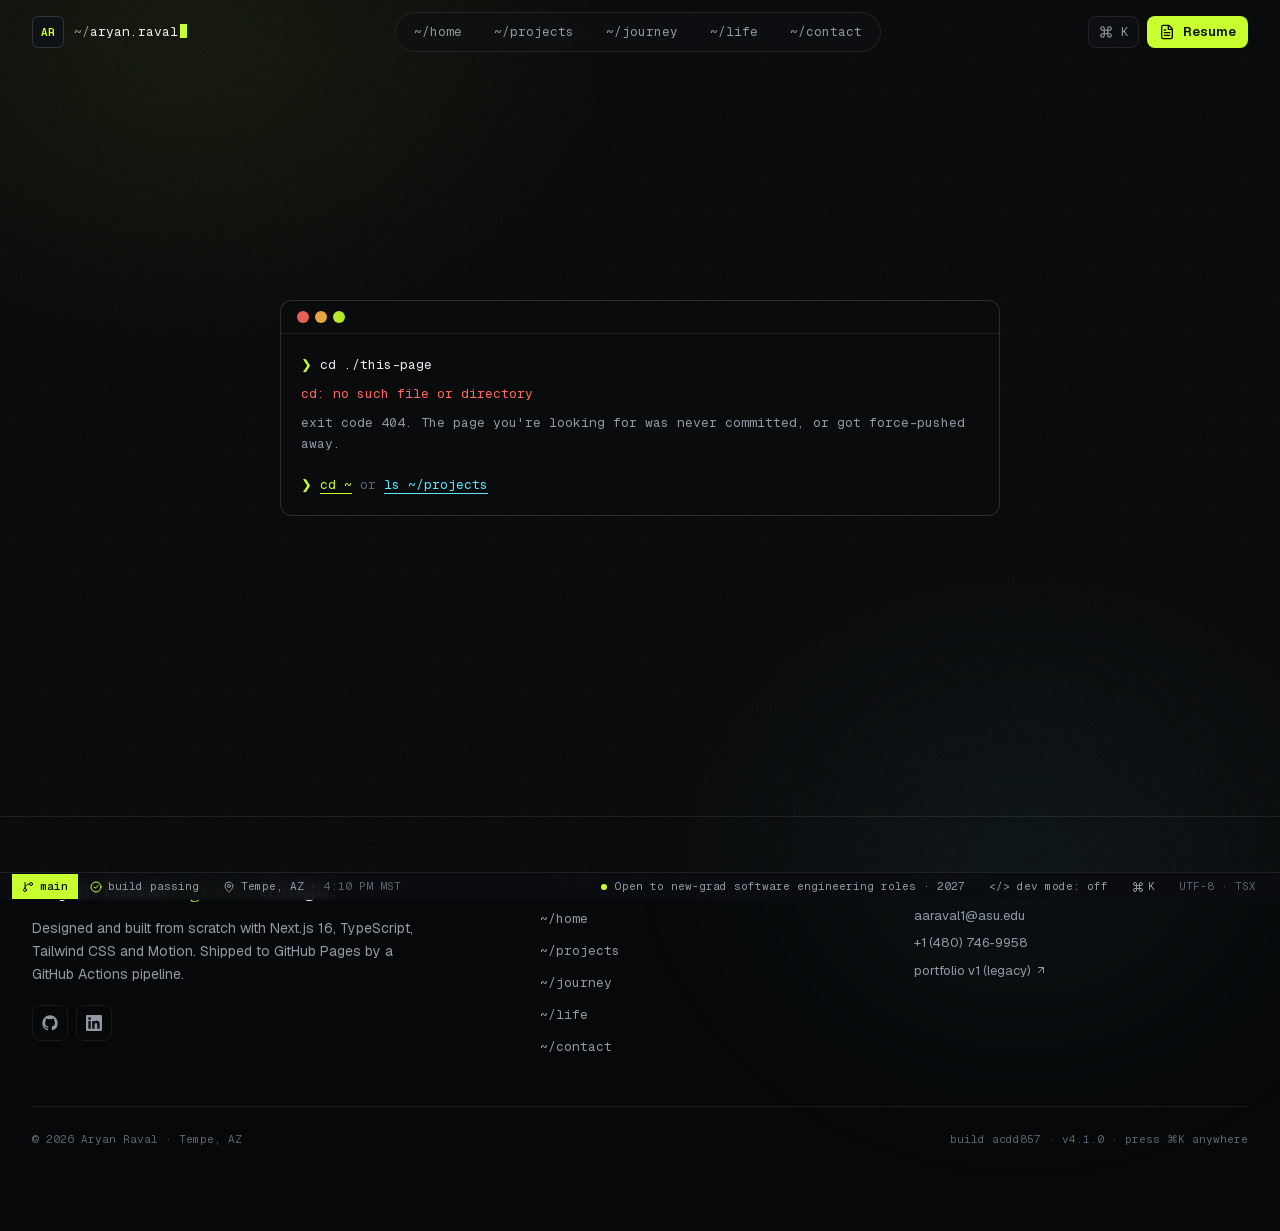
==== 404/index.html @ ae54e36a "Deploy acdd857" ====
<!DOCTYPE html><html lang="en" class="T19VSG_variable _8Li5zG_variable o_1SAq_variable"><head><meta charSet="utf-8"/><meta name="viewport" content="width=device-width, initial-scale=1"/><link rel="stylesheet" href="/_next/static/chunks/43nabo6de_yez.css" data-precedence="next"/><link rel="preload" as="script" fetchPriority="low" href="/_next/static/chunks/1ckvzn7sfprko.js"/><script src="/_next/static/chunks/2bzlqb104tejm.js" async=""></script><script src="/_next/static/chunks/2or1riwyasohw.js" async=""></script><script src="/_next/static/chunks/1-fibdkr3wypg.js" async=""></script><script src="/_next/static/chunks/turbopack-3-ry682tkyiqk.js" async=""></script><script src="/_next/static/chunks/42onvq6nokjl2.js" async=""></script><script src="/_next/static/chunks/1m4r3h1qzhj2j.js" async=""></script><script src="/_next/static/chunks/1aop6v17yoz2c.js" async=""></script><meta name="robots" content="noindex"/><meta name="theme-color" content="#070809"/><meta name="color-scheme" content="dark"/><title>Aryan Raval · Software Engineer</title><meta name="description" content="Aryan Raval: full-stack software engineer and CS senior at Arizona State (3.99 GPA). Next.js, TypeScript, Java, Python, Docker, Linux and CI/CD. SWE Intern at NSV, Inc."/><meta name="author" content="Aryan Raval"/><meta name="keywords" content="Aryan Raval,software engineer,full-stack,Next.js,TypeScript,DevOps,ASU,portfolio"/><meta name="referrer" content="strict-origin-when-cross-origin"/><meta property="og:title" content="Aryan Raval · Software Engineer"/><meta property="og:description" content="Full-stack products and the infrastructure they ship on."/><meta property="og:image" content="https://aryan1681.github.io/images/aryan-portrait.jpg"/><meta property="og:image:width" content="853"/><meta property="og:image:height" content="1280"/><meta property="og:image:alt" content="Aryan Raval"/><meta property="og:type" content="website"/><meta name="twitter:card" content="summary_large_image"/><meta name="twitter:title" content="Aryan Raval · Software Engineer"/><meta name="twitter:description" content="Full-stack products and the infrastructure they ship on."/><meta name="twitter:image" content="https://aryan1681.github.io/images/aryan-portrait.jpg"/><meta name="twitter:image:alt" content="Aryan Raval"/><meta name="twitter:image:width" content="853"/><meta name="twitter:image:height" content="1280"/><link rel="icon" href="/icon.svg?icon.2ribvxsm2359e.svg" sizes="any" type="image/svg+xml"/><meta name="next-size-adjust" content=""/><script>try{if(sessionStorage.getItem("booted"))document.documentElement.setAttribute("data-booted","")}catch(e){}</script><script src="/_next/static/chunks/0cz1d0mv5g_q7.js" noModule=""></script></head><body class="grain min-h-dvh"><div hidden=""><!--$--><!--/$--></div><a href="#main" class="sr-only z-[90] rounded-md bg-accent px-3 py-2 text-accent-ink focus:not-sr-only focus:fixed focus:left-4 focus:top-4">Skip to content</a><div id="boot-overlay" aria-hidden="true" class="fixed inset-0 z-[100] flex items-end bg-bg transition-[clip-path] duration-700 ease-[cubic-bezier(.77,0,.18,1)]" style="clip-path:inset(0 0 0% 0)"><div class="hairline-grid absolute inset-0 opacity-60"></div><div class="relative mx-auto w-full max-w-7xl px-5 pb-14 sm:px-8 sm:pb-20"><p class="mb-6 font-mono text-[11px] uppercase tracking-[0.2em] text-dim">aryan.raval · boot</p><div class="space-y-1.5 font-mono text-[12.5px] sm:text-sm"></div><div class="mt-8 h-px w-full overflow-hidden bg-line"><div class="h-full bg-accent transition-[width] duration-200" style="width:0%"></div></div><div class="mt-3 flex justify-between font-mono text-[10.5px] text-dim"><span>0<!-- -->%</span><span>press any key to skip</span></div></div></div><div aria-hidden="true" class="pointer-events-none fixed inset-0 z-0"><canvas class="absolute inset-0"></canvas><div class="absolute -left-[20%] -top-[30%] h-[70vh] w-[70vw] rounded-full bg-[radial-gradient(closest-side,rgb(200_255_46/0.07),transparent)] blur-2xl"></div><div class="absolute -bottom-[30%] -right-[10%] h-[70vh] w-[60vw] rounded-full bg-[radial-gradient(closest-side,rgb(94_231_255/0.05),transparent)] blur-2xl"></div></div><header class="fixed inset-x-0 top-0 z-40 transition-[background-color,border-color,backdrop-filter] duration-300 border-b border-transparent"><nav class="mx-auto flex h-16 max-w-7xl items-center justify-between px-4 sm:px-6 lg:px-8" aria-label="Main"><a class="group flex items-center gap-2.5" aria-label="Aryan Raval, home" href="/"><span class="grid size-8 place-items-center rounded-md border border-line-2 bg-panel font-mono text-[11px] font-semibold tracking-tight text-accent transition-colors group-hover:border-accent/60">AR</span><span class="hidden font-mono text-[13px] text-muted sm:inline">~/<span class="text-fg">aryan.raval</span><span class="ml-0.5 inline-block h-3.5 w-[7px] translate-y-[2px] animate-blink bg-accent"></span></span></a><ul class="hidden items-center gap-1 rounded-full border border-line bg-panel/60 p-1 backdrop-blur md:flex"><li class="relative"><a class="relative z-10 block rounded-full px-3.5 py-1.5 font-mono text-[12.5px] transition-colors text-muted hover:text-fg" href="/">~/<!-- -->home</a></li><li class="relative"><a class="relative z-10 block rounded-full px-3.5 py-1.5 font-mono text-[12.5px] transition-colors text-muted hover:text-fg" href="/projects/">~/<!-- -->projects</a></li><li class="relative"><a class="relative z-10 block rounded-full px-3.5 py-1.5 font-mono text-[12.5px] transition-colors text-muted hover:text-fg" href="/journey/">~/<!-- -->journey</a></li><li class="relative"><a class="relative z-10 block rounded-full px-3.5 py-1.5 font-mono text-[12.5px] transition-colors text-muted hover:text-fg" href="/life/">~/<!-- -->life</a></li><li class="relative"><a class="relative z-10 block rounded-full px-3.5 py-1.5 font-mono text-[12.5px] transition-colors text-muted hover:text-fg" href="/contact/">~/<!-- -->contact</a></li></ul><div class="flex items-center gap-2"><button class="hidden items-center gap-2 rounded-lg border border-line bg-panel/60 px-2.5 py-1.5 font-mono text-[12px] text-muted transition-colors hover:border-line-2 hover:text-fg sm:flex" aria-label="Open command palette"><svg xmlns="http://www.w3.org/2000/svg" width="24" height="24" viewBox="0 0 24 24" fill="none" stroke="currentColor" stroke-width="2" stroke-linecap="round" stroke-linejoin="round" class="lucide lucide-command size-3.5" aria-hidden="true"><path d="M15 6v12a3 3 0 1 0 3-3H6a3 3 0 1 0 3 3V6a3 3 0 1 0-3 3h12a3 3 0 1 0-3-3"></path></svg><span>K</span></button><button class="flex items-center gap-2 rounded-lg bg-accent px-3 py-1.5 text-[13px] font-semibold text-accent-ink transition-transform hover:-translate-y-px active:translate-y-0"><svg xmlns="http://www.w3.org/2000/svg" width="24" height="24" viewBox="0 0 24 24" fill="none" stroke="currentColor" stroke-width="2" stroke-linecap="round" stroke-linejoin="round" class="lucide lucide-file-text size-4" aria-hidden="true"><path d="M6 22a2 2 0 0 1-2-2V4a2 2 0 0 1 2-2h8a2.4 2.4 0 0 1 1.704.706l3.588 3.588A2.4 2.4 0 0 1 20 8v12a2 2 0 0 1-2 2z"></path><path d="M14 2v5a1 1 0 0 0 1 1h5"></path><path d="M10 9H8"></path><path d="M16 13H8"></path><path d="M16 17H8"></path></svg><span>Resume</span></button><button class="grid size-9 place-items-center rounded-lg border border-line text-fg md:hidden" aria-label="Open menu" aria-expanded="false"><svg xmlns="http://www.w3.org/2000/svg" width="24" height="24" viewBox="0 0 24 24" fill="none" stroke="currentColor" stroke-width="2" stroke-linecap="round" stroke-linejoin="round" class="lucide lucide-menu size-4" aria-hidden="true"><path d="M4 5h16"></path><path d="M4 12h16"></path><path d="M4 19h16"></path></svg></button></div></nav></header><main id="main" class="relative z-10"><section class="relative mx-auto flex min-h-[80vh] max-w-3xl flex-col justify-center px-4 pt-24 sm:px-6"><div class="overflow-hidden rounded-xl border border-line-2 bg-[#0a0c0e]/95 font-mono text-[13px]"><div class="flex items-center gap-1.5 border-b border-line px-4 py-2.5"><span class="size-3 rounded-full bg-danger/90"></span><span class="size-3 rounded-full bg-amber/90"></span><span class="size-3 rounded-full bg-accent/90"></span></div><div class="space-y-2 p-5 leading-relaxed"><p class="text-fg"><span class="text-accent">❯</span> cd ./this-page</p><p class="text-danger">cd: no such file or directory</p><p class="text-muted">exit code 404. The page you&#x27;re looking for was never committed, or got force-pushed away.</p><p class="pt-3 text-fg"><span class="text-accent">❯</span> <a class="text-accent underline underline-offset-4" href="/">cd ~</a> <span class="text-dim">or</span> <a class="text-cyan underline underline-offset-4" href="/projects/">ls ~/projects</a></p></div></div></section><!--$--><!--/$--></main><footer class="relative z-10 mt-24 border-t border-line" data-component="Footer"><div class="mx-auto max-w-7xl px-4 py-14 sm:px-6 lg:px-8"><div class="grid gap-10 md:grid-cols-[1.4fr_1fr_1fr]"><div><p class="text-2xl font-semibold tracking-tight">Aryan Raval<span class="serif-accent text-accent"> engineers</span> things.</p><p class="mt-3 max-w-sm text-[14px] leading-relaxed text-muted">Designed and built from scratch with Next.js 16, TypeScript, Tailwind CSS and Motion. Shipped to GitHub Pages by a GitHub Actions pipeline.</p><div class="mt-5 flex gap-2"><a href="https://github.com/Aryan1681" target="_blank" rel="noreferrer" aria-label="GitHub" class="grid size-9 place-items-center rounded-lg border border-line text-muted hover:border-line-2 hover:text-fg"><svg viewBox="0 0 24 24" width="16" height="16" fill="currentColor" aria-hidden="true"><path d="M12 .5C5.73.5.5 5.73.5 12a11.5 11.5 0 0 0 7.86 10.92c.58.1.79-.25.79-.56v-2c-3.2.7-3.87-1.37-3.87-1.37-.53-1.33-1.28-1.69-1.28-1.69-1.05-.72.08-.7.08-.7 1.16.08 1.77 1.19 1.77 1.19 1.03 1.77 2.7 1.26 3.36.96.1-.75.4-1.26.73-1.55-2.55-.29-5.24-1.28-5.24-5.68 0-1.26.45-2.28 1.19-3.09-.12-.29-.52-1.46.11-3.05 0 0 .97-.31 3.17 1.18a11 11 0 0 1 5.77 0c2.2-1.49 3.17-1.18 3.17-1.18.63 1.59.23 2.76.11 3.05.74.81 1.19 1.83 1.19 3.09 0 4.41-2.69 5.38-5.26 5.67.41.36.78 1.06.78 2.14v3.17c0 .31.21.67.8.56A11.5 11.5 0 0 0 23.5 12C23.5 5.73 18.27.5 12 .5Z"></path></svg></a><a href="https://www.linkedin.com/in/aryan-a-raval" target="_blank" rel="noreferrer" aria-label="LinkedIn" class="grid size-9 place-items-center rounded-lg border border-line text-muted hover:border-line-2 hover:text-fg"><svg viewBox="0 0 24 24" width="16" height="16" fill="currentColor" aria-hidden="true"><path d="M20.45 20.45h-3.56v-5.57c0-1.33-.02-3.04-1.85-3.04-1.86 0-2.14 1.45-2.14 2.94v5.67H9.35V9h3.41v1.56h.05c.48-.9 1.64-1.85 3.37-1.85 3.6 0 4.27 2.37 4.27 5.46v6.28ZM5.34 7.43a2.06 2.06 0 1 1 0-4.13 2.06 2.06 0 0 1 0 4.13ZM7.12 20.45H3.56V9h3.56v11.45ZM22.22 0H1.77C.79 0 0 .77 0 1.73v20.54C0 23.23.79 24 1.77 24h20.45c.98 0 1.78-.77 1.78-1.73V1.73C24 .77 23.2 0 22.22 0Z"></path></svg></a></div></div><div><p class="font-mono text-[11px] uppercase tracking-[0.16em] text-dim">sitemap</p><ul class="mt-4 space-y-2"><li><a class="font-mono text-[13px] text-muted hover:text-accent" href="/">~/<!-- -->home</a></li><li><a class="font-mono text-[13px] text-muted hover:text-accent" href="/projects/">~/<!-- -->projects</a></li><li><a class="font-mono text-[13px] text-muted hover:text-accent" href="/journey/">~/<!-- -->journey</a></li><li><a class="font-mono text-[13px] text-muted hover:text-accent" href="/life/">~/<!-- -->life</a></li><li><a class="font-mono text-[13px] text-muted hover:text-accent" href="/contact/">~/<!-- -->contact</a></li></ul></div><div><p class="font-mono text-[11px] uppercase tracking-[0.16em] text-dim">elsewhere</p><ul class="mt-4 space-y-2 text-[13px]"><li><a class="text-muted hover:text-fg" href="mailto:aaraval1@asu.edu">aaraval1@asu.edu</a></li><li><a class="text-muted hover:text-fg" href="tel:+14807469958">+1 (480) 746-9958</a></li><li><a class="inline-flex items-center gap-1 text-muted hover:text-fg" href="https://aryan1681.github.io/01-prj-personal-site/" target="_blank" rel="noreferrer">portfolio v1 (legacy) <svg xmlns="http://www.w3.org/2000/svg" width="24" height="24" viewBox="0 0 24 24" fill="none" stroke="currentColor" stroke-width="2" stroke-linecap="round" stroke-linejoin="round" class="lucide lucide-arrow-up-right size-3" aria-hidden="true"><path d="M7 7h10v10"></path><path d="M7 17 17 7"></path></svg></a></li></ul></div></div><div class="mt-12 flex flex-col justify-between gap-2 border-t border-line pt-6 font-mono text-[11px] text-dim sm:flex-row"><span>© <!-- -->2026<!-- --> <!-- -->Aryan Raval<!-- --> · <!-- -->Tempe, AZ</span><span>build <!-- -->acdd857<!-- --> · v4.1.0 · press ⌘K anywhere</span></div></div></footer><div class="fixed inset-x-0 bottom-0 z-40 hidden h-7 items-center justify-between border-t border-line bg-bg-2/90 px-3 font-mono text-[11px] text-muted backdrop-blur lg:flex"><div class="flex items-center"><span class="flex items-center gap-1.5 bg-accent px-2.5 py-1 font-medium text-accent-ink"><svg xmlns="http://www.w3.org/2000/svg" width="24" height="24" viewBox="0 0 24 24" fill="none" stroke="currentColor" stroke-width="2" stroke-linecap="round" stroke-linejoin="round" class="lucide lucide-git-branch size-3" aria-hidden="true"><path d="M15 6a9 9 0 0 0-9 9V3"></path><circle cx="18" cy="6" r="3"></circle><circle cx="6" cy="18" r="3"></circle></svg> main</span><span class="flex items-center gap-1.5 px-3"><svg xmlns="http://www.w3.org/2000/svg" width="24" height="24" viewBox="0 0 24 24" fill="none" stroke="currentColor" stroke-width="2" stroke-linecap="round" stroke-linejoin="round" class="lucide lucide-circle-check lucide-check-circle-2 size-3 text-accent" aria-hidden="true"><circle cx="12" cy="12" r="10"></circle><path d="m16 9-5.5 5.5L8 12"></path></svg> build passing</span><span class="hidden items-center gap-1.5 px-3 xl:flex"><svg xmlns="http://www.w3.org/2000/svg" width="24" height="24" viewBox="0 0 24 24" fill="none" stroke="currentColor" stroke-width="2" stroke-linecap="round" stroke-linejoin="round" class="lucide lucide-map-pin size-3" aria-hidden="true"><path d="M20 10c0 4.993-5.539 10.193-7.399 11.799a1 1 0 0 1-1.202 0C9.539 20.193 4 14.993 4 10a8 8 0 0 1 16 0"></path><circle cx="12" cy="10" r="3"></circle></svg> <!-- -->Tempe, AZ</span></div><div class="flex items-center"><span class="flex items-center gap-2 px-3"><span class="size-1.5 animate-pulse-dot rounded-full bg-accent"></span>Open to new-grad software engineering roles · 2027</span><button class="px-3 py-1 transition-colors hover:text-fg " aria-pressed="false" title="Outline every component on the page">&lt;/&gt;<!-- --> dev mode: <!-- -->off</button><button class="flex items-center gap-1 px-3 py-1 hover:text-fg"><svg xmlns="http://www.w3.org/2000/svg" width="24" height="24" viewBox="0 0 24 24" fill="none" stroke="currentColor" stroke-width="2" stroke-linecap="round" stroke-linejoin="round" class="lucide lucide-command size-3" aria-hidden="true"><path d="M15 6v12a3 3 0 1 0 3-3H6a3 3 0 1 0 3 3V6a3 3 0 1 0-3 3h12a3 3 0 1 0-3-3"></path></svg>K</button><span class="px-3 text-dim">UTF-8 · TSX</span></div></div><div class="pointer-events-none fixed inset-x-0 bottom-10 z-[80] flex justify-center px-4" aria-live="polite"></div><script id="_R_">(globalThis["TURBOPACK"] || (globalThis["TURBOPACK"] = [])).push({"otherChunks":["static/chunks/1ckvzn7sfprko.js","static/chunks/2bzlqb104tejm.js","static/chunks/2or1riwyasohw.js","static/chunks/1-fibdkr3wypg.js"],"runtimeModuleIds":[94553]});</script><script src="/_next/static/chunks/1ckvzn7sfprko.js" async=""></script><script>(self.__next_f=self.__next_f||[]).push([0])</script><script>self.__next_f.push([1,"1:\"$Sreact.fragment\"\n2:\"/_next/static/chunks/42onvq6nokjl2.js\"\n3:\"/_next/static/chunks/1m4r3h1qzhj2j.js\"\n4:\"/_next/static/chunks/1aop6v17yoz2c.js\"\n5:I[43716,[\"$2\",\"$3\",\"$4\"],\"UIProvider\"]\n6:I[75708,[\"$2\",\"$3\",\"$4\"],\"BootSequence\"]\n7:\"BackgroundCanvas\"\n8:I[45811,[\"$2\",\"$3\",\"$4\"],\"$7\"]\n9:I[49409,[\"$2\",\"$3\",\"$4\"],\"Nav\"]\na:I[39756,[\"$2\",\"$3\",\"$4\"],\"default\"]\nb:I[37457,[\"$2\",\"$3\",\"$4\"],\"default\"]\nc:I[22016,[\"$2\",\"$3\",\"$4\"],\"\"]\n1b:I[68027,[\"$2\",\"$3\",\"$4\"],\"default\",1]\n:HL[\"/_next/static/chunks/43nabo6de_yez.css\",\"style\"]\n17:X\n18:[[\"children\",{\"s\":\"__PAGE__\",\"h\":512,\"d\":{\"r\":\"$L19\",\"p\":false,\"v\":null}}]]\n15:[[\"children\",{\"s\":\"/_not-found\",\"h\":512,\"d\":{\"r\":\"$L16\",\"p\":false,\"v\":\"$17\"},\"c\":\"$Q18\"}]]\n0:{\"P\":null,\"c\":[\"\",\"_not-found\",\"\"],\"q\":\"\",\"i\":false,\"t\":{\"t\":{\"s\":\"\",\"h\":528,\"d\":{\"r\":[\"$\",\"$1\",\"c\",{\"children\":[[[\"$\",\"link\",\"0\",{\"rel\":\"stylesheet\",\"href\":\"/_next/static/chunks/43nabo6de_yez.css\",\"precedence\":\"next\",\"crossOrigin\":\"$undefined\",\"nonce\":\"$undefined\"}],[\"$\",\"script\",\"script-0\",{\"src\":\"/_next/static/chunks/42onvq6nokjl2.js\",\"async\":true,\"nonce\":\"$undefined\"}],[\"$\",\"script\",\"script-1\",{\"src\":\"/_next/static/chunks/1m4r3h1qzhj2j.js\",\"async\":true,\"nonce\":\"$undefined\"}],[\"$\",\"script\",\"script-2\",{\"src\":\"/_next/static/chunks/1aop6v17yoz2c.js\",\"async\":true,\"nonce\":\"$undefined\"}]],[\"$\",\"html\",null,{\"lang\":\"en\",\"className\":\"T19VSG_variable _8Li5zG_variable o_1SAq_variable\",\"suppressHydrationWarning\":true,\"children\":[[\"$\",\"head\",null,{\"children\":[\"$\",\"script\",null,{\"dangerouslySetInnerHTML\":{\"__html\":\"try{if(sessionStorage.getItem(\\\"booted\\\"))document.documentElement.setAttribute(\\\"data-booted\\\",\\\"\\\")}catch(e){}\"}}]}],[\"$\",\"body\",null,{\"className\":\"grain min-h-dvh\",\"children\":[[\"$\",\"a\",null,{\"href\":\"#main\",\"className\":\"sr-only z-[90] rounded-md bg-accent px-3 py-2 text-accent-ink focus:not-sr-only focus:fixed focus:left-4 focus:top-4\",\"children\":\"Skip to content\"}],[\"$\",\"$L5\",null,{\"children\":[[\"$\",\"$L6\",null,{}],[\"$\",\"$L8\",null,{}],[\"$\",\"$L9\",null,{}],[\"$\",\"main\",null,{\"id\":\"main\",\"className\":\"relative z-10\",\"children\":[\"$\",\"$La\",null,{\"parallelRouterKey\":\"children\",\"error\":\"$undefined\",\"errorStyles\":\"$undefined\",\"errorScripts\":\"$undefined\",\"template\":[\"$\",\"$Lb\",null,{}],\"templateStyles\":\"$undefined\",\"templateScripts\":\"$undefined\",\"notFound\":[[\"$\",\"section\",null,{\"className\":\"relative mx-auto flex min-h-[80vh] max-w-3xl flex-col justify-center px-4 pt-24 sm:px-6\",\"children\":[\"$\",\"div\",null,{\"className\":\"overflow-hidden rounded-xl border border-line-2 bg-[#0a0c0e]/95 font-mono text-[13px]\",\"children\":[[\"$\",\"div\",null,{\"className\":\"flex items-center gap-1.5 border-b border-line px-4 py-2.5\",\"children\":[[\"$\",\"span\",null,{\"className\":\"size-3 rounded-full bg-danger/90\"}],[\"$\",\"span\",null,{\"className\":\"size-3 rounded-full bg-amber/90\"}],[\"$\",\"span\",null,{\"className\":\"size-3 rounded-full bg-accent/90\"}]]}],[\"$\",\"div\",null,{\"className\":\"space-y-2 p-5 leading-relaxed\",\"children\":[[\"$\",\"p\",null,{\"className\":\"text-fg\",\"children\":[[\"$\",\"span\",null,{\"className\":\"text-accent\",\"children\":\"❯\"}],\" cd ./this-page\"]}],[\"$\",\"p\",null,{\"className\":\"text-danger\",\"children\":\"cd: no such file or directory\"}],[\"$\",\"p\",null,{\"className\":\"text-muted\",\"children\":\"exit code 404. The page you're looking for was never committed, or got force-pushed away.\"}],[\"$\",\"p\",null,{\"className\":\"pt-3 text-fg\",\"children\":[[\"$\",\"span\",null,{\"className\":\"text-accent\",\"children\":\"❯\"}],\" \",[\"$\",\"$Lc\",null,{\"href\":\"/\",\"className\":\"text-accent underline underline-offset-4\",\"children\":\"cd ~\"}],\" \",[\"$\",\"span\",null,{\"className\":\"text-dim\",\"children\":\"or\"}],\" \",[\"$\",\"$Lc\",null,{\"href\":\"/projects\",\"className\":\"text-cyan underline underline-offset-4\",\"children\":\"ls ~/projects\"}]]}]]}]]}]}],[]],\"forbidden\":\"$undefined\",\"unauthorized\":\"$undefined\"}]}],[\"$\",\"footer\",null,{\"className\":\"relative z-10 mt-24 border-t border-line\",\"data-component\":\"Footer\",\"children\":[\"$\",\"div\",null,{\"className\":\"mx-auto max-w-7xl px-4 py-14 sm:px-6 lg:px-8\",\"children\":[[\"$\",\"div\",null,{\"className\":\"grid gap-10 md:grid-cols-[1.4fr_1fr_1fr]\",\"children\":[[\"$\",\"div\",null,{\"children\":[[\"$\",\"p\",null,{\"className\":\"text-2xl font-semibold tracking-tight\",\"children\":[\"Aryan Raval\",[\"$\",\"span\",null,{\"className\":\"serif-accent text-accent\",\"children\":\" engineers\"}],\" things.\"]}],[\"$\",\"p\",null,{\"className\":\"mt-3 max-w-sm text-[14px] leading-relaxed text-muted\",\"children\":\"Designed and built from scratch with Next.js 16, TypeScript, Tailwind CSS and Motion. Shipped to GitHub Pages by a GitHub Actions pipeline.\"}],[\"$\",\"div\",null,{\"className\":\"mt-5 flex gap-2\",\"children\":[[\"$\",\"a\",null,{\"href\":\"https://github.com/Aryan1681\",\"target\":\"_blank\",\"rel\":\"noreferrer\",\"aria-label\":\"GitHub\",\"className\":\"grid size-9 place-items-center rounded-lg border border-line text-muted hover:border-line-2 hover:text-fg\",\"children\":[\"$\",\"svg\",null,{\"viewBox\":\"0 0 24 24\",\"width\":16,\"height\":16,\"fill\":\"currentColor\",\"aria-hidden\":\"true\",\"className\":\"$undefined\",\"children\":[\"$\",\"path\",null,{\"d\":\"M12 .5C5.73.5.5 5.73.5 12a11.5 11.5 0 0 0 7.86 10.92c.58.1.79-.25.79-.56v-2c-3.2.7-3.87-1.37-3.87-1.37-.53-1.33-1.28-1.69-1.28-1.69-1.05-.72.08-.7.08-.7 1.16.08 1.77 1.19 1.77 1.19 1.03 1.77 2.7 1.26 3.36.96.1-.75.4-1.26.73-1.55-2.55-.29-5.24-1.28-5.24-5.68 0-1.26.45-2.28 1.19-3.09-.12-.29-.52-1.46.11-3.05 0 0 .97-.31 3.17 1.18a11 11 0 0 1 5.77 0c2.2-1.49 3.17-1.18 3.17-1.18.63 1.59.23 2.76.11 3.05.74.81 1.19 1.83 1.19 3.09 0 4.41-2.69 5.38-5.26 5.67.41.36.78 1.06.78 2.14v3.17c0 .31.21.67.8.56A11.5 11.5 0 0 0 23.5 12C23.5 5.73 18.27.5 12 .5Z\"}]}]}],\"$Ld\"]}]]}],\"$Le\",\"$Lf\"]}],\"$L10\"]}]}],\"$L11\",\"$L12\",\"$L13\",\"$L14\"]}]]}]]}]]}],\"p\":false,\"v\":null},\"c\":\"$Q15\"},\"h\":{\"r\":\"$L1a\",\"p\":false,\"v\":null}},\"m\":\"$undefined\",\"G\":[\"$1b\",[\"$L1c\"]],\"S\":true,\"r\":\"$undefined\",\"s\":\"$undefined\",\"a\":\"$undefined\",\"l\":\"$undefined\",\"p\":\"$undefined\",\"d\":\"$undefined\",\"b\":\"28-L0OWMkVD_NwsTJmp02\"}\n1d:I[5014,[\"$2\",\"$3\",\"$4\"],\"default\"]\n1e:I[75608,[\"$2\",\"$3\",\"$4\"],\"StatusBar\"]\n1f:I[54560,[\"$2\",\"$3\",\"$4\"],\"CommandPalette\"]\n20:I[64669,[\"$2\",\"$3\",\"$4\"],\"ResumeModal\"]\n21:I[33812,[\"$2\",\"$3\",\"$4\"],\"Toast\"]\n22:I[97367,[\"$2\",\"$3\",\"$4\"],\"OutletBoundary\"]\n23:\"$Sreact.suspense\"\n25:\"ViewportBoundary\"\n26:I[97367,[\"$2\",\"$3\",\"$4\"],\"$25\"]\n28:\"MetadataBoundary\"\n29:I[97367,[\"$2\",\"$3\",\"$4\"],\"$28\"]\nd:[\"$\",\"a\",null,{\"href\":\"https://www.linkedin.com/in/aryan-a-raval\",\"target\":\"_blank\",\"rel\":\"noreferrer\",\"aria-label\":\"LinkedIn\",\"className\":\"grid size-9 place-items-center rounded-lg border border-line text-muted hover:border-line-2 hover:text-fg\",\"children\":[\"$\",\"svg\",null,{\"viewBox\":\"0 0 24 24\",\"width\":16,\"height\":16,\"fill\":\"currentColor\",\"aria-hidden\":\"true\",\"className\":\"$undefined\",\"children\":[\"$\",\"path\",null,{\"d\":\"M20.45 20.45h-3.56v-5.57c0-1.33-.02-3.04-1.85-3.04-1.86 0-2.14 1.45-2.14 2.94v5.67H9.35V9h3.41v1.56h.05c.48-.9 1.64-1.85 3.37-1.85 3.6 0 4.27 2.37 4.27 5.46v6.28ZM5.34 7.43a2.06 2.06 0 1 1 0-4.13 2.06 2.06 0 0 1 0 4.13ZM7.12 20.45H3.56V9h3.56v11.45ZM22.22 0H1.77C.79 0 0 .77 0 1.73v20.54C0 23.23.79 24 1.77 24h20.45c.98 0 1.78-.77 1.78-1.73V1.73C24 .77 23.2 0 22.22 0Z\"}]}]}]\ne:[\"$\",\"div\",null,{\"children\":[[\"$\",\"p\",null,{\"className\":\"font-mono text-[11px] uppercase tracking-[0.16em] text-dim\",\"children\":\"sitemap\"}],[\"$\",\"ul\",null,{\"className\":\"mt-4 space-y-2\",\"children\":[[\"$\",\"li\",\"/\",{\"children\":[\"$\",\"$Lc\",null,{\"href\":\"/\",\"className\":\"font-mono text-[13px] text-muted hover:text-accent\",\"children\":[\"~/\",\"home\"]}]}],[\"$\",\"li\",\"/projects\",{\"children\":[\"$\",\"$Lc\",null,{\"href\":\"/projects\",\"className\":\"font-mono text-[13px] text-muted hover:text-accent\",\"children\":[\"~/\",\"projects\"]}]}],[\"$\",\"li\",\"/journey\",{\"children\":[\"$\",\"$Lc\",null,{\"href\":\"/journey\",\"className\":\"font-mono text-[13px] text-muted hover:text-accent\",\"children\":[\"~/\",\"journey\"]}]}],[\"$\",\"li\",\"/life\",{\"children\":[\"$\",\"$Lc\",null,{\"href\":\"/life\",\"className\":\"font-mono text-[13px] text-muted hover:text-accent\",\"children\":[\"~/\",\"life\"]}]}],[\"$\",\"li\",\"/contact\",{\"children\":[\"$\",\"$Lc\",null,{\"href\":\"/contact\",\"className\":\"font-mono text-[13px] text-muted hover:text-accent\",\"children\":[\"~/\",\"contact\"]}]}]]}]]}]\nf:[\"$\",\"div\",null,{\"children\":[[\"$\",\"p\",null,{\"className\":\"font-mono text-[11px] uppercase tracking-[0.16em] text-dim\",\"children\":\"elsewhere\"}],[\"$\",\"ul\",null,{\"className\":\"mt-4 space-y-2 text-[13px]\",\"children\":[[\"$\",\"li\",null,{\"children\":[\"$\",\"a\",null,{\"className\":\"text-muted hover:text-fg\",\"href\":\"mailto:aaraval1@asu.edu\",\"children\":\"aaraval1@asu.edu\"}]}],[\"$\",\"li\",null,{\"children\":[\"$\",\"a\",null,{\"className\":\"text-muted hover:text-fg\",\"href\":\"tel:+14807469958\",\"children\":\"+1 (480) 746-9958\"}]}],[\"$\",\"li\",null,{\"children\":[\"$\",\"a\",null,{\"className\":\"inline-flex items-center gap-1 text-muted hover:text-fg\",\"href\":\"https://aryan1681.github.io/01-prj-personal-site/\",\"target\":\"_blank\",\"rel\":\"noreferrer\",\"children\":[\"portfolio v1 (legacy) \",[\"$\",\"$L1d\",null,{\"ref\":\"$undefined\",\"icon\":{\"name\":\"arrow-up-right\",\"size\":24,\"node\":[[\"path\",{\"d\":\"M7 7h10v10\",\"key\":\"1tivn9\"}],[\"path\",{\"d\":\"M7 17 17 7\",\"key\":\"1vkiza\"}]]},\"className\":\"size-3\"}]]}]}]]}]]}]\n10:[\"$\",\"div\",null,{\"className\":\"mt-12 flex flex-col justify-between gap-2 border-t border-line pt-6 font-mono text-[11px] text-dim sm:flex-row\",\"children\":[[\"$\",\"span\",null,{\"children\":[\"© \",2026,\" \",\"Aryan Raval\",\" · \",\"Tempe, AZ\"]}],[\"$\",\"span\",null,{\"children\":[\"build \",\"acdd857\",\" · v4.1.0 · press ⌘K anywhere\"]}]]}]\n11:[\"$\",\"$L1e\",null,{}]\n12:[\"$\",\"$L1f\",null,{}]\n13:[\"$\",\"$L20\",null,{}]\n14:[\"$\",\"$L21\",null,{}]\n16:[\"$\",\"$1\",\"c\",{\"children\":[null,[\"$\",\"$La\",null,{\"parallelRouterKey\":\"children\",\"error\":\"$undefined\",\"errorStyles\":\"$undefined\",\"errorScripts\":\"$undefined\",\"template\":[\"$\",\"$Lb\",null,{}],\"templateStyles\":\"$undefined\",\"templateScripts\":\"$undefined\",\"notFound\":\"$undefined\",\"forbidden\":\"$undefined\",\"unauthorized\":\"$undefined\"}]]}]\n19:[\"$\",\"$1\",\"c\",{\"children\":[[\"$\",\"section\",null,{\"className\":\"relative mx-auto flex min-h-[80vh] max-w-3xl flex-col justify-center px-4 pt-24 sm:px-6\",\"children\":[\"$\",\"div\",null,{\"className\":\"overflow-hidden rounded-xl border border-line-2 bg-[#0a0c0e]/95 font-mono text-[13px]\",\"children\":[[\"$\",\"div\",null,{\"className\":\"flex items-center gap-1.5 border-b border-line px-4 py-2.5\",\"children\":[[\"$\",\"span\",null,{\"className\":\"size-3 rounded-full bg-danger/90\"}],[\"$\",\"span\",null,{\"className\":\"size-3 rounded-full bg-amber/90\"}],[\"$\",\"span\",null,{\"className\":\"size-3 rounded-full bg-accent/90\"}]]}],[\"$\",\"div\",null,{\"className\":\"space-y-2 p-5 leading-relaxed\",\"children\":[[\"$\",\"p\",null,{\"className\":\"text-fg\",\"children\":[[\"$\",\"span\",null,{\"className\":\"text-accent\",\"children\":\"❯\"}],\" cd ./this-page\"]}],[\"$\",\"p\",null,{\"className\":\"text-danger\",\"children\":\"cd: no such file or directory\"}],[\"$\",\"p\",null,{\"className\":\"text-muted\",\"children\":\"exit code 404. The page you're looking for was never committed, or got force-pushed away.\"}],[\"$\",\"p\",null,{\"className\":\"pt-3 text-fg\",\"children\":[[\"$\",\"span\",null,{\"className\":\"text-accent\",\"children\":\"❯\"}],\" \",[\"$\",\"$Lc\",null,{\"href\":\"/\",\"className\":\"text-accent underline underline-offset-4\",\"children\":\"cd ~\"}],\" \",[\"$\",\"span\",null,{\"className\":\"text-dim\",\"children\":\"or\"}],\" \",[\"$\",\"$Lc\",null,{\"href\":\"/projects\",\"className\":\"text-cyan underline underline-offset-4\",\"children\":\"ls ~/projects\"}]]}]]}]]}]}],null,[\"$\",\"$L22\",null,{\"children\":[\"$\",\"$23\",null,{\"name\":\"Next.MetadataOutlet\",\"children\":\"$@24\"}]}]]}]\n1a:[\"$\",\"$1\",\"h\",{\"children\":[[\"$\",\"meta\",null,{\"name\":\"robots\",\"content\":\"noindex\"}],[\"$\",\"$L26\",null,{\"children\":\"$L27\"}],[\"$\",\"$L29\",null,{\"children\":[[\"$\",\"div\",null,{\"hidden\":true,\"children\":[\"$\",\"$23\",null,{\"name\":\"Next.Metadata\",\"children\":\"$L2a\"}]}],null]}],[\"$\",\"meta\",null,{\"name\":\"next-size-adjust\",\"content\":\"\"}]]}]\n1c:[\"$\",\"link\",\"0\",{\"rel\":\"stylesheet\",\"href\":\"/_next/static/chunks/43nabo6de_yez.css\",\"precedence\":\"next\",\"crossOrigin\":\"$undefined\",\"nonce\":\"$undefined\"}]\n17:C\n27:[[\"$\",\"meta\",\"0\",{\"charSet\":\"utf-8\"}],[\"$\",\"meta\",\"1\",{\"name\":\"viewport\",\"content\":\"width=device-width, initial-scale=1\"}],[\"$\",\"meta\",\"2\",{\"name\":\"theme-color\",\"content\":\"#070809\"}],[\"$\",\"meta\",\"3\",{\"name\":\"color-scheme\",\"content\":\"dark\"}]]\n2b:I[27201,[\"$2\",\"$3\",\"$4\"],\"IconMark\"]\n24:null\n2a:[[\"$\",\"title\",\"0\",{\"children\":\"Aryan Raval · Software Engineer\"}],[\"$\",\"meta\",\"1\",{\"name\":\"description\",\"content\":\"Aryan Raval: full-stack software engineer and CS senior at Arizona State (3.99 GPA). Next.js, TypeScript, Java, Python, Docker, Linux and CI/CD. SWE Intern at NSV, Inc.\"}],[\"$\",\"meta\",\"2\",{\"name\":\"author\",\"content\":\"Aryan Raval\"}],[\"$\",\"meta\",\"3\",{\"name\":\"keywords\",\"content\":\"Aryan Raval,software engineer,full-stack,Next.js,TypeScript,DevOps,ASU,portfolio\"}],[\"$\",\"meta\",\"4\",{\"name\":\"referrer\",\"content\":\"strict-origin-when-cross-origin\"}],[\"$\",\"meta\",\"5\",{\"property\":\"og:title\",\"content\":\"Aryan Raval · Software Engineer\"}],[\"$\",\"meta\",\"6\",{\"property\":\"og:description\",\"content\":\"Full-stack products and the infrastructure they ship on.\"}],[\"$\",\"meta\",\"7\",{\"property\":\"og:image\",\"content\":\"https://aryan1681.github.io/images/aryan-portrait.jpg\"}],[\"$\",\"meta\",\"8\",{\"property\":\"og:image:width\",\"content\":\"853\"}],[\"$\",\"meta\",\"9\",{\"property\":\"og:image:height\",\"content\":\"1280\"}],[\"$\",\"meta\",\"10\",{\"property\":\"og:image:alt\",\"content\":\"Aryan Raval\"}],[\"$\",\"meta\",\"11\",{\"property\":\"og:type\",\"content\":\"website\"}],[\"$\",\"meta\",\"12\",{\"name\":\"twitter:card\",\"content\":\"summary_large_image\"}],[\"$\",\"meta\",\"13\",{\"name\":\"twitter:title\",\"content\":\"Aryan Raval · Software Engineer\"}],[\"$\",\"meta\",\"14\",{\"name\":\"twitter:description\",\"content\":\"Full-stack products and the infrastructure they ship on.\"}],[\"$\",\"meta\",\"15\",{\"name\":\"twitter:image\",\"content\":\"https://aryan1681.github.io/images/aryan-portrait.jpg\"}],[\"$\",\"meta\",\"16\",{\"name\":\"twitter:image:alt\",\"content\":\"Aryan Raval\"}],[\"$\",\"meta\",\"17\",{\"name\":\"twitter:image:width\",\"content\":\"853\"}],[\"$\",\"meta\",\"18\",{\"name\":\"twitter:image:height\",\"content\":\"1280\"}],[\"$\",\"link\",\"19\",{\"rel\":\"icon\",\"href\":\"/icon.svg?icon.2ribvxsm2359e.svg\",\"sizes\":\"any\",\"type\":\"image/svg+xml\"}],[\"$\",\"$L2b\",\"20\",{}]]\n"])</script></body></html>
---- _next/static/chunks/43nabo6de_yez.css ----
@font-face{font-family:Geist;font-style:normal;font-weight:100 900;font-display:swap;src:url(../media/fef07dbb0973bf53-s.3p2_lha1f2xer.woff2)format("woff2");unicode-range:U+460-52F,U+1C80-1C8A,U+20B4,U+2DE0-2DFF,U+A640-A69F,U+FE2E-FE2F}@font-face{font-family:Geist;font-style:normal;font-weight:100 900;font-display:swap;src:url(../media/8a480f0b521d4e75-s.1qq4vpdcun5oj.woff2)format("woff2");unicode-range:U+301,U+400-45F,U+490-491,U+4B0-4B1,U+2116}@font-face{font-family:Geist;font-style:normal;font-weight:100 900;font-display:swap;src:url(../media/53b9e256198e5412-s.390ncx5urfkfu.woff2)format("woff2");unicode-range:U+102-103,U+110-111,U+128-129,U+168-169,U+1A0-1A1,U+1AF-1B0,U+300-301,U+303-304,U+308-309,U+323,U+329,U+1EA0-1EF9,U+20AB}@font-face{font-family:Geist;font-style:normal;font-weight:100 900;font-display:swap;src:url(../media/7178b3e590c64307-s.21jp631_3pja2.woff2)format("woff2");unicode-range:U+100-2BA,U+2BD-2C5,U+2C7-2CC,U+2CE-2D7,U+2DD-2FF,U+304,U+308,U+329,U+1D00-1DBF,U+1E00-1E9F,U+1EF2-1EFF,U+2020,U+20A0-20AB,U+20AD-20C4,U+2113,U+2C60-2C7F,U+A720-A7FF}@font-face{font-family:Geist;font-style:normal;font-weight:100 900;font-display:swap;src:url(../media/caa3a2e1cccd8315-s.p.0wgildi0cnwt9.woff2)format("woff2");unicode-range:U+??,U+131,U+152-153,U+2BB-2BC,U+2C6,U+2DA,U+2DC,U+304,U+308,U+329,U+2000-206F,U+20AC,U+2122,U+2191,U+2193,U+2212,U+2215,U+FEFF,U+FFFD}@font-face{font-family:Geist Fallback;src:local(Arial);ascent-override:95.94%;descent-override:28.16%;line-gap-override:0.0%;size-adjust:104.76%}.T19VSG_className{font-family:Geist,Geist Fallback;font-style:normal}.T19VSG_variable{--font-geist-sans:"Geist", "Geist Fallback"}
@font-face{font-family:Geist Mono;font-style:normal;font-weight:100 900;font-display:swap;src:url(../media/5ce348bf30bf5439-s.31988l_ccedte.woff2)format("woff2");unicode-range:U+460-52F,U+1C80-1C8A,U+20B4,U+2DE0-2DFF,U+A640-A69F,U+FE2E-FE2F}@font-face{font-family:Geist Mono;font-style:normal;font-weight:100 900;font-display:swap;src:url(../media/4fa387ec64143e14-s.2tuy5pz7dlieh.woff2)format("woff2");unicode-range:U+301,U+400-45F,U+490-491,U+4B0-4B1,U+2116}@font-face{font-family:Geist Mono;font-style:normal;font-weight:100 900;font-display:swap;src:url(../media/6306c77e7c8268e4-s.2dbetqa9o8jxf.woff2)format("woff2");unicode-range:U+2000-2001,U+2004-2008,U+200A,U+23B8-23BD,U+2500-259F}@font-face{font-family:Geist Mono;font-style:normal;font-weight:100 900;font-display:swap;src:url(../media/7d817b4c03b0c5f1-s.1uyisp29ctx0d.woff2)format("woff2");unicode-range:U+102-103,U+110-111,U+128-129,U+168-169,U+1A0-1A1,U+1AF-1B0,U+300-301,U+303-304,U+308-309,U+323,U+329,U+1EA0-1EF9,U+20AB}@font-face{font-family:Geist Mono;font-style:normal;font-weight:100 900;font-display:swap;src:url(../media/bbc41e54d2fcbd21-s.1rgnod-3esatf.woff2)format("woff2");unicode-range:U+100-2BA,U+2BD-2C5,U+2C7-2CC,U+2CE-2D7,U+2DD-2FF,U+304,U+308,U+329,U+1D00-1DBF,U+1E00-1E9F,U+1EF2-1EFF,U+2020,U+20A0-20AB,U+20AD-20C4,U+2113,U+2C60-2C7F,U+A720-A7FF}@font-face{font-family:Geist Mono;font-style:normal;font-weight:100 900;font-display:swap;src:url(../media/797e433ab948586e-s.p.0r6juujl39pe6.woff2)format("woff2");unicode-range:U+??,U+131,U+152-153,U+2BB-2BC,U+2C6,U+2DA,U+2DC,U+304,U+308,U+329,U+2000-206F,U+20AC,U+2122,U+2191,U+2193,U+2212,U+2215,U+FEFF,U+FFFD}@font-face{font-family:Geist Mono Fallback;src:local(Arial);ascent-override:74.67%;descent-override:21.92%;line-gap-override:0.0%;size-adjust:134.59%}._8Li5zG_className{font-family:Geist Mono,Geist Mono Fallback;font-style:normal}._8Li5zG_variable{--font-geist-mono:"Geist Mono", "Geist Mono Fallback"}
@font-face{font-family:Instrument Serif;font-style:italic;font-weight:400;font-display:swap;src:url(../media/fc0a7394b875fa43-s.2ytmazkdrg7t9.woff2)format("woff2");unicode-range:U+100-2BA,U+2BD-2C5,U+2C7-2CC,U+2CE-2D7,U+2DD-2FF,U+304,U+308,U+329,U+1D00-1DBF,U+1E00-1E9F,U+1EF2-1EFF,U+2020,U+20A0-20AB,U+20AD-20C4,U+2113,U+2C60-2C7F,U+A720-A7FF}@font-face{font-family:Instrument Serif;font-style:italic;font-weight:400;font-display:swap;src:url(../media/7ebf22b5a21034f8-s.p.3j3877k49yy0l.woff2)format("woff2");unicode-range:U+??,U+131,U+152-153,U+2BB-2BC,U+2C6,U+2DA,U+2DC,U+304,U+308,U+329,U+2000-206F,U+20AC,U+2122,U+2191,U+2193,U+2212,U+2215,U+FEFF,U+FFFD}@font-face{font-family:Instrument Serif;font-style:normal;font-weight:400;font-display:swap;src:url(../media/ccf27e5a7366fb23-s.1icgra-w5i50b.woff2)format("woff2");unicode-range:U+100-2BA,U+2BD-2C5,U+2C7-2CC,U+2CE-2D7,U+2DD-2FF,U+304,U+308,U+329,U+1D00-1DBF,U+1E00-1E9F,U+1EF2-1EFF,U+2020,U+20A0-20AB,U+20AD-20C4,U+2113,U+2C60-2C7F,U+A720-A7FF}@font-face{font-family:Instrument Serif;font-style:normal;font-weight:400;font-display:swap;src:url(../media/e41d5df559864f9e-s.p.1g73gv09-xcb6.woff2)format("woff2");unicode-range:U+??,U+131,U+152-153,U+2BB-2BC,U+2C6,U+2DA,U+2DC,U+304,U+308,U+329,U+2000-206F,U+20AC,U+2122,U+2191,U+2193,U+2212,U+2215,U+FEFF,U+FFFD}@font-face{font-family:Instrument Serif Fallback;src:local(Times New Roman);ascent-override:117.94%;descent-override:36.93%;line-gap-override:0.0%;size-adjust:83.94%}.o_1SAq_className{font-family:Instrument Serif,Instrument Serif Fallback;font-weight:400}.o_1SAq_variable{--font-instrument:"Instrument Serif", "Instrument Serif Fallback"}
@layer properties{@supports (((-webkit-hyphens:none)) and (not (margin-trim:inline))) or ((-moz-orient:inline) and (not (color:rgb(from red r g b)))){:root,:host{--lens:0px}*,:before,:after,::backdrop{--tw-translate-x:0;--tw-translate-y:0;--tw-translate-z:0;--tw-space-y-reverse:0;--tw-divide-y-reverse:0;--tw-border-style:solid;--tw-gradient-position:initial;--tw-gradient-from:#0000;--tw-gradient-via:#0000;--tw-gradient-to:#0000;--tw-gradient-stops:initial;--tw-gradient-via-stops:initial;--tw-gradient-from-position:0%;--tw-gradient-via-position:50%;--tw-gradient-to-position:100%;--tw-leading:initial;--tw-font-weight:initial;--tw-tracking:initial;--tw-ordinal:initial;--tw-slashed-zero:initial;--tw-numeric-figure:initial;--tw-numeric-spacing:initial;--tw-numeric-fraction:initial;--tw-shadow:0 0 #0000;--tw-shadow-color:initial;--tw-shadow-alpha:100%;--tw-inset-shadow:0 0 #0000;--tw-inset-shadow-color:initial;--tw-inset-shadow-alpha:100%;--tw-ring-color:initial;--tw-ring-shadow:0 0 #0000;--tw-inset-ring-color:initial;--tw-inset-ring-shadow:0 0 #0000;--tw-ring-inset:initial;--tw-ring-offset-width:0px;--tw-ring-offset-color:#fff;--tw-ring-offset-shadow:0 0 #0000;--tw-outline-style:solid;--tw-blur:initial;--tw-brightness:initial;--tw-contrast:initial;--tw-grayscale:initial;--tw-hue-rotate:initial;--tw-invert:initial;--tw-opacity:initial;--tw-saturate:initial;--tw-sepia:initial;--tw-drop-shadow:initial;--tw-drop-shadow-color:initial;--tw-drop-shadow-alpha:100%;--tw-drop-shadow-size:initial;--tw-backdrop-blur:initial;--tw-backdrop-brightness:initial;--tw-backdrop-contrast:initial;--tw-backdrop-grayscale:initial;--tw-backdrop-hue-rotate:initial;--tw-backdrop-invert:initial;--tw-backdrop-opacity:initial;--tw-backdrop-saturate:initial;--tw-backdrop-sepia:initial;--tw-duration:initial;--tw-ease:initial}}}@layer theme{:root,:host{--font-sans:var(--font-geist-sans), ui-sans-serif, system-ui, sans-serif;--font-serif:var(--font-instrument), "Iowan Old Style", Georgia, serif;--font-mono:var(--font-geist-mono), ui-monospace, "SFMono-Regular", Menlo, monospace;--color-black:#000;--color-white:#fff;--spacing:.25rem;--container-sm:24rem;--container-md:28rem;--container-xl:36rem;--container-2xl:42rem;--container-3xl:48rem;--container-4xl:56rem;--container-7xl:80rem;--text-sm:.875rem;--text-sm--line-height:calc(1.25 / .875);--text-lg:1.125rem;--text-lg--line-height:calc(1.75 / 1.125);--text-xl:1.25rem;--text-xl--line-height:calc(1.75 / 1.25);--text-2xl:1.5rem;--text-2xl--line-height:calc(2 / 1.5);--text-3xl:1.875rem;--text-3xl--line-height:calc(2.25 / 1.875);--text-4xl:2.25rem;--text-4xl--line-height:calc(2.5 / 2.25);--text-5xl:3rem;--text-5xl--line-height:1;--text-6xl:3.75rem;--text-6xl--line-height:1;--font-weight-normal:400;--font-weight-medium:500;--font-weight-semibold:600;--font-weight-bold:700;--tracking-tighter:-.05em;--tracking-tight:-.025em;--tracking-normal:0em;--tracking-wider:.05em;--leading-tight:1.25;--leading-snug:1.375;--leading-relaxed:1.625;--radius-md:.375rem;--radius-lg:.5rem;--radius-xl:.75rem;--radius-2xl:1rem;--radius-3xl:1.5rem;--animate-spin:spin 1s linear infinite;--animate-pulse:pulse 2s cubic-bezier(.4, 0, .6, 1) infinite;--animate-bounce:bounce 1s infinite;--blur-sm:8px;--blur-xl:24px;--blur-2xl:40px;--default-transition-duration:.15s;--default-transition-timing-function:cubic-bezier(.4, 0, .2, 1);--default-font-family:var(--font-geist-sans), ui-sans-serif, system-ui, sans-serif;--default-mono-font-family:var(--font-geist-mono), ui-monospace, "SFMono-Regular", Menlo, monospace;--color-bg:#070809;--color-line:#ffffff14;--color-fg:#eceef1;--color-muted:#9198a3;--color-dim:#5d646e;--color-accent:#c8ff2e;--color-accent-ink:#0b0f00;--color-cyan:#5ee7ff;--color-amber:#ffb547}}@layer base{*,:after,:before,::backdrop{box-sizing:border-box;border:0 solid;margin:0;padding:0}::file-selector-button{box-sizing:border-box;border:0 solid;margin:0;padding:0}html,:host{-webkit-text-size-adjust:100%;tab-size:4;line-height:1.5;font-family:var(--default-font-family,-apple-system, BlinkMacSystemFont, "Segoe UI", Roboto, "Helvetica Neue", "Noto Sans", Arial, sans-serif, "Apple Color Emoji", "Segoe UI Emoji", "Segoe UI Symbol", "Noto Color Emoji");font-feature-settings:var(--default-font-feature-settings,normal);font-variation-settings:var(--default-font-variation-settings,normal);-webkit-tap-highlight-color:transparent}hr{height:0;color:inherit;border-top-width:1px}abbr:where([title]){-webkit-text-decoration:underline dotted;text-decoration:underline dotted}h1,h2,h3,h4,h5,h6{font-size:inherit;font-weight:inherit}a{color:inherit;-webkit-text-decoration:inherit;-webkit-text-decoration:inherit;-webkit-text-decoration:inherit;-webkit-text-decoration:inherit;text-decoration:inherit}b,strong{font-weight:bolder}code,kbd,samp,pre{font-family:var(--default-mono-font-family,ui-monospace, SFMono-Regular, Menlo, Monaco, Consolas, "Liberation Mono", "Courier New", monospace);font-feature-settings:var(--default-mono-font-feature-settings,normal);font-variation-settings:var(--default-mono-font-variation-settings,normal);font-size:1em}small{font-size:80%}sub,sup{vertical-align:baseline;font-size:75%;line-height:0;position:relative}sub{bottom:-.25em}sup{top:-.5em}table{text-indent:0;border-color:inherit;border-collapse:collapse}:-moz-focusring:where(:not(iframe)){outline:auto}progress{vertical-align:baseline}summary{display:list-item}ol,ul,menu{list-style:none}img,svg,video,canvas,audio,iframe,embed,object{vertical-align:middle;display:block}img,video{max-width:100%;height:auto}button,input,select,optgroup,textarea{font:inherit;font-feature-settings:inherit;font-variation-settings:inherit;letter-spacing:inherit;color:inherit;opacity:1;background-color:#0000;border-radius:0}::file-selector-button{font:inherit;font-feature-settings:inherit;font-variation-settings:inherit;letter-spacing:inherit;color:inherit;opacity:1;background-color:#0000;border-radius:0}:where(select:is([multiple],[size])) optgroup{font-weight:bolder}:where(select:is([multiple],[size])) optgroup option{padding-inline-start:20px}::file-selector-button{margin-inline-end:4px}::placeholder{opacity:1}@supports (not ((-webkit-appearance:-apple-pay-button))) or (contain-intrinsic-size:1px){::placeholder{color:currentColor}@supports (color:color-mix(in lab, red, red)){::placeholder{color:color-mix(in oklab, currentcolor 50%, transparent)}}}textarea{resize:vertical}::-webkit-search-decoration{-webkit-appearance:none}::-webkit-date-and-time-value{min-height:1lh;text-align:inherit}::-webkit-datetime-edit{display:inline-flex}::-webkit-datetime-edit-fields-wrapper{padding:0}::-webkit-datetime-edit{padding-block:0}::-webkit-datetime-edit-year-field{padding-block:0}::-webkit-datetime-edit-month-field{padding-block:0}::-webkit-datetime-edit-day-field{padding-block:0}::-webkit-datetime-edit-hour-field{padding-block:0}::-webkit-datetime-edit-minute-field{padding-block:0}::-webkit-datetime-edit-second-field{padding-block:0}::-webkit-datetime-edit-millisecond-field{padding-block:0}::-webkit-datetime-edit-meridiem-field{padding-block:0}::-webkit-calendar-picker-indicator{line-height:1}:-moz-ui-invalid{box-shadow:none}button,input:where([type=button],[type=reset],[type=submit]){appearance:button}::file-selector-button{appearance:button}::-webkit-inner-spin-button{height:auto}::-webkit-outer-spin-button{height:auto}[hidden]:where(:not([hidden=until-found])){display:none!important}}@layer components;@layer utilities{.pointer-events-none{pointer-events:none}.visible{visibility:visible}.sr-only{clip-path:inset(50%);white-space:nowrap;border-width:0;width:1px;height:1px;margin:-1px;padding:0;position:absolute;overflow:hidden}.absolute{position:absolute}.fixed{position:fixed}.relative{position:relative}.static{position:static}.sticky{position:sticky}.inset-0{inset:0}.inset-x-0{inset-inline:0}.inset-y-0{inset-block:0}.-top-\[3px\]{top:-3px}.-top-\[30\%\]{top:-30%}.top-0{top:0}.top-0\.5{top:calc(var(--spacing) * .5)}.top-1\.5{top:calc(var(--spacing) * 1.5)}.top-2{top:calc(var(--spacing) * 2)}.top-3{top:calc(var(--spacing) * 3)}.top-5{top:calc(var(--spacing) * 5)}.top-28{top:calc(var(--spacing) * 28)}.top-\[6\%\]{top:6%}.top-\[14\%\]{top:14%}.top-\[16\%\]{top:16%}.top-\[46\%\]{top:46%}.top-\[58\%\]{top:58%}.-right-6{right:calc(var(--spacing) * -6)}.-right-10{right:calc(var(--spacing) * -10)}.-right-20{right:calc(var(--spacing) * -20)}.-right-\[10\%\]{right:-10%}.right-2{right:calc(var(--spacing) * 2)}.right-3{right:calc(var(--spacing) * 3)}.-bottom-6{bottom:calc(var(--spacing) * -6)}.-bottom-\[30\%\]{bottom:-30%}.bottom-0{bottom:0}.bottom-2{bottom:calc(var(--spacing) * 2)}.bottom-3{bottom:calc(var(--spacing) * 3)}.bottom-6{bottom:calc(var(--spacing) * 6)}.bottom-10{bottom:calc(var(--spacing) * 10)}.bottom-\[4\%\]{bottom:4%}.bottom-full{bottom:100%}.-left-6{left:calc(var(--spacing) * -6)}.-left-16{left:calc(var(--spacing) * -16)}.-left-24{left:calc(var(--spacing) * -24)}.-left-\[20\%\]{left:-20%}.-left-\[25px\]{left:-25px}.-left-\[9999px\]{left:-9999px}.left-0{left:0}.left-1\/2{left:50%}.left-2{left:calc(var(--spacing) * 2)}.left-3{left:calc(var(--spacing) * 3)}.left-5{left:calc(var(--spacing) * 5)}.left-\[15px\]{left:15px}.z-0{z-index:0}.z-10{z-index:10}.z-20{z-index:20}.z-30{z-index:30}.z-40{z-index:40}.z-\[60\]{z-index:60}.z-\[65\]{z-index:65}.z-\[70\]{z-index:70}.z-\[80\]{z-index:80}.z-\[90\]{z-index:90}.z-\[100\]{z-index:100}.container{width:100%}@media (min-width:40rem){.container{max-width:40rem}}@media (min-width:48rem){.container{max-width:48rem}}@media (min-width:64rem){.container{max-width:64rem}}@media (min-width:80rem){.container{max-width:80rem}}@media (min-width:96rem){.container{max-width:96rem}}.-mx-4{margin-inline:calc(var(--spacing) * -4)}.mx-auto{margin-inline:auto}.mt-0\.5{margin-top:calc(var(--spacing) * .5)}.mt-1{margin-top:var(--spacing)}.mt-1\.5{margin-top:calc(var(--spacing) * 1.5)}.mt-2{margin-top:calc(var(--spacing) * 2)}.mt-2\.5{margin-top:calc(var(--spacing) * 2.5)}.mt-3{margin-top:calc(var(--spacing) * 3)}.mt-4{margin-top:calc(var(--spacing) * 4)}.mt-5{margin-top:calc(var(--spacing) * 5)}.mt-6{margin-top:calc(var(--spacing) * 6)}.mt-7{margin-top:calc(var(--spacing) * 7)}.mt-8{margin-top:calc(var(--spacing) * 8)}.mt-10{margin-top:calc(var(--spacing) * 10)}.mt-12{margin-top:calc(var(--spacing) * 12)}.mt-14{margin-top:calc(var(--spacing) * 14)}.mt-24{margin-top:calc(var(--spacing) * 24)}.mt-auto{margin-top:auto}.mb-2{margin-bottom:calc(var(--spacing) * 2)}.mb-3{margin-bottom:calc(var(--spacing) * 3)}.mb-6{margin-bottom:calc(var(--spacing) * 6)}.ml-0\.5{margin-left:calc(var(--spacing) * .5)}.ml-1{margin-left:var(--spacing)}.ml-2{margin-left:calc(var(--spacing) * 2)}.ml-3{margin-left:calc(var(--spacing) * 3)}.ml-auto{margin-left:auto}.line-clamp-2{-webkit-line-clamp:2;-webkit-box-orient:vertical;display:-webkit-box;overflow:hidden}.block{display:block}.contents{display:contents}.flex{display:flex}.grid{display:grid}.hidden{display:none}.inline{display:inline}.inline-block{display:inline-block}.inline-flex{display:inline-flex}.aspect-\[3\/4\]{aspect-ratio:3/4}.aspect-\[4\/3\]{aspect-ratio:4/3}.aspect-\[4\/5\]{aspect-ratio:4/5}.aspect-\[16\/9\]{aspect-ratio:16/9}.size-1\.5{width:calc(var(--spacing) * 1.5);height:calc(var(--spacing) * 1.5)}.size-2{width:calc(var(--spacing) * 2);height:calc(var(--spacing) * 2)}.size-2\.5{width:calc(var(--spacing) * 2.5);height:calc(var(--spacing) * 2.5)}.size-3{width:calc(var(--spacing) * 3);height:calc(var(--spacing) * 3)}.size-3\.5{width:calc(var(--spacing) * 3.5);height:calc(var(--spacing) * 3.5)}.size-4{width:calc(var(--spacing) * 4);height:calc(var(--spacing) * 4)}.size-5{width:calc(var(--spacing) * 5);height:calc(var(--spacing) * 5)}.size-8{width:calc(var(--spacing) * 8);height:calc(var(--spacing) * 8)}.size-9{width:calc(var(--spacing) * 9);height:calc(var(--spacing) * 9)}.size-10{width:calc(var(--spacing) * 10);height:calc(var(--spacing) * 10)}.size-11{width:calc(var(--spacing) * 11);height:calc(var(--spacing) * 11)}.size-16{width:calc(var(--spacing) * 16);height:calc(var(--spacing) * 16)}.size-\[7px\]{width:7px;height:7px}.size-\[18px\]{width:18px;height:18px}.size-full{width:100%;height:100%}.h-0{height:0}.h-1{height:var(--spacing)}.h-2{height:calc(var(--spacing) * 2)}.h-3{height:calc(var(--spacing) * 3)}.h-3\.5{height:calc(var(--spacing) * 3.5)}.h-4{height:calc(var(--spacing) * 4)}.h-7{height:calc(var(--spacing) * 7)}.h-12{height:calc(var(--spacing) * 12)}.h-16{height:calc(var(--spacing) * 16)}.h-64{height:calc(var(--spacing) * 64)}.h-\[1\.05em\]{height:1.05em}.h-\[70vh\]{height:70vh}.h-\[380px\]{height:380px}.h-auto{height:auto}.h-full{height:100%}.h-px{height:1px}.max-h-\[52vh\]{max-height:52vh}.max-h-\[92vh\]{max-height:92vh}.min-h-\[3em\]{min-height:3em}.min-h-\[80vh\]{min-height:80vh}.min-h-\[100svh\]{min-height:100svh}.min-h-\[560px\]{min-height:560px}.min-h-dvh{min-height:100dvh}.w-0{width:0}.w-2{width:calc(var(--spacing) * 2)}.w-5{width:calc(var(--spacing) * 5)}.w-8{width:calc(var(--spacing) * 8)}.w-12{width:calc(var(--spacing) * 12)}.w-\[0\.5em\]{width:.5em}.w-\[7px\]{width:7px}.w-\[60vw\]{width:60vw}.w-\[70vw\]{width:70vw}.w-\[86px\]{width:86px}.w-\[118px\]{width:118px}.w-\[124px\]{width:124px}.w-fit{width:fit-content}.w-full{width:100%}.w-max{width:max-content}.w-px{width:1px}.max-w-2xl{max-width:var(--container-2xl)}.max-w-3xl{max-width:var(--container-3xl)}.max-w-4xl{max-width:var(--container-4xl)}.max-w-7xl{max-width:var(--container-7xl)}.max-w-\[240px\]{max-width:240px}.max-w-\[340px\]{max-width:340px}.max-w-md{max-width:var(--container-md)}.max-w-sm{max-width:var(--container-sm)}.max-w-xl{max-width:var(--container-xl)}.min-w-0{min-width:0}.flex-1{flex:1}.shrink-0{flex-shrink:0}.origin-top{transform-origin:top}.-translate-x-1\/2{--tw-translate-x:calc(calc(1 / 2 * 100%) * -1);translate:var(--tw-translate-x) var(--tw-translate-y)}.translate-y-\[0\.18em\]{--tw-translate-y:.18em;translate:var(--tw-translate-x) var(--tw-translate-y)}.translate-y-\[2px\]{--tw-translate-y:2px;translate:var(--tw-translate-x) var(--tw-translate-y)}.translate-y-\[3px\]{--tw-translate-y:3px;translate:var(--tw-translate-x) var(--tw-translate-y)}.animate-blink{animation:1.1s step-end infinite blink}.animate-bounce{animation:var(--animate-bounce)}.animate-float{animation:6s ease-in-out infinite float}.animate-marquee{animation:40s linear infinite marquee}.animate-marquee-rev{animation:46s linear infinite reverse marquee}.animate-pulse{animation:var(--animate-pulse)}.animate-pulse-dot{animation:1.8s ease-out infinite pulse-dot}.animate-spin{animation:var(--animate-spin)}.cursor-crosshair{cursor:crosshair}.cursor-grab{cursor:grab}.cursor-pointer{cursor:pointer}.touch-none{touch-action:none}.resize{resize:both}.resize-y{resize:vertical}.scroll-mt-20{scroll-margin-top:calc(var(--spacing) * 20)}.scroll-mt-28{scroll-margin-top:calc(var(--spacing) * 28)}.list-none{list-style-type:none}.grid-cols-2{grid-template-columns:repeat(2,minmax(0,1fr))}.grid-cols-3{grid-template-columns:repeat(3,minmax(0,1fr))}.grid-cols-\[1\.4fr_repeat\(4\,1fr\)\]{grid-template-columns:1.4fr repeat(4,1fr)}.grid-cols-\[110px_1fr\]{grid-template-columns:110px 1fr}.grid-cols-\[auto_1fr\]{grid-template-columns:auto 1fr}.flex-col{flex-direction:column}.flex-wrap{flex-wrap:wrap}.place-items-center{place-items:center}.items-baseline{align-items:baseline}.items-center{align-items:center}.items-end{align-items:flex-end}.items-start{align-items:flex-start}.items-stretch{align-items:stretch}.justify-between{justify-content:space-between}.justify-center{justify-content:center}.justify-end{justify-content:flex-end}.gap-0{gap:0}.gap-1{gap:var(--spacing)}.gap-1\.5{gap:calc(var(--spacing) * 1.5)}.gap-2{gap:calc(var(--spacing) * 2)}.gap-2\.5{gap:calc(var(--spacing) * 2.5)}.gap-3{gap:calc(var(--spacing) * 3)}.gap-4{gap:calc(var(--spacing) * 4)}.gap-6{gap:calc(var(--spacing) * 6)}.gap-8{gap:calc(var(--spacing) * 8)}.gap-10{gap:calc(var(--spacing) * 10)}.gap-14{gap:calc(var(--spacing) * 14)}.gap-px{gap:1px}:where(.space-y-0\.5>:not(:last-child)){--tw-space-y-reverse:0;margin-block-start:calc(calc(var(--spacing) * .5) * var(--tw-space-y-reverse));margin-block-end:calc(calc(var(--spacing) * .5) * calc(1 - var(--tw-space-y-reverse)))}:where(.space-y-1>:not(:last-child)){--tw-space-y-reverse:0;margin-block-start:calc(var(--spacing) * var(--tw-space-y-reverse));margin-block-end:calc(var(--spacing) * calc(1 - var(--tw-space-y-reverse)))}:where(.space-y-1\.5>:not(:last-child)){--tw-space-y-reverse:0;margin-block-start:calc(calc(var(--spacing) * 1.5) * var(--tw-space-y-reverse));margin-block-end:calc(calc(var(--spacing) * 1.5) * calc(1 - var(--tw-space-y-reverse)))}:where(.space-y-2>:not(:last-child)){--tw-space-y-reverse:0;margin-block-start:calc(calc(var(--spacing) * 2) * var(--tw-space-y-reverse));margin-block-end:calc(calc(var(--spacing) * 2) * calc(1 - var(--tw-space-y-reverse)))}:where(.space-y-2\.5>:not(:last-child)){--tw-space-y-reverse:0;margin-block-start:calc(calc(var(--spacing) * 2.5) * var(--tw-space-y-reverse));margin-block-end:calc(calc(var(--spacing) * 2.5) * calc(1 - var(--tw-space-y-reverse)))}:where(.space-y-3>:not(:last-child)){--tw-space-y-reverse:0;margin-block-start:calc(calc(var(--spacing) * 3) * var(--tw-space-y-reverse));margin-block-end:calc(calc(var(--spacing) * 3) * calc(1 - var(--tw-space-y-reverse)))}:where(.space-y-3\.5>:not(:last-child)){--tw-space-y-reverse:0;margin-block-start:calc(calc(var(--spacing) * 3.5) * var(--tw-space-y-reverse));margin-block-end:calc(calc(var(--spacing) * 3.5) * calc(1 - var(--tw-space-y-reverse)))}:where(.space-y-4>:not(:last-child)){--tw-space-y-reverse:0;margin-block-start:calc(calc(var(--spacing) * 4) * var(--tw-space-y-reverse));margin-block-end:calc(calc(var(--spacing) * 4) * calc(1 - var(--tw-space-y-reverse)))}:where(.space-y-5>:not(:last-child)){--tw-space-y-reverse:0;margin-block-start:calc(calc(var(--spacing) * 5) * var(--tw-space-y-reverse));margin-block-end:calc(calc(var(--spacing) * 5) * calc(1 - var(--tw-space-y-reverse)))}:where(.space-y-6>:not(:last-child)){--tw-space-y-reverse:0;margin-block-start:calc(calc(var(--spacing) * 6) * var(--tw-space-y-reverse));margin-block-end:calc(calc(var(--spacing) * 6) * calc(1 - var(--tw-space-y-reverse)))}:where(.space-y-10>:not(:last-child)){--tw-space-y-reverse:0;margin-block-start:calc(calc(var(--spacing) * 10) * var(--tw-space-y-reverse));margin-block-end:calc(calc(var(--spacing) * 10) * calc(1 - var(--tw-space-y-reverse)))}.gap-x-2{column-gap:calc(var(--spacing) * 2)}.gap-x-3{column-gap:calc(var(--spacing) * 3)}.gap-x-4{column-gap:calc(var(--spacing) * 4)}.gap-x-5{column-gap:calc(var(--spacing) * 5)}.gap-x-6{column-gap:calc(var(--spacing) * 6)}.gap-y-0\.5{row-gap:calc(var(--spacing) * .5)}.gap-y-1{row-gap:var(--spacing)}.gap-y-2{row-gap:calc(var(--spacing) * 2)}:where(.divide-y>:not(:last-child)){--tw-divide-y-reverse:0;border-bottom-style:var(--tw-border-style);border-top-style:var(--tw-border-style);border-top-width:calc(1px * var(--tw-divide-y-reverse));border-bottom-width:calc(1px * calc(1 - var(--tw-divide-y-reverse)))}:where(.divide-line>:not(:last-child)){border-color:#ffffff14}.truncate{text-overflow:ellipsis;white-space:nowrap;overflow:hidden}.overflow-hidden{overflow:hidden}.overflow-x-auto{overflow-x:auto}.overflow-y-auto{overflow-y:auto}.rounded{border-radius:.25rem}.rounded-2xl{border-radius:var(--radius-2xl)}.rounded-3xl{border-radius:var(--radius-3xl)}.rounded-\[5px\]{border-radius:5px}.rounded-full{border-radius:2147483647px}.rounded-lg{border-radius:var(--radius-lg)}.rounded-md{border-radius:var(--radius-md)}.rounded-xl{border-radius:var(--radius-xl)}.rounded-t-2xl{border-top-left-radius:var(--radius-2xl);border-top-right-radius:var(--radius-2xl)}.rounded-t-xl{border-top-left-radius:var(--radius-xl);border-top-right-radius:var(--radius-xl)}.rounded-b-xl{border-bottom-right-radius:var(--radius-xl);border-bottom-left-radius:var(--radius-xl)}.border{border-style:var(--tw-border-style);border-width:1px}.border-x{border-inline-style:var(--tw-border-style);border-inline-width:1px}.border-y{border-block-style:var(--tw-border-style);border-block-width:1px}.border-t{border-top-style:var(--tw-border-style);border-top-width:1px}.border-r{border-right-style:var(--tw-border-style);border-right-width:1px}.border-b{border-bottom-style:var(--tw-border-style);border-bottom-width:1px}.border-l{border-left-style:var(--tw-border-style);border-left-width:1px}.border-dashed{--tw-border-style:dashed;border-style:dashed}.border-accent{border-color:#c8ff2e}.border-accent\/30{border-color:#c8ff2e4d;border-color:lab(93.7559% -36.7354 82.7207/.3)}.border-accent\/60{border-color:#c8ff2e99;border-color:lab(93.7559% -36.7354 82.7207/.6)}.border-accent\/70{border-color:#c8ff2eb3;border-color:lab(93.7559% -36.7354 82.7207/.7)}.border-amber\/30{border-color:#ffb5474d;border-color:lab(79.4753% 20.7245 64.4059/.3)}.border-amber\/60{border-color:#ffb54799;border-color:lab(79.4753% 20.7245 64.4059/.6)}.border-cyan\/30{border-color:#5ee7ff4d;border-color:lab(84.9143% -33.3762 -23.4011/.3)}.border-danger\/30{border-color:#ff6b5e4d;border-color:lab(64.5381% 56.8607 37.2713/.3)}.border-danger\/60{border-color:#ff6b5e99;border-color:lab(64.5381% 56.8607 37.2713/.6)}.border-line{border-color:#ffffff14}.border-line-2{border-color:#ffffff24}.border-line\/60{border-color:#ffffff0c;border-color:lab(100% -.0000298023 .0000119209/.0470588)}.border-transparent{border-color:#0000}.border-violet\/30{border-color:#b69cff4d;border-color:lab(69.6847% 25.5784 -46.2537/.3)}.bg-\[\#0a0c0e\]{background-color:#0a0c0e}.bg-\[\#0a0c0e\]\/90{background-color:#0a0c0ee6;background-color:lab(3.23125% -.329249 -1.1015/.9)}.bg-\[\#0a0c0e\]\/95{background-color:#0a0c0ef2;background-color:lab(3.23125% -.329249 -1.1015/.95)}.bg-\[\#525659\]{background-color:#525659}.bg-accent{background-color:#c8ff2e}.bg-accent\/5{background-color:#c8ff2e0d;background-color:lab(93.7559% -36.7354 82.7207/.05)}.bg-accent\/10{background-color:#c8ff2e1a;background-color:lab(93.7559% -36.7354 82.7207/.1)}.bg-accent\/15{background-color:#c8ff2e26;background-color:lab(93.7559% -36.7354 82.7207/.15)}.bg-accent\/80{background-color:#c8ff2ecc;background-color:lab(93.7559% -36.7354 82.7207/.8)}.bg-accent\/90{background-color:#c8ff2ee6;background-color:lab(93.7559% -36.7354 82.7207/.9)}.bg-amber{background-color:#ffb547}.bg-amber\/5{background-color:#ffb5470d;background-color:lab(79.4753% 20.7245 64.4059/.05)}.bg-amber\/15{background-color:#ffb54726;background-color:lab(79.4753% 20.7245 64.4059/.15)}.bg-amber\/80{background-color:#ffb547cc;background-color:lab(79.4753% 20.7245 64.4059/.8)}.bg-amber\/90{background-color:#ffb547e6;background-color:lab(79.4753% 20.7245 64.4059/.9)}.bg-bg{background-color:#070809}.bg-bg-2{background-color:#0b0d10}.bg-bg-2\/60{background-color:#0b0d1099;background-color:lab(3.56256% -.211306 -1.6672/.6)}.bg-bg-2\/70{background-color:#0b0d10b3;background-color:lab(3.56256% -.211306 -1.6672/.7)}.bg-bg-2\/80{background-color:#0b0d10cc;background-color:lab(3.56256% -.211306 -1.6672/.8)}.bg-bg-2\/90{background-color:#0b0d10e6;background-color:lab(3.56256% -.211306 -1.6672/.9)}.bg-bg-2\/95{background-color:#0b0d10f2;background-color:lab(3.56256% -.211306 -1.6672/.95)}.bg-bg\/60{background-color:#07080999;background-color:lab(2.14902% -.167765 -.477666/.6)}.bg-bg\/70{background-color:#070809b3;background-color:lab(2.14902% -.167765 -.477666/.7)}.bg-bg\/75{background-color:#070809bf;background-color:lab(2.14902% -.167765 -.477666/.75)}.bg-bg\/80{background-color:#070809cc;background-color:lab(2.14902% -.167765 -.477666/.8)}.bg-bg\/90{background-color:#070809e6;background-color:lab(2.14902% -.167765 -.477666/.9)}.bg-bg\/95{background-color:#070809f2;background-color:lab(2.14902% -.167765 -.477666/.95)}.bg-black\/60{background-color:#0009}@supports (color:color-mix(in lab, red, red)){.bg-black\/60{background-color:color-mix(in oklab, var(--color-black) 60%, transparent)}}.bg-black\/70{background-color:#000000b3}@supports (color:color-mix(in lab, red, red)){.bg-black\/70{background-color:color-mix(in oklab, var(--color-black) 70%, transparent)}}.bg-cyan{background-color:#5ee7ff}.bg-cyan\/5{background-color:#5ee7ff0d;background-color:lab(84.9143% -33.3762 -23.4011/.05)}.bg-cyan\/15{background-color:#5ee7ff26;background-color:lab(84.9143% -33.3762 -23.4011/.15)}.bg-danger{background-color:#ff6b5e}.bg-danger\/5{background-color:#ff6b5e0d;background-color:lab(64.5381% 56.8607 37.2713/.05)}.bg-danger\/15{background-color:#ff6b5e26;background-color:lab(64.5381% 56.8607 37.2713/.15)}.bg-danger\/80{background-color:#ff6b5ecc;background-color:lab(64.5381% 56.8607 37.2713/.8)}.bg-danger\/90{background-color:#ff6b5ee6;background-color:lab(64.5381% 56.8607 37.2713/.9)}.bg-fg{background-color:#eceef1}.bg-line{background-color:#ffffff14}.bg-line-2{background-color:#ffffff24}.bg-panel{background-color:#0f1215}.bg-panel-2{background-color:#14181d}.bg-panel-2\/60{background-color:#14181d99;background-color:lab(7.99356% -.835709 -4.19834/.6)}.bg-panel\/50{background-color:#0f121580;background-color:lab(5.28766% -.642076 -2.22507/.5)}.bg-panel\/60{background-color:#0f121599;background-color:lab(5.28766% -.642076 -2.22507/.6)}.bg-panel\/70{background-color:#0f1215b3;background-color:lab(5.28766% -.642076 -2.22507/.7)}.bg-panel\/80{background-color:#0f1215cc;background-color:lab(5.28766% -.642076 -2.22507/.8)}.bg-panel\/95{background-color:#0f1215f2;background-color:lab(5.28766% -.642076 -2.22507/.95)}.bg-transparent{background-color:#0000}.bg-violet{background-color:#b69cff}.bg-violet\/5{background-color:#b69cff0d;background-color:lab(69.6847% 25.5784 -46.2537/.05)}.bg-white{background-color:var(--color-white)}.bg-white\/\[0\.04\]{background-color:#ffffff0a}@supports (color:color-mix(in lab, red, red)){.bg-white\/\[0\.04\]{background-color:color-mix(in oklab, var(--color-white) 4%, transparent)}}.bg-gradient-to-r{--tw-gradient-position:to right in oklab;background-image:linear-gradient(var(--tw-gradient-stops))}.bg-gradient-to-t{--tw-gradient-position:to top in oklab;background-image:linear-gradient(var(--tw-gradient-stops))}.bg-\[radial-gradient\(closest-side\,rgb\(94_231_255\/0\.05\)\,transparent\)\]{background-image:radial-gradient(closest-side,#5ee7ff0d,#0000)}.bg-\[radial-gradient\(closest-side\,rgb\(200_255_46\/0\.07\)\,transparent\)\]{background-image:radial-gradient(closest-side,#c8ff2e12,#0000)}.bg-\[radial-gradient\(ellipse_at_top\,transparent_40\%\,rgb\(7_8_9\/0\.75\)\)\]{background-image:radial-gradient(at top,#0000 40%,#070809bf)}.from-bg{--tw-gradient-from:#070809;--tw-gradient-stops:var(--tw-gradient-via-stops,var(--tw-gradient-position), var(--tw-gradient-from) var(--tw-gradient-from-position), var(--tw-gradient-to) var(--tw-gradient-to-position))}.from-bg\/60{--tw-gradient-from:#07080999;--tw-gradient-stops:var(--tw-gradient-via-stops,var(--tw-gradient-position), var(--tw-gradient-from) var(--tw-gradient-from-position), var(--tw-gradient-to) var(--tw-gradient-to-position))}@supports (color:lab(0% 0 0)){.from-bg\/60{--tw-gradient-from:lab(2.14902% -.167765 -.477666/.6)}}.from-transparent{--tw-gradient-from:transparent;--tw-gradient-stops:var(--tw-gradient-via-stops,var(--tw-gradient-position), var(--tw-gradient-from) var(--tw-gradient-from-position), var(--tw-gradient-to) var(--tw-gradient-to-position))}.via-bg\/20{--tw-gradient-via:#07080933;--tw-gradient-via-stops:var(--tw-gradient-position), var(--tw-gradient-from) var(--tw-gradient-from-position), var(--tw-gradient-via) var(--tw-gradient-via-position), var(--tw-gradient-to) var(--tw-gradient-to-position);--tw-gradient-stops:var(--tw-gradient-via-stops)}@supports (color:lab(0% 0 0)){.via-bg\/20{--tw-gradient-via:lab(2.14902% -.167765 -.477666/.2)}}.via-transparent{--tw-gradient-via:transparent;--tw-gradient-via-stops:var(--tw-gradient-position), var(--tw-gradient-from) var(--tw-gradient-from-position), var(--tw-gradient-via) var(--tw-gradient-via-position), var(--tw-gradient-to) var(--tw-gradient-to-position);--tw-gradient-stops:var(--tw-gradient-via-stops)}.to-panel\/90{--tw-gradient-to:#0f1215e6;--tw-gradient-stops:var(--tw-gradient-via-stops,var(--tw-gradient-position), var(--tw-gradient-from) var(--tw-gradient-from-position), var(--tw-gradient-to) var(--tw-gradient-to-position))}@supports (color:lab(0% 0 0)){.to-panel\/90{--tw-gradient-to:lab(5.28766% -.642076 -2.22507/.9)}}.to-transparent{--tw-gradient-to:transparent;--tw-gradient-stops:var(--tw-gradient-via-stops,var(--tw-gradient-position), var(--tw-gradient-from) var(--tw-gradient-from-position), var(--tw-gradient-to) var(--tw-gradient-to-position))}.\[mask-image\:radial-gradient\(ellipse_at_center\,\#000_30\%\,transparent_75\%\)\]{-webkit-mask-image:radial-gradient(#000 30%,#0000 75%);mask-image:radial-gradient(#000 30%,#0000 75%)}.object-cover{object-fit:cover}.object-\[50\%_15\%\]{object-position:50% 15%}.object-\[50\%_20\%\]{object-position:50% 20%}.object-\[50\%_25\%\]{object-position:50% 25%}.object-\[50\%_28\%\]{object-position:50% 28%}.object-\[50\%_30\%\]{object-position:50% 30%}.p-1{padding:var(--spacing)}.p-2{padding:calc(var(--spacing) * 2)}.p-3{padding:calc(var(--spacing) * 3)}.p-4{padding:calc(var(--spacing) * 4)}.p-5{padding:calc(var(--spacing) * 5)}.p-6{padding:calc(var(--spacing) * 6)}.p-7{padding:calc(var(--spacing) * 7)}.p-8{padding:calc(var(--spacing) * 8)}.px-0\.5{padding-inline:calc(var(--spacing) * .5)}.px-1{padding-inline:var(--spacing)}.px-1\.5{padding-inline:calc(var(--spacing) * 1.5)}.px-2{padding-inline:calc(var(--spacing) * 2)}.px-2\.5{padding-inline:calc(var(--spacing) * 2.5)}.px-3{padding-inline:calc(var(--spacing) * 3)}.px-3\.5{padding-inline:calc(var(--spacing) * 3.5)}.px-4{padding-inline:calc(var(--spacing) * 4)}.px-5{padding-inline:calc(var(--spacing) * 5)}.px-6{padding-inline:calc(var(--spacing) * 6)}.py-0\.5{padding-block:calc(var(--spacing) * .5)}.py-1{padding-block:var(--spacing)}.py-1\.5{padding-block:calc(var(--spacing) * 1.5)}.py-2{padding-block:calc(var(--spacing) * 2)}.py-2\.5{padding-block:calc(var(--spacing) * 2.5)}.py-3{padding-block:calc(var(--spacing) * 3)}.py-3\.5{padding-block:calc(var(--spacing) * 3.5)}.py-4{padding-block:calc(var(--spacing) * 4)}.py-5{padding-block:calc(var(--spacing) * 5)}.py-6{padding-block:calc(var(--spacing) * 6)}.py-8{padding-block:calc(var(--spacing) * 8)}.py-14{padding-block:calc(var(--spacing) * 14)}.py-16{padding-block:calc(var(--spacing) * 16)}.py-24{padding-block:calc(var(--spacing) * 24)}.py-28{padding-block:calc(var(--spacing) * 28)}.py-px{padding-block:1px}.pt-1{padding-top:var(--spacing)}.pt-2{padding-top:calc(var(--spacing) * 2)}.pt-3{padding-top:calc(var(--spacing) * 3)}.pt-4{padding-top:calc(var(--spacing) * 4)}.pt-5{padding-top:calc(var(--spacing) * 5)}.pt-6{padding-top:calc(var(--spacing) * 6)}.pt-24{padding-top:calc(var(--spacing) * 24)}.pt-28{padding-top:calc(var(--spacing) * 28)}.pt-36{padding-top:calc(var(--spacing) * 36)}.pt-\[12vh\]{padding-top:12vh}.pr-3\.5{padding-right:calc(var(--spacing) * 3.5)}.pr-8{padding-right:calc(var(--spacing) * 8)}.pb-1{padding-bottom:var(--spacing)}.pb-2{padding-bottom:calc(var(--spacing) * 2)}.pb-8{padding-bottom:calc(var(--spacing) * 8)}.pb-14{padding-bottom:calc(var(--spacing) * 14)}.pb-16{padding-bottom:calc(var(--spacing) * 16)}.pl-2{padding-left:calc(var(--spacing) * 2)}.pl-4{padding-left:calc(var(--spacing) * 4)}.pl-5{padding-left:calc(var(--spacing) * 5)}.pl-12{padding-left:calc(var(--spacing) * 12)}.text-center{text-align:center}.text-left{text-align:left}.text-right{text-align:right}.font-mono{font-family:var(--font-geist-mono), ui-monospace, "SFMono-Regular", Menlo, monospace}.text-2xl{font-size:var(--text-2xl);line-height:var(--tw-leading,var(--text-2xl--line-height))}.text-3xl{font-size:var(--text-3xl);line-height:var(--tw-leading,var(--text-3xl--line-height))}.text-4xl{font-size:var(--text-4xl);line-height:var(--tw-leading,var(--text-4xl--line-height))}.text-5xl{font-size:var(--text-5xl);line-height:var(--tw-leading,var(--text-5xl--line-height))}.text-lg{font-size:var(--text-lg);line-height:var(--tw-leading,var(--text-lg--line-height))}.text-sm{font-size:var(--text-sm);line-height:var(--tw-leading,var(--text-sm--line-height))}.text-xl{font-size:var(--text-xl);line-height:var(--tw-leading,var(--text-xl--line-height))}.text-\[0\.9em\]{font-size:.9em}.text-\[0\.45em\]{font-size:.45em}.text-\[1\.15em\]{font-size:1.15em}.text-\[8\.5px\]{font-size:8.5px}.text-\[8px\]{font-size:8px}.text-\[9\.5px\]{font-size:9.5px}.text-\[10\.5px\]{font-size:10.5px}.text-\[10px\]{font-size:10px}.text-\[11\.5px\]{font-size:11.5px}.text-\[11px\]{font-size:11px}.text-\[11vw\]{font-size:11vw}.text-\[12\.5px\]{font-size:12.5px}.text-\[12px\]{font-size:12px}.text-\[13\.5px\]{font-size:13.5px}.text-\[13px\]{font-size:13px}.text-\[14\.5px\]{font-size:14.5px}.text-\[14px\]{font-size:14px}.text-\[15\.5px\]{font-size:15.5px}.text-\[15px\]{font-size:15px}.text-\[16\.5px\]{font-size:16.5px}.text-\[16px\]{font-size:16px}.text-\[17px\]{font-size:17px}.text-\[22vw\]{font-size:22vw}.text-\[clamp\(1\.2rem\,2\.2vw\,1\.55rem\)\]{font-size:clamp(1.2rem,2.2vw,1.55rem)}.text-\[clamp\(2\.6rem\,8vw\,6\.2rem\)\]{font-size:clamp(2.6rem,8vw,6.2rem)}.text-\[clamp\(2rem\,4\.5vw\,3\.2rem\)\]{font-size:clamp(2rem,4.5vw,3.2rem)}.text-\[clamp\(2rem\,4\.5vw\,3rem\)\]{font-size:clamp(2rem,4.5vw,3rem)}.text-\[clamp\(2rem\,5vw\,3\.6rem\)\]{font-size:clamp(2rem,5vw,3.6rem)}.text-\[clamp\(3\.6rem\,11vw\,8\.4rem\)\]{font-size:clamp(3.6rem,11vw,8.4rem)}.text-\[clamp\(3rem\,9vw\,7rem\)\]{font-size:clamp(3rem,9vw,7rem)}.leading-\[0\.9\]{--tw-leading:.9;line-height:.9}.leading-\[0\.88\]{--tw-leading:.88;line-height:.88}.leading-\[0\.95\]{--tw-leading:.95;line-height:.95}.leading-\[1\.02\]{--tw-leading:1.02;line-height:1.02}.leading-\[1\.8\]{--tw-leading:1.8;line-height:1.8}.leading-\[1\.75\]{--tw-leading:1.75;line-height:1.75}.leading-none{--tw-leading:1;line-height:1}.leading-relaxed{--tw-leading:var(--leading-relaxed);line-height:var(--leading-relaxed)}.leading-snug{--tw-leading:var(--leading-snug);line-height:var(--leading-snug)}.leading-tight{--tw-leading:var(--leading-tight);line-height:var(--leading-tight)}.font-bold{--tw-font-weight:var(--font-weight-bold);font-weight:var(--font-weight-bold)}.font-medium{--tw-font-weight:var(--font-weight-medium);font-weight:var(--font-weight-medium)}.font-normal{--tw-font-weight:var(--font-weight-normal);font-weight:var(--font-weight-normal)}.font-semibold{--tw-font-weight:var(--font-weight-semibold);font-weight:var(--font-weight-semibold)}.tracking-\[-0\.01em\]{--tw-tracking:-.01em;letter-spacing:-.01em}.tracking-\[-0\.04em\]{--tw-tracking:-.04em;letter-spacing:-.04em}.tracking-\[-0\.05em\]{--tw-tracking:-.05em;letter-spacing:-.05em}.tracking-\[-0\.06em\]{--tw-tracking:-.06em;letter-spacing:-.06em}.tracking-\[-0\.035em\]{--tw-tracking:-.035em;letter-spacing:-.035em}.tracking-\[-0\.055em\]{--tw-tracking:-.055em;letter-spacing:-.055em}.tracking-\[0\.2em\]{--tw-tracking:.2em;letter-spacing:.2em}.tracking-\[0\.14em\]{--tw-tracking:.14em;letter-spacing:.14em}.tracking-\[0\.16em\]{--tw-tracking:.16em;letter-spacing:.16em}.tracking-\[0\.18em\]{--tw-tracking:.18em;letter-spacing:.18em}.tracking-normal{--tw-tracking:var(--tracking-normal);letter-spacing:var(--tracking-normal)}.tracking-tight{--tw-tracking:var(--tracking-tight);letter-spacing:var(--tracking-tight)}.tracking-tighter{--tw-tracking:var(--tracking-tighter);letter-spacing:var(--tracking-tighter)}.tracking-wider{--tw-tracking:var(--tracking-wider);letter-spacing:var(--tracking-wider)}.break-words{overflow-wrap:break-word}.whitespace-nowrap{white-space:nowrap}.whitespace-pre-wrap{white-space:pre-wrap}.text-accent{color:#c8ff2e}.text-accent-ink{color:#0b0f00}.text-accent\/60{color:#c8ff2e99;color:lab(93.7559% -36.7354 82.7207/.6)}.text-accent\/70{color:#c8ff2eb3;color:lab(93.7559% -36.7354 82.7207/.7)}.text-accent\/80{color:#c8ff2ecc;color:lab(93.7559% -36.7354 82.7207/.8)}.text-amber{color:#ffb547}.text-cyan{color:#5ee7ff}.text-danger{color:#ff6b5e}.text-dim{color:#5d646e}.text-dim\/50{color:#5d646e80;color:lab(42.0256% -1.09005 -6.64296/.5)}.text-dim\/80{color:#5d646ecc;color:lab(42.0256% -1.09005 -6.64296/.8)}.text-fg{color:#eceef1}.text-muted{color:#9198a3}.text-violet{color:#b69cff}.normal-case{text-transform:none}.uppercase{text-transform:uppercase}.italic{font-style:italic}.tabular-nums{--tw-numeric-spacing:tabular-nums;font-variant-numeric:var(--tw-ordinal,) var(--tw-slashed-zero,) var(--tw-numeric-figure,) var(--tw-numeric-spacing,) var(--tw-numeric-fraction,)}.line-through{text-decoration-line:line-through}.underline{text-decoration-line:underline}.decoration-danger\/60{text-decoration-color:#ff6b5e99;text-decoration-color:lab(64.5381% 56.8607 37.2713/.6)}.decoration-line-2{text-decoration-color:#ffffff24}.underline-offset-2{text-underline-offset:2px}.underline-offset-4{text-underline-offset:4px}.caret-accent{caret-color:#c8ff2e}.opacity-50{opacity:.5}.opacity-60{opacity:.6}.opacity-80{opacity:.8}.shadow-2xl{--tw-shadow:0 25px 50px -12px var(--tw-shadow-color,#00000040);box-shadow:var(--tw-inset-shadow), var(--tw-inset-ring-shadow), var(--tw-ring-offset-shadow), var(--tw-ring-shadow), var(--tw-shadow)}.shadow-\[0_0_8px_rgb\(200_255_46\)\]{--tw-shadow:0 0 8px var(--tw-shadow-color,#c8ff2e);box-shadow:var(--tw-inset-shadow), var(--tw-inset-ring-shadow), var(--tw-ring-offset-shadow), var(--tw-ring-shadow), var(--tw-shadow)}.shadow-\[0_0_8px_rgb\(200_255_46\/0\.6\)\]{--tw-shadow:0 0 8px var(--tw-shadow-color,#c8ff2e99);box-shadow:var(--tw-inset-shadow), var(--tw-inset-ring-shadow), var(--tw-ring-offset-shadow), var(--tw-ring-shadow), var(--tw-shadow)}.shadow-\[0_0_12px_rgb\(200_255_46\/0\.6\)\]{--tw-shadow:0 0 12px var(--tw-shadow-color,#c8ff2e99);box-shadow:var(--tw-inset-shadow), var(--tw-inset-ring-shadow), var(--tw-ring-offset-shadow), var(--tw-ring-shadow), var(--tw-shadow)}.shadow-\[0_0_24px_4px_rgb\(200_255_46\/0\.55\)\]{--tw-shadow:0 0 24px 4px var(--tw-shadow-color,#c8ff2e8c);box-shadow:var(--tw-inset-shadow), var(--tw-inset-ring-shadow), var(--tw-ring-offset-shadow), var(--tw-ring-shadow), var(--tw-shadow)}.shadow-\[0_24px_60px_-12px_rgb\(0_0_0\/0\.8\)\,0_0_0_1px_rgb\(255_255_255\/0\.1\)\]{--tw-shadow:0 24px 60px -12px var(--tw-shadow-color,#000c), 0 0 0 1px var(--tw-shadow-color,#ffffff1a);box-shadow:var(--tw-inset-shadow), var(--tw-inset-ring-shadow), var(--tw-ring-offset-shadow), var(--tw-ring-shadow), var(--tw-shadow)}.shadow-\[1px_0_0_0_var\(--color-line\)\,0_1px_0_0_var\(--color-line\)\]{--tw-shadow:1px 0 0 0 var(--tw-shadow-color,var(--color-line)), 0 1px 0 0 var(--tw-shadow-color,var(--color-line));box-shadow:var(--tw-inset-shadow), var(--tw-inset-ring-shadow), var(--tw-ring-offset-shadow), var(--tw-ring-shadow), var(--tw-shadow)}.shadow-lg{--tw-shadow:0 10px 15px -3px var(--tw-shadow-color,#0000001a), 0 4px 6px -4px var(--tw-shadow-color,#0000001a);box-shadow:var(--tw-inset-shadow), var(--tw-inset-ring-shadow), var(--tw-ring-offset-shadow), var(--tw-ring-shadow), var(--tw-shadow)}.shadow-xl{--tw-shadow:0 20px 25px -5px var(--tw-shadow-color,#0000001a), 0 8px 10px -6px var(--tw-shadow-color,#0000001a);box-shadow:var(--tw-inset-shadow), var(--tw-inset-ring-shadow), var(--tw-ring-offset-shadow), var(--tw-ring-shadow), var(--tw-shadow)}.ring-1{--tw-ring-shadow:var(--tw-ring-inset,) 0 0 0 calc(1px + var(--tw-ring-offset-width)) var(--tw-ring-color,currentcolor);box-shadow:var(--tw-inset-shadow), var(--tw-inset-ring-shadow), var(--tw-ring-offset-shadow), var(--tw-ring-shadow), var(--tw-shadow)}.shadow-black\/50{--tw-shadow-color:#00000080}@supports (color:color-mix(in lab, red, red)){.shadow-black\/50{--tw-shadow-color:color-mix(in oklab, color-mix(in oklab, var(--color-black) 50%, transparent) var(--tw-shadow-alpha), transparent)}}.shadow-black\/60{--tw-shadow-color:#0009}@supports (color:color-mix(in lab, red, red)){.shadow-black\/60{--tw-shadow-color:color-mix(in oklab, color-mix(in oklab, var(--color-black) 60%, transparent) var(--tw-shadow-alpha), transparent)}}.ring-current{--tw-ring-color:currentcolor}.outline{outline-style:var(--tw-outline-style);outline-width:1px}.blur-2xl{--tw-blur:blur(var(--blur-2xl));filter:var(--tw-blur,) var(--tw-brightness,) var(--tw-contrast,) var(--tw-grayscale,) var(--tw-hue-rotate,) var(--tw-invert,) var(--tw-saturate,) var(--tw-sepia,) var(--tw-drop-shadow,)}.grayscale-\[35\%\]{--tw-grayscale:grayscale(35%);filter:var(--tw-blur,) var(--tw-brightness,) var(--tw-contrast,) var(--tw-grayscale,) var(--tw-hue-rotate,) var(--tw-invert,) var(--tw-saturate,) var(--tw-sepia,) var(--tw-drop-shadow,)}.filter{filter:var(--tw-blur,) var(--tw-brightness,) var(--tw-contrast,) var(--tw-grayscale,) var(--tw-hue-rotate,) var(--tw-invert,) var(--tw-saturate,) var(--tw-sepia,) var(--tw-drop-shadow,)}.backdrop-blur{--tw-backdrop-blur:blur(8px);-webkit-backdrop-filter:var(--tw-backdrop-blur,) var(--tw-backdrop-brightness,) var(--tw-backdrop-contrast,) var(--tw-backdrop-grayscale,) var(--tw-backdrop-hue-rotate,) var(--tw-backdrop-invert,) var(--tw-backdrop-opacity,) var(--tw-backdrop-saturate,) var(--tw-backdrop-sepia,);backdrop-filter:var(--tw-backdrop-blur,) var(--tw-backdrop-brightness,) var(--tw-backdrop-contrast,) var(--tw-backdrop-grayscale,) var(--tw-backdrop-hue-rotate,) var(--tw-backdrop-invert,) var(--tw-backdrop-opacity,) var(--tw-backdrop-saturate,) var(--tw-backdrop-sepia,)}.backdrop-blur-sm{--tw-backdrop-blur:blur(var(--blur-sm));-webkit-backdrop-filter:var(--tw-backdrop-blur,) var(--tw-backdrop-brightness,) var(--tw-backdrop-contrast,) var(--tw-backdrop-grayscale,) var(--tw-backdrop-hue-rotate,) var(--tw-backdrop-invert,) var(--tw-backdrop-opacity,) var(--tw-backdrop-saturate,) var(--tw-backdrop-sepia,);backdrop-filter:var(--tw-backdrop-blur,) var(--tw-backdrop-brightness,) var(--tw-backdrop-contrast,) var(--tw-backdrop-grayscale,) var(--tw-backdrop-hue-rotate,) var(--tw-backdrop-invert,) var(--tw-backdrop-opacity,) var(--tw-backdrop-saturate,) var(--tw-backdrop-sepia,)}.backdrop-blur-xl{--tw-backdrop-blur:blur(var(--blur-xl));-webkit-backdrop-filter:var(--tw-backdrop-blur,) var(--tw-backdrop-brightness,) var(--tw-backdrop-contrast,) var(--tw-backdrop-grayscale,) var(--tw-backdrop-hue-rotate,) var(--tw-backdrop-invert,) var(--tw-backdrop-opacity,) var(--tw-backdrop-saturate,) var(--tw-backdrop-sepia,);backdrop-filter:var(--tw-backdrop-blur,) var(--tw-backdrop-brightness,) var(--tw-backdrop-contrast,) var(--tw-backdrop-grayscale,) var(--tw-backdrop-hue-rotate,) var(--tw-backdrop-invert,) var(--tw-backdrop-opacity,) var(--tw-backdrop-saturate,) var(--tw-backdrop-sepia,)}.transition{transition-property:color,background-color,border-color,outline-color,text-decoration-color,fill,stroke,--tw-gradient-from,--tw-gradient-via,--tw-gradient-to,opacity,box-shadow,transform,translate,scale,rotate,filter,-webkit-backdrop-filter,backdrop-filter,display,content-visibility,overlay,pointer-events;transition-timing-function:var(--tw-ease,var(--default-transition-timing-function));transition-duration:var(--tw-duration,var(--default-transition-duration))}.transition-\[background-color\,border-color\,backdrop-filter\]{transition-property:background-color,border-color,-webkit-backdrop-filter,backdrop-filter;transition-timing-function:var(--tw-ease,var(--default-transition-timing-function));transition-duration:var(--tw-duration,var(--default-transition-duration))}.transition-\[clip-path\]{transition-property:clip-path;transition-timing-function:var(--tw-ease,var(--default-transition-timing-function));transition-duration:var(--tw-duration,var(--default-transition-duration))}.transition-\[width\]{transition-property:width;transition-timing-function:var(--tw-ease,var(--default-transition-timing-function));transition-duration:var(--tw-duration,var(--default-transition-duration))}.transition-all{transition-property:all;transition-timing-function:var(--tw-ease,var(--default-transition-timing-function));transition-duration:var(--tw-duration,var(--default-transition-duration))}.transition-colors{transition-property:color,background-color,border-color,outline-color,text-decoration-color,fill,stroke,--tw-gradient-from,--tw-gradient-via,--tw-gradient-to;transition-timing-function:var(--tw-ease,var(--default-transition-timing-function));transition-duration:var(--tw-duration,var(--default-transition-duration))}.transition-opacity{transition-property:opacity;transition-timing-function:var(--tw-ease,var(--default-transition-timing-function));transition-duration:var(--tw-duration,var(--default-transition-duration))}.transition-transform{transition-property:transform,translate,scale,rotate;transition-timing-function:var(--tw-ease,var(--default-transition-timing-function));transition-duration:var(--tw-duration,var(--default-transition-duration))}.duration-200{--tw-duration:.2s;transition-duration:.2s}.duration-300{--tw-duration:.3s;transition-duration:.3s}.duration-700{--tw-duration:.7s;transition-duration:.7s}.ease-\[cubic-bezier\(\.77\,0\,\.18\,1\)\]{--tw-ease:cubic-bezier(.77,0,.18,1);transition-timing-function:cubic-bezier(.77,0,.18,1)}.outline-none{--tw-outline-style:none;outline-style:none}.select-none{-webkit-user-select:none;user-select:none}.\[transition\:--lens_\.35s_cubic-bezier\(\.22\,1\,\.36\,1\)\]{transition:--lens .35s cubic-bezier(.22,1,.36,1)}.\[writing-mode\:vertical-rl\]{writing-mode:vertical-rl}.group-open\:rotate-90:is(:where(.group):is([open],:popover-open,:open) *){rotate:90deg}@media (hover:hover){.group-hover\:translate-x-0\.5:is(:where(.group):hover *){--tw-translate-x:calc(var(--spacing) * .5);translate:var(--tw-translate-x) var(--tw-translate-y)}.group-hover\:translate-x-1:is(:where(.group):hover *){--tw-translate-x:var(--spacing);translate:var(--tw-translate-x) var(--tw-translate-y)}.group-hover\:-translate-y-0\.5:is(:where(.group):hover *){--tw-translate-y:calc(var(--spacing) * -.5);translate:var(--tw-translate-x) var(--tw-translate-y)}.group-hover\:scale-\[1\.03\]:is(:where(.group):hover *){scale:1.03}.group-hover\:-rotate-6:is(:where(.group):hover *){rotate:-6deg}.group-hover\:border-accent\/60:is(:where(.group):hover *){border-color:#c8ff2e99;border-color:lab(93.7559% -36.7354 82.7207/.6)}.group-hover\:text-accent:is(:where(.group):hover *){color:#c8ff2e}.group-hover\:opacity-100:is(:where(.group):hover *){opacity:1}.group-hover\:grayscale-0:is(:where(.group):hover *){--tw-grayscale:grayscale(0%);filter:var(--tw-blur,) var(--tw-brightness,) var(--tw-contrast,) var(--tw-grayscale,) var(--tw-hue-rotate,) var(--tw-invert,) var(--tw-saturate,) var(--tw-sepia,) var(--tw-drop-shadow,)}}.placeholder\:text-dim::placeholder{color:#5d646e}.first\:mt-0:first-child{margin-top:0}.last\:col-span-2:last-child{grid-column:span 2/span 2}.last\:border-0:last-child{border-style:var(--tw-border-style);border-width:0}.open\:bg-panel\/70:is([open],:popover-open,:open){background-color:#0f1215b3;background-color:lab(5.28766% -.642076 -2.22507/.7)}@media (hover:hover){.hover\:-translate-y-0\.5:hover{--tw-translate-y:calc(var(--spacing) * -.5);translate:var(--tw-translate-x) var(--tw-translate-y)}.hover\:-translate-y-px:hover{--tw-translate-y:-1px;translate:var(--tw-translate-x) var(--tw-translate-y)}.hover\:border-accent\/40:hover{border-color:#c8ff2e66;border-color:lab(93.7559% -36.7354 82.7207/.4)}.hover\:border-accent\/50:hover{border-color:#c8ff2e80;border-color:lab(93.7559% -36.7354 82.7207/.5)}.hover\:border-line-2:hover{border-color:#ffffff24}.hover\:bg-panel-2:hover{background-color:#14181d}.hover\:bg-white\/5:hover{background-color:#ffffff0d}@supports (color:color-mix(in lab, red, red)){.hover\:bg-white\/5:hover{background-color:color-mix(in oklab, var(--color-white) 5%, transparent)}}.hover\:text-accent:hover{color:#c8ff2e}.hover\:text-fg:hover{color:#eceef1}.hover\:underline:hover{text-decoration-line:underline}.hover\:\[animation-play-state\:paused\]:hover{animation-play-state:paused}}.focus\:not-sr-only:focus{clip-path:none;white-space:normal;width:auto;height:auto;margin:0;padding:0;position:static;overflow:visible}.focus\:fixed:focus{position:fixed}.focus\:top-4:focus{top:calc(var(--spacing) * 4)}.focus\:left-4:focus{left:calc(var(--spacing) * 4)}.focus\:border-accent\/60:focus{border-color:#c8ff2e99;border-color:lab(93.7559% -36.7354 82.7207/.6)}.focus\:ring-2:focus{--tw-ring-shadow:var(--tw-ring-inset,) 0 0 0 calc(2px + var(--tw-ring-offset-width)) var(--tw-ring-color,currentcolor);box-shadow:var(--tw-inset-shadow), var(--tw-inset-ring-shadow), var(--tw-ring-offset-shadow), var(--tw-ring-shadow), var(--tw-shadow)}.focus\:ring-accent\/15:focus{--tw-ring-color:#c8ff2e26}@supports (color:lab(0% 0 0)){.focus\:ring-accent\/15:focus{--tw-ring-color:lab(93.7559% -36.7354 82.7207/.15)}}.active\:translate-y-0:active,.disabled\:translate-y-0:disabled{--tw-translate-y:0px;translate:var(--tw-translate-x) var(--tw-translate-y)}.disabled\:opacity-70:disabled{opacity:.7}@media not all and (min-width:48rem){.max-md\:bg-gradient-to-t{--tw-gradient-position:to top in oklab;background-image:linear-gradient(var(--tw-gradient-stops))}}@media (min-width:40rem){.sm\:-left-20{left:calc(var(--spacing) * -20)}.sm\:mx-0{margin-inline:0}.sm\:block{display:block}.sm\:flex{display:flex}.sm\:hidden{display:none}.sm\:inline{display:inline}.sm\:h-\[420px\]{height:420px}.sm\:min-h-0{min-height:0}.sm\:w-\[74px\]{width:74px}.sm\:w-\[148px\]{width:148px}.sm\:max-w-\[380px\]{max-width:380px}.sm\:grid-cols-2{grid-template-columns:repeat(2,minmax(0,1fr))}.sm\:grid-cols-3{grid-template-columns:repeat(3,minmax(0,1fr))}.sm\:grid-cols-4{grid-template-columns:repeat(4,minmax(0,1fr))}.sm\:grid-cols-\[auto_1fr\]{grid-template-columns:auto 1fr}.sm\:flex-row{flex-direction:row}.sm\:flex-wrap{flex-wrap:wrap}.sm\:items-baseline{align-items:baseline}.sm\:items-center{align-items:center}.sm\:gap-3{gap:calc(var(--spacing) * 3)}.sm\:gap-6{gap:calc(var(--spacing) * 6)}.sm\:rounded-2xl{border-radius:var(--radius-2xl)}.sm\:p-6{padding:calc(var(--spacing) * 6)}.sm\:p-7{padding:calc(var(--spacing) * 7)}.sm\:p-8{padding:calc(var(--spacing) * 8)}.sm\:p-10{padding:calc(var(--spacing) * 10)}.sm\:px-0{padding-inline:0}.sm\:px-4{padding-inline:calc(var(--spacing) * 4)}.sm\:px-6{padding-inline:calc(var(--spacing) * 6)}.sm\:px-7{padding-inline:calc(var(--spacing) * 7)}.sm\:px-8{padding-inline:calc(var(--spacing) * 8)}.sm\:px-12{padding-inline:calc(var(--spacing) * 12)}.sm\:py-7{padding-block:calc(var(--spacing) * 7)}.sm\:py-24{padding-block:calc(var(--spacing) * 24)}.sm\:pb-20{padding-bottom:calc(var(--spacing) * 20)}.sm\:pl-11{padding-left:calc(var(--spacing) * 11)}.sm\:text-center{text-align:center}.sm\:text-2xl{font-size:var(--text-2xl);line-height:var(--tw-leading,var(--text-2xl--line-height))}.sm\:text-4xl{font-size:var(--text-4xl);line-height:var(--tw-leading,var(--text-4xl--line-height))}.sm\:text-6xl{font-size:var(--text-6xl);line-height:var(--tw-leading,var(--text-6xl--line-height))}.sm\:text-sm{font-size:var(--text-sm);line-height:var(--tw-leading,var(--text-sm--line-height))}.sm\:text-\[13\.5px\]{font-size:13.5px}.sm\:text-\[13px\]{font-size:13px}.sm\:text-\[14px\]{font-size:14px}.sm\:text-\[17px\]{font-size:17px}.sm\:text-\[28px\]{font-size:28px}.sm\:last\:col-span-1:last-child{grid-column:span 1/span 1}}@media (min-width:48rem){.md\:block{display:block}.md\:flex{display:flex}.md\:hidden{display:none}.md\:aspect-auto{aspect-ratio:auto}.md\:min-h-\[380px\]{min-height:380px}.md\:flex-1{flex:1}.md\:grid-cols-2{grid-template-columns:repeat(2,minmax(0,1fr))}.md\:grid-cols-\[0\.8fr_1\.2fr\]{grid-template-columns:.8fr 1.2fr}.md\:grid-cols-\[1\.4fr_1fr_1fr\]{grid-template-columns:1.4fr 1fr 1fr}.md\:flex-row{flex-direction:row}.md\:items-center{align-items:center}.md\:items-end{align-items:flex-end}}@media (min-width:64rem){.lg\:top-\[10\%\]{top:10%}.lg\:-left-24{left:calc(var(--spacing) * -24)}.lg\:col-span-5{grid-column:span 5/span 5}.lg\:col-span-7{grid-column:span 7/span 7}.lg\:block{display:block}.lg\:flex{display:flex}.lg\:max-w-\[410px\]{max-width:410px}.lg\:grid-cols-3{grid-template-columns:repeat(3,minmax(0,1fr))}.lg\:grid-cols-4{grid-template-columns:repeat(4,minmax(0,1fr))}.lg\:grid-cols-12{grid-template-columns:repeat(12,minmax(0,1fr))}.lg\:grid-cols-\[0\.8fr_1\.2fr\]{grid-template-columns:.8fr 1.2fr}.lg\:grid-cols-\[0\.9fr_1\.1fr\]{grid-template-columns:.9fr 1.1fr}.lg\:grid-cols-\[0\.75fr_1\.25fr\]{grid-template-columns:.75fr 1.25fr}.lg\:grid-cols-\[0\.95fr_1\.05fr\]{grid-template-columns:.95fr 1.05fr}.lg\:grid-cols-\[1\.2fr_0\.8fr\]{grid-template-columns:1.2fr .8fr}.lg\:grid-cols-\[220px_1fr\]{grid-template-columns:220px 1fr}.lg\:gap-10{gap:calc(var(--spacing) * 10)}.lg\:gap-16{gap:calc(var(--spacing) * 16)}.lg\:px-8{padding-inline:calc(var(--spacing) * 8)}.lg\:pt-20{padding-top:calc(var(--spacing) * 20)}.lg\:pt-40{padding-top:calc(var(--spacing) * 40)}.lg\:text-\[5\.5vw\]{font-size:5.5vw}.lg\:text-\[17vw\]{font-size:17vw}}@media (min-width:80rem){.xl\:block{display:block}.xl\:flex{display:flex}}.\[\&\:\:-webkit-details-marker\]\:hidden::-webkit-details-marker{display:none}}@keyframes blink{50%{opacity:0}}@keyframes marquee{0%{transform:translate(0)}to{transform:translate(-50%)}}@keyframes float{0%,to{transform:translate(0)}50%{transform:translateY(-10px)}}@keyframes pulse-dot{0%{box-shadow:0 0 #c8ff2e8c}to{box-shadow:0 0 0 9px #c8ff2e00}}@property --lens{syntax:"<length>";inherits:true;initial-value:0}:root{--lightningcss-light: ;--lightningcss-dark:initial;color-scheme:dark;--statusbar-h:0px}@media (min-width:1024px){:root{--statusbar-h:28px}}html{background:var(--color-bg);scroll-behavior:smooth;-webkit-text-size-adjust:100%}body{background:var(--color-bg);color:var(--color-fg);font-family:var(--font-sans);font-feature-settings:"ss01", "cv11";-webkit-font-smoothing:antialiased;-moz-osx-font-smoothing:grayscale;text-rendering:optimizelegibility;padding-bottom:var(--statusbar-h);overflow-x:hidden}::selection{background:var(--color-accent);color:var(--color-accent-ink)}:focus-visible{outline:2px solid var(--color-accent);outline-offset:3px;border-radius:4px}.grain:after{content:"";z-index:1;pointer-events:none;opacity:.05;background-image:url("data:image/svg+xml,%3Csvg xmlns='http://www.w3.org/2000/svg' width='160' height='160'%3E%3Cfilter id='n'%3E%3CfeTurbulence type='fractalNoise' baseFrequency='.9' numOctaves='3' stitchTiles='stitch'/%3E%3C/filter%3E%3Crect width='100%25' height='100%25' filter='url(%23n)'/%3E%3C/svg%3E");position:fixed;inset:0}.serif-accent{font-family:var(--font-serif);letter-spacing:-.01em;font-style:italic;font-weight:400}.text-outline{color:#0000;-webkit-text-stroke:1px #ffffff17}.mask-fade-x{-webkit-mask-image:linear-gradient(90deg,#0000,#000 8% 92%,#0000);mask-image:linear-gradient(90deg,#0000,#000 8% 92%,#0000)}.hairline-grid{background-image:linear-gradient(#ffffff09 1px,#0000 1px),linear-gradient(90deg,#ffffff09 1px,#0000 1px);background-size:48px 48px}.spotlight{isolation:isolate;position:relative}.spotlight:before{content:"";border-radius:inherit;z-index:-1;opacity:0;background:radial-gradient(420px circle at var(--mx,50%) var(--my,50%), #c8ff2e17, transparent 45%);transition:opacity .3s;position:absolute;inset:0}.spotlight:hover:before{opacity:1}html[data-devmode] [data-component]{outline-offset:-1px;outline:1px dashed #c8ff2e8c}html[data-devmode] [data-component]:after{content:"<" attr(data-component) " />";z-index:60;font:500 10px/1.4 var(--font-mono);color:var(--color-accent-ink);background:var(--color-accent);pointer-events:none;padding:2px 6px;position:absolute;top:0;left:0}html[data-devmode] [data-component]:not(.absolute):not(.fixed):not(.sticky){position:relative}html[data-booted] #boot-overlay{display:none}@media (prefers-reduced-motion:reduce){#boot-overlay{display:none}html{scroll-behavior:auto}*,:before,:after{transition-duration:.001ms!important;animation-duration:.001ms!important;animation-iteration-count:1!important}}.no-scrollbar::-webkit-scrollbar{display:none}.no-scrollbar{scrollbar-width:none}.tok-key{color:var(--color-cyan)}.tok-str{color:var(--color-accent)}.tok-num{color:var(--color-amber)}.tok-com{color:var(--color-dim);font-style:italic}.tok-pun{color:var(--color-muted)}@property --tw-translate-x{syntax:"*";inherits:false;initial-value:0}@property --tw-translate-y{syntax:"*";inherits:false;initial-value:0}@property --tw-translate-z{syntax:"*";inherits:false;initial-value:0}@property --tw-space-y-reverse{syntax:"*";inherits:false;initial-value:0}@property --tw-divide-y-reverse{syntax:"*";inherits:false;initial-value:0}@property --tw-border-style{syntax:"*";inherits:false;initial-value:solid}@property --tw-gradient-position{syntax:"*";inherits:false}@property --tw-gradient-from{syntax:"<color>";inherits:false;initial-value:#0000}@property --tw-gradient-via{syntax:"<color>";inherits:false;initial-value:#0000}@property --tw-gradient-to{syntax:"<color>";inherits:false;initial-value:#0000}@property --tw-gradient-stops{syntax:"*";inherits:false}@property --tw-gradient-via-stops{syntax:"*";inherits:false}@property --tw-gradient-from-position{syntax:"<length-percentage>";inherits:false;initial-value:0%}@property --tw-gradient-via-position{syntax:"<length-percentage>";inherits:false;initial-value:50%}@property --tw-gradient-to-position{syntax:"<length-percentage>";inherits:false;initial-value:100%}@property --tw-leading{syntax:"*";inherits:false}@property --tw-font-weight{syntax:"*";inherits:false}@property --tw-tracking{syntax:"*";inherits:false}@property --tw-ordinal{syntax:"*";inherits:false}@property --tw-slashed-zero{syntax:"*";inherits:false}@property --tw-numeric-figure{syntax:"*";inherits:false}@property --tw-numeric-spacing{syntax:"*";inherits:false}@property --tw-numeric-fraction{syntax:"*";inherits:false}@property --tw-shadow{syntax:"*";inherits:false;initial-value:0 0 #0000}@property --tw-shadow-color{syntax:"*";inherits:false}@property --tw-shadow-alpha{syntax:"<percentage>";inherits:false;initial-value:100%}@property --tw-inset-shadow{syntax:"*";inherits:false;initial-value:0 0 #0000}@property --tw-inset-shadow-color{syntax:"*";inherits:false}@property --tw-inset-shadow-alpha{syntax:"<percentage>";inherits:false;initial-value:100%}@property --tw-ring-color{syntax:"*";inherits:false}@property --tw-ring-shadow{syntax:"*";inherits:false;initial-value:0 0 #0000}@property --tw-inset-ring-color{syntax:"*";inherits:false}@property --tw-inset-ring-shadow{syntax:"*";inherits:false;initial-value:0 0 #0000}@property --tw-ring-inset{syntax:"*";inherits:false}@property --tw-ring-offset-width{syntax:"<length>";inherits:false;initial-value:0}@property --tw-ring-offset-color{syntax:"*";inherits:false;initial-value:#fff}@property --tw-ring-offset-shadow{syntax:"*";inherits:false;initial-value:0 0 #0000}@property --tw-outline-style{syntax:"*";inherits:false;initial-value:solid}@property --tw-blur{syntax:"*";inherits:false}@property --tw-brightness{syntax:"*";inherits:false}@property --tw-contrast{syntax:"*";inherits:false}@property --tw-grayscale{syntax:"*";inherits:false}@property --tw-hue-rotate{syntax:"*";inherits:false}@property --tw-invert{syntax:"*";inherits:false}@property --tw-opacity{syntax:"*";inherits:false}@property --tw-saturate{syntax:"*";inherits:false}@property --tw-sepia{syntax:"*";inherits:false}@property --tw-drop-shadow{syntax:"*";inherits:false}@property --tw-drop-shadow-color{syntax:"*";inherits:false}@property --tw-drop-shadow-alpha{syntax:"<percentage>";inherits:false;initial-value:100%}@property --tw-drop-shadow-size{syntax:"*";inherits:false}@property --tw-backdrop-blur{syntax:"*";inherits:false}@property --tw-backdrop-brightness{syntax:"*";inherits:false}@property --tw-backdrop-contrast{syntax:"*";inherits:false}@property --tw-backdrop-grayscale{syntax:"*";inherits:false}@property --tw-backdrop-hue-rotate{syntax:"*";inherits:false}@property --tw-backdrop-invert{syntax:"*";inherits:false}@property --tw-backdrop-opacity{syntax:"*";inherits:false}@property --tw-backdrop-saturate{syntax:"*";inherits:false}@property --tw-backdrop-sepia{syntax:"*";inherits:false}@property --tw-duration{syntax:"*";inherits:false}@property --tw-ease{syntax:"*";inherits:false}@keyframes spin{to{transform:rotate(360deg)}}@keyframes pulse{50%{opacity:.5}}@keyframes bounce{0%,to{animation-timing-function:cubic-bezier(.8,0,1,1);transform:translateY(-25%)}50%{animation-timing-function:cubic-bezier(0,0,.2,1);transform:none}}
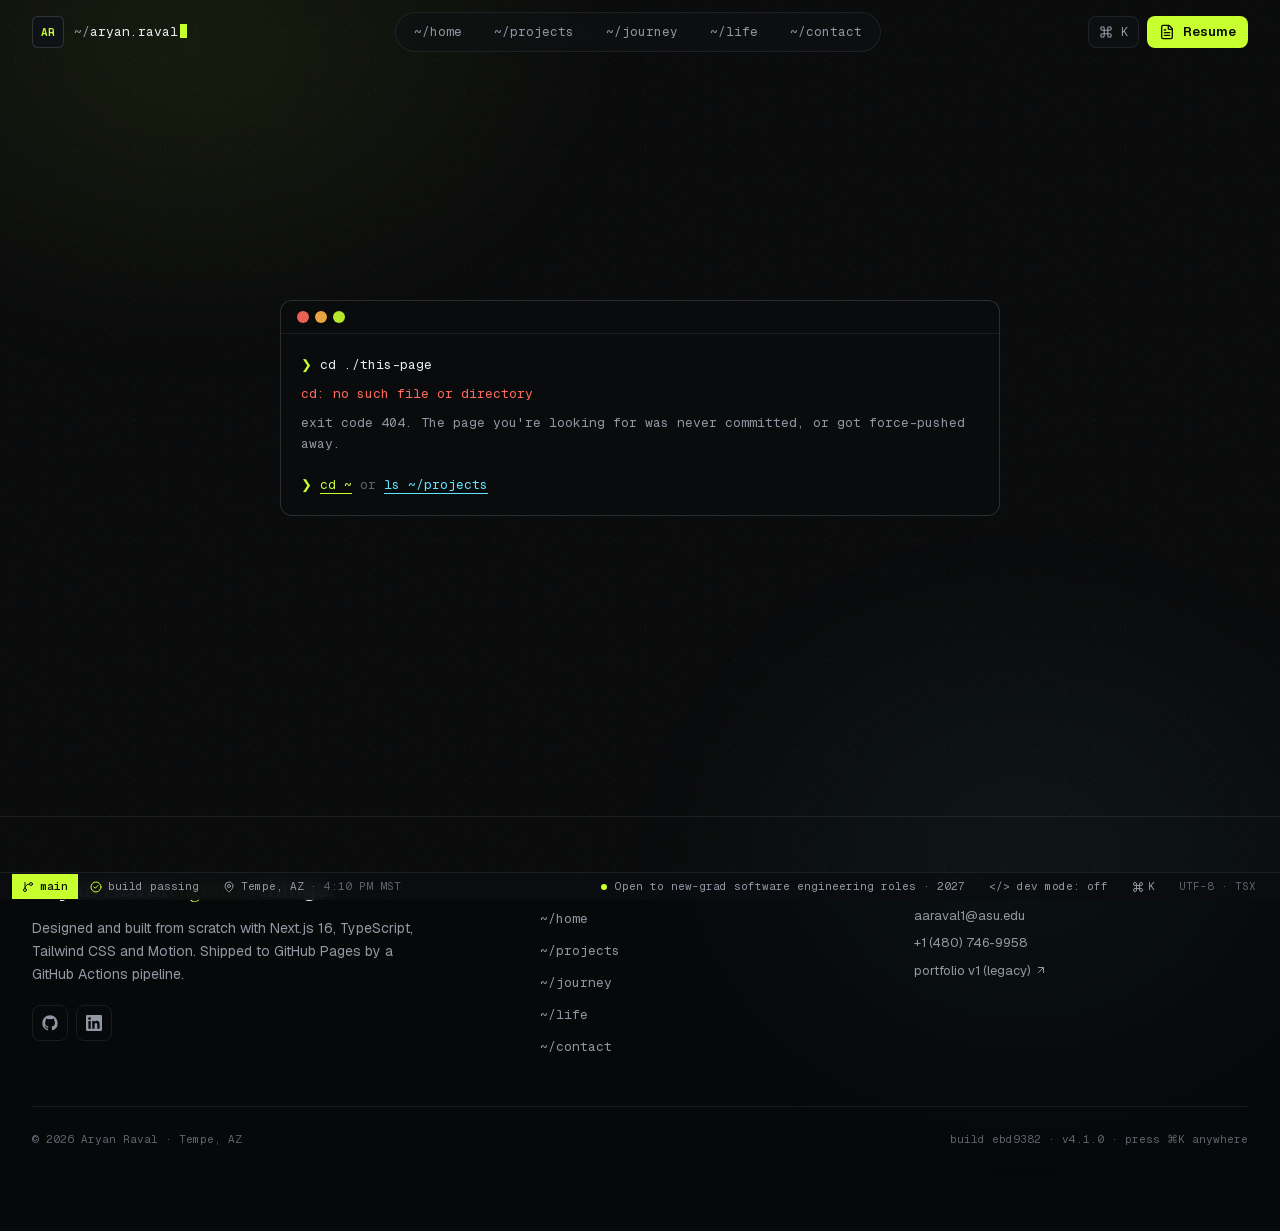
==== commit f47d0b8f: "Deploy ebd9382" ====
--- a/404/index.html
+++ b/404/index.html
@@ -1 +1 @@
-<!DOCTYPE html><html lang="en" class="T19VSG_variable _8Li5zG_variable o_1SAq_variable"><head><meta charSet="utf-8"/><meta name="viewport" content="width=device-width, initial-scale=1"/><link rel="stylesheet" href="/_next/static/chunks/43nabo6de_yez.css" data-precedence="next"/><link rel="preload" as="script" fetchPriority="low" href="/_next/static/chunks/1ckvzn7sfprko.js"/><script src="/_next/static/chunks/2bzlqb104tejm.js" async=""></script><script src="/_next/static/chunks/2or1riwyasohw.js" async=""></script><script src="/_next/static/chunks/1-fibdkr3wypg.js" async=""></script><script src="/_next/static/chunks/turbopack-3-ry682tkyiqk.js" async=""></script><script src="/_next/static/chunks/42onvq6nokjl2.js" async=""></script><script src="/_next/static/chunks/1m4r3h1qzhj2j.js" async=""></script><script src="/_next/static/chunks/1aop6v17yoz2c.js" async=""></script><meta name="robots" content="noindex"/><meta name="theme-color" content="#070809"/><meta name="color-scheme" content="dark"/><title>Aryan Raval · Software Engineer</title><meta name="description" content="Aryan Raval: full-stack software engineer and CS senior at Arizona State (3.99 GPA). Next.js, TypeScript, Java, Python, Docker, Linux and CI/CD. SWE Intern at NSV, Inc."/><meta name="author" content="Aryan Raval"/><meta name="keywords" content="Aryan Raval,software engineer,full-stack,Next.js,TypeScript,DevOps,ASU,portfolio"/><meta name="referrer" content="strict-origin-when-cross-origin"/><meta property="og:title" content="Aryan Raval · Software Engineer"/><meta property="og:description" content="Full-stack products and the infrastructure they ship on."/><meta property="og:image" content="https://aryan1681.github.io/images/aryan-portrait.jpg"/><meta property="og:image:width" content="853"/><meta property="og:image:height" content="1280"/><meta property="og:image:alt" content="Aryan Raval"/><meta property="og:type" content="website"/><meta name="twitter:card" content="summary_large_image"/><meta name="twitter:title" content="Aryan Raval · Software Engineer"/><meta name="twitter:description" content="Full-stack products and the infrastructure they ship on."/><meta name="twitter:image" content="https://aryan1681.github.io/images/aryan-portrait.jpg"/><meta name="twitter:image:alt" content="Aryan Raval"/><meta name="twitter:image:width" content="853"/><meta name="twitter:image:height" content="1280"/><link rel="icon" href="/icon.svg?icon.2ribvxsm2359e.svg" sizes="any" type="image/svg+xml"/><meta name="next-size-adjust" content=""/><script>try{if(sessionStorage.getItem("booted"))document.documentElement.setAttribute("data-booted","")}catch(e){}</script><script src="/_next/static/chunks/0cz1d0mv5g_q7.js" noModule=""></script></head><body class="grain min-h-dvh"><div hidden=""><!--$--><!--/$--></div><a href="#main" class="sr-only z-[90] rounded-md bg-accent px-3 py-2 text-accent-ink focus:not-sr-only focus:fixed focus:left-4 focus:top-4">Skip to content</a><div id="boot-overlay" aria-hidden="true" class="fixed inset-0 z-[100] flex items-end bg-bg transition-[clip-path] duration-700 ease-[cubic-bezier(.77,0,.18,1)]" style="clip-path:inset(0 0 0% 0)"><div class="hairline-grid absolute inset-0 opacity-60"></div><div class="relative mx-auto w-full max-w-7xl px-5 pb-14 sm:px-8 sm:pb-20"><p class="mb-6 font-mono text-[11px] uppercase tracking-[0.2em] text-dim">aryan.raval · boot</p><div class="space-y-1.5 font-mono text-[12.5px] sm:text-sm"></div><div class="mt-8 h-px w-full overflow-hidden bg-line"><div class="h-full bg-accent transition-[width] duration-200" style="width:0%"></div></div><div class="mt-3 flex justify-between font-mono text-[10.5px] text-dim"><span>0<!-- -->%</span><span>press any key to skip</span></div></div></div><div aria-hidden="true" class="pointer-events-none fixed inset-0 z-0"><canvas class="absolute inset-0"></canvas><div class="absolute -left-[20%] -top-[30%] h-[70vh] w-[70vw] rounded-full bg-[radial-gradient(closest-side,rgb(200_255_46/0.07),transparent)] blur-2xl"></div><div class="absolute -bottom-[30%] -right-[10%] h-[70vh] w-[60vw] rounded-full bg-[radial-gradient(closest-side,rgb(94_231_255/0.05),transparent)] blur-2xl"></div></div><header class="fixed inset-x-0 top-0 z-40 transition-[background-color,border-color,backdrop-filter] duration-300 border-b border-transparent"><nav class="mx-auto flex h-16 max-w-7xl items-center justify-between px-4 sm:px-6 lg:px-8" aria-label="Main"><a class="group flex items-center gap-2.5" aria-label="Aryan Raval, home" href="/"><span class="grid size-8 place-items-center rounded-md border border-line-2 bg-panel font-mono text-[11px] font-semibold tracking-tight text-accent transition-colors group-hover:border-accent/60">AR</span><span class="hidden font-mono text-[13px] text-muted sm:inline">~/<span class="text-fg">aryan.raval</span><span class="ml-0.5 inline-block h-3.5 w-[7px] translate-y-[2px] animate-blink bg-accent"></span></span></a><ul class="hidden items-center gap-1 rounded-full border border-line bg-panel/60 p-1 backdrop-blur md:flex"><li class="relative"><a class="relative z-10 block rounded-full px-3.5 py-1.5 font-mono text-[12.5px] transition-colors text-muted hover:text-fg" href="/">~/<!-- -->home</a></li><li class="relative"><a class="relative z-10 block rounded-full px-3.5 py-1.5 font-mono text-[12.5px] transition-colors text-muted hover:text-fg" href="/projects/">~/<!-- -->projects</a></li><li class="relative"><a class="relative z-10 block rounded-full px-3.5 py-1.5 font-mono text-[12.5px] transition-colors text-muted hover:text-fg" href="/journey/">~/<!-- -->journey</a></li><li class="relative"><a class="relative z-10 block rounded-full px-3.5 py-1.5 font-mono text-[12.5px] transition-colors text-muted hover:text-fg" href="/life/">~/<!-- -->life</a></li><li class="relative"><a class="relative z-10 block rounded-full px-3.5 py-1.5 font-mono text-[12.5px] transition-colors text-muted hover:text-fg" href="/contact/">~/<!-- -->contact</a></li></ul><div class="flex items-center gap-2"><button class="hidden items-center gap-2 rounded-lg border border-line bg-panel/60 px-2.5 py-1.5 font-mono text-[12px] text-muted transition-colors hover:border-line-2 hover:text-fg sm:flex" aria-label="Open command palette"><svg xmlns="http://www.w3.org/2000/svg" width="24" height="24" viewBox="0 0 24 24" fill="none" stroke="currentColor" stroke-width="2" stroke-linecap="round" stroke-linejoin="round" class="lucide lucide-command size-3.5" aria-hidden="true"><path d="M15 6v12a3 3 0 1 0 3-3H6a3 3 0 1 0 3 3V6a3 3 0 1 0-3 3h12a3 3 0 1 0-3-3"></path></svg><span>K</span></button><button class="flex items-center gap-2 rounded-lg bg-accent px-3 py-1.5 text-[13px] font-semibold text-accent-ink transition-transform hover:-translate-y-px active:translate-y-0"><svg xmlns="http://www.w3.org/2000/svg" width="24" height="24" viewBox="0 0 24 24" fill="none" stroke="currentColor" stroke-width="2" stroke-linecap="round" stroke-linejoin="round" class="lucide lucide-file-text size-4" aria-hidden="true"><path d="M6 22a2 2 0 0 1-2-2V4a2 2 0 0 1 2-2h8a2.4 2.4 0 0 1 1.704.706l3.588 3.588A2.4 2.4 0 0 1 20 8v12a2 2 0 0 1-2 2z"></path><path d="M14 2v5a1 1 0 0 0 1 1h5"></path><path d="M10 9H8"></path><path d="M16 13H8"></path><path d="M16 17H8"></path></svg><span>Resume</span></button><button class="grid size-9 place-items-center rounded-lg border border-line text-fg md:hidden" aria-label="Open menu" aria-expanded="false"><svg xmlns="http://www.w3.org/2000/svg" width="24" height="24" viewBox="0 0 24 24" fill="none" stroke="currentColor" stroke-width="2" stroke-linecap="round" stroke-linejoin="round" class="lucide lucide-menu size-4" aria-hidden="true"><path d="M4 5h16"></path><path d="M4 12h16"></path><path d="M4 19h16"></path></svg></button></div></nav></header><main id="main" class="relative z-10"><section class="relative mx-auto flex min-h-[80vh] max-w-3xl flex-col justify-center px-4 pt-24 sm:px-6"><div class="overflow-hidden rounded-xl border border-line-2 bg-[#0a0c0e]/95 font-mono text-[13px]"><div class="flex items-center gap-1.5 border-b border-line px-4 py-2.5"><span class="size-3 rounded-full bg-danger/90"></span><span class="size-3 rounded-full bg-amber/90"></span><span class="size-3 rounded-full bg-accent/90"></span></div><div class="space-y-2 p-5 leading-relaxed"><p class="text-fg"><span class="text-accent">❯</span> cd ./this-page</p><p class="text-danger">cd: no such file or directory</p><p class="text-muted">exit code 404. The page you&#x27;re looking for was never committed, or got force-pushed away.</p><p class="pt-3 text-fg"><span class="text-accent">❯</span> <a class="text-accent underline underline-offset-4" href="/">cd ~</a> <span class="text-dim">or</span> <a class="text-cyan underline underline-offset-4" href="/projects/">ls ~/projects</a></p></div></div></section><!--$--><!--/$--></main><footer class="relative z-10 mt-24 border-t border-line" data-component="Footer"><div class="mx-auto max-w-7xl px-4 py-14 sm:px-6 lg:px-8"><div class="grid gap-10 md:grid-cols-[1.4fr_1fr_1fr]"><div><p class="text-2xl font-semibold tracking-tight">Aryan Raval<span class="serif-accent text-accent"> engineers</span> things.</p><p class="mt-3 max-w-sm text-[14px] leading-relaxed text-muted">Designed and built from scratch with Next.js 16, TypeScript, Tailwind CSS and Motion. Shipped to GitHub Pages by a GitHub Actions pipeline.</p><div class="mt-5 flex gap-2"><a href="https://github.com/Aryan1681" target="_blank" rel="noreferrer" aria-label="GitHub" class="grid size-9 place-items-center rounded-lg border border-line text-muted hover:border-line-2 hover:text-fg"><svg viewBox="0 0 24 24" width="16" height="16" fill="currentColor" aria-hidden="true"><path d="M12 .5C5.73.5.5 5.73.5 12a11.5 11.5 0 0 0 7.86 10.92c.58.1.79-.25.79-.56v-2c-3.2.7-3.87-1.37-3.87-1.37-.53-1.33-1.28-1.69-1.28-1.69-1.05-.72.08-.7.08-.7 1.16.08 1.77 1.19 1.77 1.19 1.03 1.77 2.7 1.26 3.36.96.1-.75.4-1.26.73-1.55-2.55-.29-5.24-1.28-5.24-5.68 0-1.26.45-2.28 1.19-3.09-.12-.29-.52-1.46.11-3.05 0 0 .97-.31 3.17 1.18a11 11 0 0 1 5.77 0c2.2-1.49 3.17-1.18 3.17-1.18.63 1.59.23 2.76.11 3.05.74.81 1.19 1.83 1.19 3.09 0 4.41-2.69 5.38-5.26 5.67.41.36.78 1.06.78 2.14v3.17c0 .31.21.67.8.56A11.5 11.5 0 0 0 23.5 12C23.5 5.73 18.27.5 12 .5Z"></path></svg></a><a href="https://www.linkedin.com/in/aryan-a-raval" target="_blank" rel="noreferrer" aria-label="LinkedIn" class="grid size-9 place-items-center rounded-lg border border-line text-muted hover:border-line-2 hover:text-fg"><svg viewBox="0 0 24 24" width="16" height="16" fill="currentColor" aria-hidden="true"><path d="M20.45 20.45h-3.56v-5.57c0-1.33-.02-3.04-1.85-3.04-1.86 0-2.14 1.45-2.14 2.94v5.67H9.35V9h3.41v1.56h.05c.48-.9 1.64-1.85 3.37-1.85 3.6 0 4.27 2.37 4.27 5.46v6.28ZM5.34 7.43a2.06 2.06 0 1 1 0-4.13 2.06 2.06 0 0 1 0 4.13ZM7.12 20.45H3.56V9h3.56v11.45ZM22.22 0H1.77C.79 0 0 .77 0 1.73v20.54C0 23.23.79 24 1.77 24h20.45c.98 0 1.78-.77 1.78-1.73V1.73C24 .77 23.2 0 22.22 0Z"></path></svg></a></div></div><div><p class="font-mono text-[11px] uppercase tracking-[0.16em] text-dim">sitemap</p><ul class="mt-4 space-y-2"><li><a class="font-mono text-[13px] text-muted hover:text-accent" href="/">~/<!-- -->home</a></li><li><a class="font-mono text-[13px] text-muted hover:text-accent" href="/projects/">~/<!-- -->projects</a></li><li><a class="font-mono text-[13px] text-muted hover:text-accent" href="/journey/">~/<!-- -->journey</a></li><li><a class="font-mono text-[13px] text-muted hover:text-accent" href="/life/">~/<!-- -->life</a></li><li><a class="font-mono text-[13px] text-muted hover:text-accent" href="/contact/">~/<!-- -->contact</a></li></ul></div><div><p class="font-mono text-[11px] uppercase tracking-[0.16em] text-dim">elsewhere</p><ul class="mt-4 space-y-2 text-[13px]"><li><a class="text-muted hover:text-fg" href="mailto:aaraval1@asu.edu">aaraval1@asu.edu</a></li><li><a class="text-muted hover:text-fg" href="tel:+14807469958">+1 (480) 746-9958</a></li><li><a class="inline-flex items-center gap-1 text-muted hover:text-fg" href="https://aryan1681.github.io/01-prj-personal-site/" target="_blank" rel="noreferrer">portfolio v1 (legacy) <svg xmlns="http://www.w3.org/2000/svg" width="24" height="24" viewBox="0 0 24 24" fill="none" stroke="currentColor" stroke-width="2" stroke-linecap="round" stroke-linejoin="round" class="lucide lucide-arrow-up-right size-3" aria-hidden="true"><path d="M7 7h10v10"></path><path d="M7 17 17 7"></path></svg></a></li></ul></div></div><div class="mt-12 flex flex-col justify-between gap-2 border-t border-line pt-6 font-mono text-[11px] text-dim sm:flex-row"><span>© <!-- -->2026<!-- --> <!-- -->Aryan Raval<!-- --> · <!-- -->Tempe, AZ</span><span>build <!-- -->acdd857<!-- --> · v4.1.0 · press ⌘K anywhere</span></div></div></footer><div class="fixed inset-x-0 bottom-0 z-40 hidden h-7 items-center justify-between border-t border-line bg-bg-2/90 px-3 font-mono text-[11px] text-muted backdrop-blur lg:flex"><div class="flex items-center"><span class="flex items-center gap-1.5 bg-accent px-2.5 py-1 font-medium text-accent-ink"><svg xmlns="http://www.w3.org/2000/svg" width="24" height="24" viewBox="0 0 24 24" fill="none" stroke="currentColor" stroke-width="2" stroke-linecap="round" stroke-linejoin="round" class="lucide lucide-git-branch size-3" aria-hidden="true"><path d="M15 6a9 9 0 0 0-9 9V3"></path><circle cx="18" cy="6" r="3"></circle><circle cx="6" cy="18" r="3"></circle></svg> main</span><span class="flex items-center gap-1.5 px-3"><svg xmlns="http://www.w3.org/2000/svg" width="24" height="24" viewBox="0 0 24 24" fill="none" stroke="currentColor" stroke-width="2" stroke-linecap="round" stroke-linejoin="round" class="lucide lucide-circle-check lucide-check-circle-2 size-3 text-accent" aria-hidden="true"><circle cx="12" cy="12" r="10"></circle><path d="m16 9-5.5 5.5L8 12"></path></svg> build passing</span><span class="hidden items-center gap-1.5 px-3 xl:flex"><svg xmlns="http://www.w3.org/2000/svg" width="24" height="24" viewBox="0 0 24 24" fill="none" stroke="currentColor" stroke-width="2" stroke-linecap="round" stroke-linejoin="round" class="lucide lucide-map-pin size-3" aria-hidden="true"><path d="M20 10c0 4.993-5.539 10.193-7.399 11.799a1 1 0 0 1-1.202 0C9.539 20.193 4 14.993 4 10a8 8 0 0 1 16 0"></path><circle cx="12" cy="10" r="3"></circle></svg> <!-- -->Tempe, AZ</span></div><div class="flex items-center"><span class="flex items-center gap-2 px-3"><span class="size-1.5 animate-pulse-dot rounded-full bg-accent"></span>Open to new-grad software engineering roles · 2027</span><button class="px-3 py-1 transition-colors hover:text-fg " aria-pressed="false" title="Outline every component on the page">&lt;/&gt;<!-- --> dev mode: <!-- -->off</button><button class="flex items-center gap-1 px-3 py-1 hover:text-fg"><svg xmlns="http://www.w3.org/2000/svg" width="24" height="24" viewBox="0 0 24 24" fill="none" stroke="currentColor" stroke-width="2" stroke-linecap="round" stroke-linejoin="round" class="lucide lucide-command size-3" aria-hidden="true"><path d="M15 6v12a3 3 0 1 0 3-3H6a3 3 0 1 0 3 3V6a3 3 0 1 0-3 3h12a3 3 0 1 0-3-3"></path></svg>K</button><span class="px-3 text-dim">UTF-8 · TSX</span></div></div><div class="pointer-events-none fixed inset-x-0 bottom-10 z-[80] flex justify-center px-4" aria-live="polite"></div><script id="_R_">(globalThis["TURBOPACK"] || (globalThis["TURBOPACK"] = [])).push({"otherChunks":["static/chunks/1ckvzn7sfprko.js","static/chunks/2bzlqb104tejm.js","static/chunks/2or1riwyasohw.js","static/chunks/1-fibdkr3wypg.js"],"runtimeModuleIds":[94553]});</script><script src="/_next/static/chunks/1ckvzn7sfprko.js" async=""></script><script>(self.__next_f=self.__next_f||[]).push([0])</script><script>self.__next_f.push([1,"1:\"$Sreact.fragment\"\n2:\"/_next/static/chunks/42onvq6nokjl2.js\"\n3:\"/_next/static/chunks/1m4r3h1qzhj2j.js\"\n4:\"/_next/static/chunks/1aop6v17yoz2c.js\"\n5:I[43716,[\"$2\",\"$3\",\"$4\"],\"UIProvider\"]\n6:I[75708,[\"$2\",\"$3\",\"$4\"],\"BootSequence\"]\n7:\"BackgroundCanvas\"\n8:I[45811,[\"$2\",\"$3\",\"$4\"],\"$7\"]\n9:I[49409,[\"$2\",\"$3\",\"$4\"],\"Nav\"]\na:I[39756,[\"$2\",\"$3\",\"$4\"],\"default\"]\nb:I[37457,[\"$2\",\"$3\",\"$4\"],\"default\"]\nc:I[22016,[\"$2\",\"$3\",\"$4\"],\"\"]\n1b:I[68027,[\"$2\",\"$3\",\"$4\"],\"default\",1]\n:HL[\"/_next/static/chunks/43nabo6de_yez.css\",\"style\"]\n17:X\n18:[[\"children\",{\"s\":\"__PAGE__\",\"h\":512,\"d\":{\"r\":\"$L19\",\"p\":false,\"v\":null}}]]\n15:[[\"children\",{\"s\":\"/_not-found\",\"h\":512,\"d\":{\"r\":\"$L16\",\"p\":false,\"v\":\"$17\"},\"c\":\"$Q18\"}]]\n0:{\"P\":null,\"c\":[\"\",\"_not-found\",\"\"],\"q\":\"\",\"i\":false,\"t\":{\"t\":{\"s\":\"\",\"h\":528,\"d\":{\"r\":[\"$\",\"$1\",\"c\",{\"children\":[[[\"$\",\"link\",\"0\",{\"rel\":\"stylesheet\",\"href\":\"/_next/static/chunks/43nabo6de_yez.css\",\"precedence\":\"next\",\"crossOrigin\":\"$undefined\",\"nonce\":\"$undefined\"}],[\"$\",\"script\",\"script-0\",{\"src\":\"/_next/static/chunks/42onvq6nokjl2.js\",\"async\":true,\"nonce\":\"$undefined\"}],[\"$\",\"script\",\"script-1\",{\"src\":\"/_next/static/chunks/1m4r3h1qzhj2j.js\",\"async\":true,\"nonce\":\"$undefined\"}],[\"$\",\"script\",\"script-2\",{\"src\":\"/_next/static/chunks/1aop6v17yoz2c.js\",\"async\":true,\"nonce\":\"$undefined\"}]],[\"$\",\"html\",null,{\"lang\":\"en\",\"className\":\"T19VSG_variable _8Li5zG_variable o_1SAq_variable\",\"suppressHydrationWarning\":true,\"children\":[[\"$\",\"head\",null,{\"children\":[\"$\",\"script\",null,{\"dangerouslySetInnerHTML\":{\"__html\":\"try{if(sessionStorage.getItem(\\\"booted\\\"))document.documentElement.setAttribute(\\\"data-booted\\\",\\\"\\\")}catch(e){}\"}}]}],[\"$\",\"body\",null,{\"className\":\"grain min-h-dvh\",\"children\":[[\"$\",\"a\",null,{\"href\":\"#main\",\"className\":\"sr-only z-[90] rounded-md bg-accent px-3 py-2 text-accent-ink focus:not-sr-only focus:fixed focus:left-4 focus:top-4\",\"children\":\"Skip to content\"}],[\"$\",\"$L5\",null,{\"children\":[[\"$\",\"$L6\",null,{}],[\"$\",\"$L8\",null,{}],[\"$\",\"$L9\",null,{}],[\"$\",\"main\",null,{\"id\":\"main\",\"className\":\"relative z-10\",\"children\":[\"$\",\"$La\",null,{\"parallelRouterKey\":\"children\",\"error\":\"$undefined\",\"errorStyles\":\"$undefined\",\"errorScripts\":\"$undefined\",\"template\":[\"$\",\"$Lb\",null,{}],\"templateStyles\":\"$undefined\",\"templateScripts\":\"$undefined\",\"notFound\":[[\"$\",\"section\",null,{\"className\":\"relative mx-auto flex min-h-[80vh] max-w-3xl flex-col justify-center px-4 pt-24 sm:px-6\",\"children\":[\"$\",\"div\",null,{\"className\":\"overflow-hidden rounded-xl border border-line-2 bg-[#0a0c0e]/95 font-mono text-[13px]\",\"children\":[[\"$\",\"div\",null,{\"className\":\"flex items-center gap-1.5 border-b border-line px-4 py-2.5\",\"children\":[[\"$\",\"span\",null,{\"className\":\"size-3 rounded-full bg-danger/90\"}],[\"$\",\"span\",null,{\"className\":\"size-3 rounded-full bg-amber/90\"}],[\"$\",\"span\",null,{\"className\":\"size-3 rounded-full bg-accent/90\"}]]}],[\"$\",\"div\",null,{\"className\":\"space-y-2 p-5 leading-relaxed\",\"children\":[[\"$\",\"p\",null,{\"className\":\"text-fg\",\"children\":[[\"$\",\"span\",null,{\"className\":\"text-accent\",\"children\":\"❯\"}],\" cd ./this-page\"]}],[\"$\",\"p\",null,{\"className\":\"text-danger\",\"children\":\"cd: no such file or directory\"}],[\"$\",\"p\",null,{\"className\":\"text-muted\",\"children\":\"exit code 404. The page you're looking for was never committed, or got force-pushed away.\"}],[\"$\",\"p\",null,{\"className\":\"pt-3 text-fg\",\"children\":[[\"$\",\"span\",null,{\"className\":\"text-accent\",\"children\":\"❯\"}],\" \",[\"$\",\"$Lc\",null,{\"href\":\"/\",\"className\":\"text-accent underline underline-offset-4\",\"children\":\"cd ~\"}],\" \",[\"$\",\"span\",null,{\"className\":\"text-dim\",\"children\":\"or\"}],\" \",[\"$\",\"$Lc\",null,{\"href\":\"/projects\",\"className\":\"text-cyan underline underline-offset-4\",\"children\":\"ls ~/projects\"}]]}]]}]]}]}],[]],\"forbidden\":\"$undefined\",\"unauthorized\":\"$undefined\"}]}],[\"$\",\"footer\",null,{\"className\":\"relative z-10 mt-24 border-t border-line\",\"data-component\":\"Footer\",\"children\":[\"$\",\"div\",null,{\"className\":\"mx-auto max-w-7xl px-4 py-14 sm:px-6 lg:px-8\",\"children\":[[\"$\",\"div\",null,{\"className\":\"grid gap-10 md:grid-cols-[1.4fr_1fr_1fr]\",\"children\":[[\"$\",\"div\",null,{\"children\":[[\"$\",\"p\",null,{\"className\":\"text-2xl font-semibold tracking-tight\",\"children\":[\"Aryan Raval\",[\"$\",\"span\",null,{\"className\":\"serif-accent text-accent\",\"children\":\" engineers\"}],\" things.\"]}],[\"$\",\"p\",null,{\"className\":\"mt-3 max-w-sm text-[14px] leading-relaxed text-muted\",\"children\":\"Designed and built from scratch with Next.js 16, TypeScript, Tailwind CSS and Motion. Shipped to GitHub Pages by a GitHub Actions pipeline.\"}],[\"$\",\"div\",null,{\"className\":\"mt-5 flex gap-2\",\"children\":[[\"$\",\"a\",null,{\"href\":\"https://github.com/Aryan1681\",\"target\":\"_blank\",\"rel\":\"noreferrer\",\"aria-label\":\"GitHub\",\"className\":\"grid size-9 place-items-center rounded-lg border border-line text-muted hover:border-line-2 hover:text-fg\",\"children\":[\"$\",\"svg\",null,{\"viewBox\":\"0 0 24 24\",\"width\":16,\"height\":16,\"fill\":\"currentColor\",\"aria-hidden\":\"true\",\"className\":\"$undefined\",\"children\":[\"$\",\"path\",null,{\"d\":\"M12 .5C5.73.5.5 5.73.5 12a11.5 11.5 0 0 0 7.86 10.92c.58.1.79-.25.79-.56v-2c-3.2.7-3.87-1.37-3.87-1.37-.53-1.33-1.28-1.69-1.28-1.69-1.05-.72.08-.7.08-.7 1.16.08 1.77 1.19 1.77 1.19 1.03 1.77 2.7 1.26 3.36.96.1-.75.4-1.26.73-1.55-2.55-.29-5.24-1.28-5.24-5.68 0-1.26.45-2.28 1.19-3.09-.12-.29-.52-1.46.11-3.05 0 0 .97-.31 3.17 1.18a11 11 0 0 1 5.77 0c2.2-1.49 3.17-1.18 3.17-1.18.63 1.59.23 2.76.11 3.05.74.81 1.19 1.83 1.19 3.09 0 4.41-2.69 5.38-5.26 5.67.41.36.78 1.06.78 2.14v3.17c0 .31.21.67.8.56A11.5 11.5 0 0 0 23.5 12C23.5 5.73 18.27.5 12 .5Z\"}]}]}],\"$Ld\"]}]]}],\"$Le\",\"$Lf\"]}],\"$L10\"]}]}],\"$L11\",\"$L12\",\"$L13\",\"$L14\"]}]]}]]}]]}],\"p\":false,\"v\":null},\"c\":\"$Q15\"},\"h\":{\"r\":\"$L1a\",\"p\":false,\"v\":null}},\"m\":\"$undefined\",\"G\":[\"$1b\",[\"$L1c\"]],\"S\":true,\"r\":\"$undefined\",\"s\":\"$undefined\",\"a\":\"$undefined\",\"l\":\"$undefined\",\"p\":\"$undefined\",\"d\":\"$undefined\",\"b\":\"28-L0OWMkVD_NwsTJmp02\"}\n1d:I[5014,[\"$2\",\"$3\",\"$4\"],\"default\"]\n1e:I[75608,[\"$2\",\"$3\",\"$4\"],\"StatusBar\"]\n1f:I[54560,[\"$2\",\"$3\",\"$4\"],\"CommandPalette\"]\n20:I[64669,[\"$2\",\"$3\",\"$4\"],\"ResumeModal\"]\n21:I[33812,[\"$2\",\"$3\",\"$4\"],\"Toast\"]\n22:I[97367,[\"$2\",\"$3\",\"$4\"],\"OutletBoundary\"]\n23:\"$Sreact.suspense\"\n25:\"ViewportBoundary\"\n26:I[97367,[\"$2\",\"$3\",\"$4\"],\"$25\"]\n28:\"MetadataBoundary\"\n29:I[97367,[\"$2\",\"$3\",\"$4\"],\"$28\"]\nd:[\"$\",\"a\",null,{\"href\":\"https://www.linkedin.com/in/aryan-a-raval\",\"target\":\"_blank\",\"rel\":\"noreferrer\",\"aria-label\":\"LinkedIn\",\"className\":\"grid size-9 place-items-center rounded-lg border border-line text-muted hover:border-line-2 hover:text-fg\",\"children\":[\"$\",\"svg\",null,{\"viewBox\":\"0 0 24 24\",\"width\":16,\"height\":16,\"fill\":\"currentColor\",\"aria-hidden\":\"true\",\"className\":\"$undefined\",\"children\":[\"$\",\"path\",null,{\"d\":\"M20.45 20.45h-3.56v-5.57c0-1.33-.02-3.04-1.85-3.04-1.86 0-2.14 1.45-2.14 2.94v5.67H9.35V9h3.41v1.56h.05c.48-.9 1.64-1.85 3.37-1.85 3.6 0 4.27 2.37 4.27 5.46v6.28ZM5.34 7.43a2.06 2.06 0 1 1 0-4.13 2.06 2.06 0 0 1 0 4.13ZM7.12 20.45H3.56V9h3.56v11.45ZM22.22 0H1.77C.79 0 0 .77 0 1.73v20.54C0 23.23.79 24 1.77 24h20.45c.98 0 1.78-.77 1.78-1.73V1.73C24 .77 23.2 0 22.22 0Z\"}]}]}]\ne:[\"$\",\"div\",null,{\"children\":[[\"$\",\"p\",null,{\"className\":\"font-mono text-[11px] uppercase tracking-[0.16em] text-dim\",\"children\":\"sitemap\"}],[\"$\",\"ul\",null,{\"className\":\"mt-4 space-y-2\",\"children\":[[\"$\",\"li\",\"/\",{\"children\":[\"$\",\"$Lc\",null,{\"href\":\"/\",\"className\":\"font-mono text-[13px] text-muted hover:text-accent\",\"children\":[\"~/\",\"home\"]}]}],[\"$\",\"li\",\"/projects\",{\"children\":[\"$\",\"$Lc\",null,{\"href\":\"/projects\",\"className\":\"font-mono text-[13px] text-muted hover:text-accent\",\"children\":[\"~/\",\"projects\"]}]}],[\"$\",\"li\",\"/journey\",{\"children\":[\"$\",\"$Lc\",null,{\"href\":\"/journey\",\"className\":\"font-mono text-[13px] text-muted hover:text-accent\",\"children\":[\"~/\",\"journey\"]}]}],[\"$\",\"li\",\"/life\",{\"children\":[\"$\",\"$Lc\",null,{\"href\":\"/life\",\"className\":\"font-mono text-[13px] text-muted hover:text-accent\",\"children\":[\"~/\",\"life\"]}]}],[\"$\",\"li\",\"/contact\",{\"children\":[\"$\",\"$Lc\",null,{\"href\":\"/contact\",\"className\":\"font-mono text-[13px] text-muted hover:text-accent\",\"children\":[\"~/\",\"contact\"]}]}]]}]]}]\nf:[\"$\",\"div\",null,{\"children\":[[\"$\",\"p\",null,{\"className\":\"font-mono text-[11px] uppercase tracking-[0.16em] text-dim\",\"children\":\"elsewhere\"}],[\"$\",\"ul\",null,{\"className\":\"mt-4 space-y-2 text-[13px]\",\"children\":[[\"$\",\"li\",null,{\"children\":[\"$\",\"a\",null,{\"className\":\"text-muted hover:text-fg\",\"href\":\"mailto:aaraval1@asu.edu\",\"children\":\"aaraval1@asu.edu\"}]}],[\"$\",\"li\",null,{\"children\":[\"$\",\"a\",null,{\"className\":\"text-muted hover:text-fg\",\"href\":\"tel:+14807469958\",\"children\":\"+1 (480) 746-9958\"}]}],[\"$\",\"li\",null,{\"children\":[\"$\",\"a\",null,{\"className\":\"inline-flex items-center gap-1 text-muted hover:text-fg\",\"href\":\"https://aryan1681.github.io/01-prj-personal-site/\",\"target\":\"_blank\",\"rel\":\"noreferrer\",\"children\":[\"portfolio v1 (legacy) \",[\"$\",\"$L1d\",null,{\"ref\":\"$undefined\",\"icon\":{\"name\":\"arrow-up-right\",\"size\":24,\"node\":[[\"path\",{\"d\":\"M7 7h10v10\",\"key\":\"1tivn9\"}],[\"path\",{\"d\":\"M7 17 17 7\",\"key\":\"1vkiza\"}]]},\"className\":\"size-3\"}]]}]}]]}]]}]\n10:[\"$\",\"div\",null,{\"className\":\"mt-12 flex flex-col justify-between gap-2 border-t border-line pt-6 font-mono text-[11px] text-dim sm:flex-row\",\"children\":[[\"$\",\"span\",null,{\"children\":[\"© \",2026,\" \",\"Aryan Raval\",\" · \",\"Tempe, AZ\"]}],[\"$\",\"span\",null,{\"children\":[\"build \",\"acdd857\",\" · v4.1.0 · press ⌘K anywhere\"]}]]}]\n11:[\"$\",\"$L1e\",null,{}]\n12:[\"$\",\"$L1f\",null,{}]\n13:[\"$\",\"$L20\",null,{}]\n14:[\"$\",\"$L21\",null,{}]\n16:[\"$\",\"$1\",\"c\",{\"children\":[null,[\"$\",\"$La\",null,{\"parallelRouterKey\":\"children\",\"error\":\"$undefined\",\"errorStyles\":\"$undefined\",\"errorScripts\":\"$undefined\",\"template\":[\"$\",\"$Lb\",null,{}],\"templateStyles\":\"$undefined\",\"templateScripts\":\"$undefined\",\"notFound\":\"$undefined\",\"forbidden\":\"$undefined\",\"unauthorized\":\"$undefined\"}]]}]\n19:[\"$\",\"$1\",\"c\",{\"children\":[[\"$\",\"section\",null,{\"className\":\"relative mx-auto flex min-h-[80vh] max-w-3xl flex-col justify-center px-4 pt-24 sm:px-6\",\"children\":[\"$\",\"div\",null,{\"className\":\"overflow-hidden rounded-xl border border-line-2 bg-[#0a0c0e]/95 font-mono text-[13px]\",\"children\":[[\"$\",\"div\",null,{\"className\":\"flex items-center gap-1.5 border-b border-line px-4 py-2.5\",\"children\":[[\"$\",\"span\",null,{\"className\":\"size-3 rounded-full bg-danger/90\"}],[\"$\",\"span\",null,{\"className\":\"size-3 rounded-full bg-amber/90\"}],[\"$\",\"span\",null,{\"className\":\"size-3 rounded-full bg-accent/90\"}]]}],[\"$\",\"div\",null,{\"className\":\"space-y-2 p-5 leading-relaxed\",\"children\":[[\"$\",\"p\",null,{\"className\":\"text-fg\",\"children\":[[\"$\",\"span\",null,{\"className\":\"text-accent\",\"children\":\"❯\"}],\" cd ./this-page\"]}],[\"$\",\"p\",null,{\"className\":\"text-danger\",\"children\":\"cd: no such file or directory\"}],[\"$\",\"p\",null,{\"className\":\"text-muted\",\"children\":\"exit code 404. The page you're looking for was never committed, or got force-pushed away.\"}],[\"$\",\"p\",null,{\"className\":\"pt-3 text-fg\",\"children\":[[\"$\",\"span\",null,{\"className\":\"text-accent\",\"children\":\"❯\"}],\" \",[\"$\",\"$Lc\",null,{\"href\":\"/\",\"className\":\"text-accent underline underline-offset-4\",\"children\":\"cd ~\"}],\" \",[\"$\",\"span\",null,{\"className\":\"text-dim\",\"children\":\"or\"}],\" \",[\"$\",\"$Lc\",null,{\"href\":\"/projects\",\"className\":\"text-cyan underline underline-offset-4\",\"children\":\"ls ~/projects\"}]]}]]}]]}]}],null,[\"$\",\"$L22\",null,{\"children\":[\"$\",\"$23\",null,{\"name\":\"Next.MetadataOutlet\",\"children\":\"$@24\"}]}]]}]\n1a:[\"$\",\"$1\",\"h\",{\"children\":[[\"$\",\"meta\",null,{\"name\":\"robots\",\"content\":\"noindex\"}],[\"$\",\"$L26\",null,{\"children\":\"$L27\"}],[\"$\",\"$L29\",null,{\"children\":[[\"$\",\"div\",null,{\"hidden\":true,\"children\":[\"$\",\"$23\",null,{\"name\":\"Next.Metadata\",\"children\":\"$L2a\"}]}],null]}],[\"$\",\"meta\",null,{\"name\":\"next-size-adjust\",\"content\":\"\"}]]}]\n1c:[\"$\",\"link\",\"0\",{\"rel\":\"stylesheet\",\"href\":\"/_next/static/chunks/43nabo6de_yez.css\",\"precedence\":\"next\",\"crossOrigin\":\"$undefined\",\"nonce\":\"$undefined\"}]\n17:C\n27:[[\"$\",\"meta\",\"0\",{\"charSet\":\"utf-8\"}],[\"$\",\"meta\",\"1\",{\"name\":\"viewport\",\"content\":\"width=device-width, initial-scale=1\"}],[\"$\",\"meta\",\"2\",{\"name\":\"theme-color\",\"content\":\"#070809\"}],[\"$\",\"meta\",\"3\",{\"name\":\"color-scheme\",\"content\":\"dark\"}]]\n2b:I[27201,[\"$2\",\"$3\",\"$4\"],\"IconMark\"]\n24:null\n2a:[[\"$\",\"title\",\"0\",{\"children\":\"Aryan Raval · Software Engineer\"}],[\"$\",\"meta\",\"1\",{\"name\":\"description\",\"content\":\"Aryan Raval: full-stack software engineer and CS senior at Arizona State (3.99 GPA). Next.js, TypeScript, Java, Python, Docker, Linux and CI/CD. SWE Intern at NSV, Inc.\"}],[\"$\",\"meta\",\"2\",{\"name\":\"author\",\"content\":\"Aryan Raval\"}],[\"$\",\"meta\",\"3\",{\"name\":\"keywords\",\"content\":\"Aryan Raval,software engineer,full-stack,Next.js,TypeScript,DevOps,ASU,portfolio\"}],[\"$\",\"meta\",\"4\",{\"name\":\"referrer\",\"content\":\"strict-origin-when-cross-origin\"}],[\"$\",\"meta\",\"5\",{\"property\":\"og:title\",\"content\":\"Aryan Raval · Software Engineer\"}],[\"$\",\"meta\",\"6\",{\"property\":\"og:description\",\"content\":\"Full-stack products and the infrastructure they ship on.\"}],[\"$\",\"meta\",\"7\",{\"property\":\"og:image\",\"content\":\"https://aryan1681.github.io/images/aryan-portrait.jpg\"}],[\"$\",\"meta\",\"8\",{\"property\":\"og:image:width\",\"content\":\"853\"}],[\"$\",\"meta\",\"9\",{\"property\":\"og:image:height\",\"content\":\"1280\"}],[\"$\",\"meta\",\"10\",{\"property\":\"og:image:alt\",\"content\":\"Aryan Raval\"}],[\"$\",\"meta\",\"11\",{\"property\":\"og:type\",\"content\":\"website\"}],[\"$\",\"meta\",\"12\",{\"name\":\"twitter:card\",\"content\":\"summary_large_image\"}],[\"$\",\"meta\",\"13\",{\"name\":\"twitter:title\",\"content\":\"Aryan Raval · Software Engineer\"}],[\"$\",\"meta\",\"14\",{\"name\":\"twitter:description\",\"content\":\"Full-stack products and the infrastructure they ship on.\"}],[\"$\",\"meta\",\"15\",{\"name\":\"twitter:image\",\"content\":\"https://aryan1681.github.io/images/aryan-portrait.jpg\"}],[\"$\",\"meta\",\"16\",{\"name\":\"twitter:image:alt\",\"content\":\"Aryan Raval\"}],[\"$\",\"meta\",\"17\",{\"name\":\"twitter:image:width\",\"content\":\"853\"}],[\"$\",\"meta\",\"18\",{\"name\":\"twitter:image:height\",\"content\":\"1280\"}],[\"$\",\"link\",\"19\",{\"rel\":\"icon\",\"href\":\"/icon.svg?icon.2ribvxsm2359e.svg\",\"sizes\":\"any\",\"type\":\"image/svg+xml\"}],[\"$\",\"$L2b\",\"20\",{}]]\n"])</script></body></html>+<!DOCTYPE html><html lang="en" class="T19VSG_variable _8Li5zG_variable o_1SAq_variable"><head><meta charSet="utf-8"/><meta name="viewport" content="width=device-width, initial-scale=1"/><link rel="stylesheet" href="/_next/static/chunks/3q2xig94tih25.css" data-precedence="next"/><link rel="preload" as="script" fetchPriority="low" href="/_next/static/chunks/1ckvzn7sfprko.js"/><script src="/_next/static/chunks/2bzlqb104tejm.js" async=""></script><script src="/_next/static/chunks/2or1riwyasohw.js" async=""></script><script src="/_next/static/chunks/1-fibdkr3wypg.js" async=""></script><script src="/_next/static/chunks/turbopack-3-ry682tkyiqk.js" async=""></script><script src="/_next/static/chunks/42onvq6nokjl2.js" async=""></script><script src="/_next/static/chunks/1m4r3h1qzhj2j.js" async=""></script><script src="/_next/static/chunks/1ka4qujb72j-q.js" async=""></script><meta name="robots" content="noindex"/><meta name="theme-color" content="#070809"/><meta name="color-scheme" content="dark"/><title>Aryan Raval · Software Engineer</title><meta name="description" content="Aryan Raval: full-stack software engineer and CS senior at Arizona State (3.99 GPA). Next.js, TypeScript, Java, Python, Docker, Linux and CI/CD. SWE Intern at NSV, Inc."/><meta name="author" content="Aryan Raval"/><meta name="keywords" content="Aryan Raval,software engineer,full-stack,Next.js,TypeScript,DevOps,ASU,portfolio"/><meta name="referrer" content="strict-origin-when-cross-origin"/><meta property="og:title" content="Aryan Raval · Software Engineer"/><meta property="og:description" content="Full-stack products and the infrastructure they ship on."/><meta property="og:image" content="https://aryan1681.github.io/images/aryan-portrait.jpg"/><meta property="og:image:width" content="853"/><meta property="og:image:height" content="1280"/><meta property="og:image:alt" content="Aryan Raval"/><meta property="og:type" content="website"/><meta name="twitter:card" content="summary_large_image"/><meta name="twitter:title" content="Aryan Raval · Software Engineer"/><meta name="twitter:description" content="Full-stack products and the infrastructure they ship on."/><meta name="twitter:image" content="https://aryan1681.github.io/images/aryan-portrait.jpg"/><meta name="twitter:image:alt" content="Aryan Raval"/><meta name="twitter:image:width" content="853"/><meta name="twitter:image:height" content="1280"/><link rel="icon" href="/icon.svg?icon.2ribvxsm2359e.svg" sizes="any" type="image/svg+xml"/><meta name="next-size-adjust" content=""/><script>try{if(sessionStorage.getItem("booted"))document.documentElement.setAttribute("data-booted","")}catch(e){}</script><script src="/_next/static/chunks/0cz1d0mv5g_q7.js" noModule=""></script></head><body class="grain min-h-dvh"><div hidden=""><!--$--><!--/$--></div><a href="#main" class="sr-only z-[90] rounded-md bg-accent px-3 py-2 text-accent-ink focus:not-sr-only focus:fixed focus:left-4 focus:top-4">Skip to content</a><div id="boot-overlay" aria-hidden="true" class="fixed inset-0 z-[100] flex items-end bg-bg transition-[clip-path] duration-700 ease-[cubic-bezier(.77,0,.18,1)]" style="clip-path:inset(0 0 0% 0)"><div class="hairline-grid absolute inset-0 opacity-60"></div><div class="relative mx-auto w-full max-w-7xl px-5 pb-14 sm:px-8 sm:pb-20"><p class="mb-6 font-mono text-[11px] uppercase tracking-[0.2em] text-dim">aryan.raval · boot</p><div class="space-y-1.5 font-mono text-[12.5px] sm:text-sm"></div><div class="mt-8 h-px w-full overflow-hidden bg-line"><div class="h-full bg-accent transition-[width] duration-200" style="width:0%"></div></div><div class="mt-3 flex justify-between font-mono text-[10.5px] text-dim"><span>0<!-- -->%</span><span class="pointer-coarse:hidden">press any key to skip</span><span class="hidden pointer-coarse:inline">tap to skip</span></div></div></div><div aria-hidden="true" class="pointer-events-none fixed inset-0 z-0"><canvas class="absolute inset-0"></canvas><div class="absolute -left-[20%] -top-[30%] h-[70vh] w-[70vw] rounded-full bg-[radial-gradient(closest-side,rgb(200_255_46/0.07),transparent)] blur-2xl"></div><div class="absolute -bottom-[30%] -right-[10%] h-[70vh] w-[60vw] rounded-full bg-[radial-gradient(closest-side,rgb(94_231_255/0.05),transparent)] blur-2xl"></div></div><header class="fixed inset-x-0 top-0 z-40 transition-[background-color,border-color,backdrop-filter] duration-300 border-b border-transparent"><nav class="mx-auto flex h-16 max-w-7xl items-center justify-between px-4 sm:px-6 lg:px-8" aria-label="Main"><a class="group flex items-center gap-2.5" aria-label="Aryan Raval, home" href="/"><span class="grid size-8 place-items-center rounded-md border border-line-2 bg-panel font-mono text-[11px] font-semibold tracking-tight text-accent transition-colors group-hover:border-accent/60">AR</span><span class="hidden whitespace-nowrap font-mono text-[13px] text-muted sm:inline">~/<span class="text-fg">aryan.raval</span><span class="ml-0.5 inline-block h-3.5 w-[7px] translate-y-[2px] animate-blink bg-accent"></span></span></a><ul class="hidden items-center gap-1 rounded-full border border-line bg-panel/60 p-1 backdrop-blur md:flex"><li class="relative"><a class="relative z-10 block rounded-full px-3.5 py-1.5 font-mono text-[12.5px] transition-colors text-muted hover:text-fg" href="/">~/<!-- -->home</a></li><li class="relative"><a class="relative z-10 block rounded-full px-3.5 py-1.5 font-mono text-[12.5px] transition-colors text-muted hover:text-fg" href="/projects/">~/<!-- -->projects</a></li><li class="relative"><a class="relative z-10 block rounded-full px-3.5 py-1.5 font-mono text-[12.5px] transition-colors text-muted hover:text-fg" href="/journey/">~/<!-- -->journey</a></li><li class="relative"><a class="relative z-10 block rounded-full px-3.5 py-1.5 font-mono text-[12.5px] transition-colors text-muted hover:text-fg" href="/life/">~/<!-- -->life</a></li><li class="relative"><a class="relative z-10 block rounded-full px-3.5 py-1.5 font-mono text-[12.5px] transition-colors text-muted hover:text-fg" href="/contact/">~/<!-- -->contact</a></li></ul><div class="flex items-center gap-2"><button class="hidden items-center gap-2 rounded-lg border border-line bg-panel/60 px-2.5 py-1.5 font-mono text-[12px] text-muted transition-colors hover:border-line-2 hover:text-fg sm:flex md:hidden lg:flex" aria-label="Open command palette"><svg xmlns="http://www.w3.org/2000/svg" width="24" height="24" viewBox="0 0 24 24" fill="none" stroke="currentColor" stroke-width="2" stroke-linecap="round" stroke-linejoin="round" class="lucide lucide-command size-3.5" aria-hidden="true"><path d="M15 6v12a3 3 0 1 0 3-3H6a3 3 0 1 0 3 3V6a3 3 0 1 0-3 3h12a3 3 0 1 0-3-3"></path></svg><span>K</span></button><button class="flex items-center gap-2 rounded-lg bg-accent px-3 py-1.5 text-[13px] font-semibold text-accent-ink transition-transform hover:-translate-y-px active:translate-y-0"><svg xmlns="http://www.w3.org/2000/svg" width="24" height="24" viewBox="0 0 24 24" fill="none" stroke="currentColor" stroke-width="2" stroke-linecap="round" stroke-linejoin="round" class="lucide lucide-file-text size-4" aria-hidden="true"><path d="M6 22a2 2 0 0 1-2-2V4a2 2 0 0 1 2-2h8a2.4 2.4 0 0 1 1.704.706l3.588 3.588A2.4 2.4 0 0 1 20 8v12a2 2 0 0 1-2 2z"></path><path d="M14 2v5a1 1 0 0 0 1 1h5"></path><path d="M10 9H8"></path><path d="M16 13H8"></path><path d="M16 17H8"></path></svg><span>Resume</span></button><button class="grid size-9 place-items-center rounded-lg border border-line text-fg md:hidden" aria-label="Open menu" aria-expanded="false"><svg xmlns="http://www.w3.org/2000/svg" width="24" height="24" viewBox="0 0 24 24" fill="none" stroke="currentColor" stroke-width="2" stroke-linecap="round" stroke-linejoin="round" class="lucide lucide-menu size-4" aria-hidden="true"><path d="M4 5h16"></path><path d="M4 12h16"></path><path d="M4 19h16"></path></svg></button></div></nav></header><main id="main" class="relative z-10"><section class="relative mx-auto flex min-h-[80vh] max-w-3xl flex-col justify-center px-4 pt-24 sm:px-6"><div class="overflow-hidden rounded-xl border border-line-2 bg-[#0a0c0e]/95 font-mono text-[13px]"><div class="flex items-center gap-1.5 border-b border-line px-4 py-2.5"><span class="size-3 rounded-full bg-danger/90"></span><span class="size-3 rounded-full bg-amber/90"></span><span class="size-3 rounded-full bg-accent/90"></span></div><div class="space-y-2 p-5 leading-relaxed"><p class="text-fg"><span class="text-accent">❯</span> cd ./this-page</p><p class="text-danger">cd: no such file or directory</p><p class="text-muted">exit code 404. The page you&#x27;re looking for was never committed, or got force-pushed away.</p><p class="pt-3 text-fg"><span class="text-accent">❯</span> <a class="text-accent underline underline-offset-4" href="/">cd ~</a> <span class="text-dim">or</span> <a class="text-cyan underline underline-offset-4" href="/projects/">ls ~/projects</a></p></div></div></section><!--$--><!--/$--></main><footer class="relative z-10 mt-24 border-t border-line" data-component="Footer"><div class="mx-auto max-w-7xl px-4 py-14 sm:px-6 lg:px-8"><div class="grid grid-cols-1 gap-10 md:grid-cols-[1.4fr_1fr_1fr]"><div><p class="text-2xl font-semibold tracking-tight">Aryan Raval<span class="serif-accent text-accent"> engineers</span> things.</p><p class="mt-3 max-w-sm text-[14px] leading-relaxed text-muted">Designed and built from scratch with Next.js 16, TypeScript, Tailwind CSS and Motion. Shipped to GitHub Pages by a GitHub Actions pipeline.</p><div class="mt-5 flex gap-2"><a href="https://github.com/Aryan1681" target="_blank" rel="noreferrer" aria-label="GitHub" class="grid size-9 place-items-center rounded-lg border border-line text-muted hover:border-line-2 hover:text-fg"><svg viewBox="0 0 24 24" width="16" height="16" fill="currentColor" aria-hidden="true"><path d="M12 .5C5.73.5.5 5.73.5 12a11.5 11.5 0 0 0 7.86 10.92c.58.1.79-.25.79-.56v-2c-3.2.7-3.87-1.37-3.87-1.37-.53-1.33-1.28-1.69-1.28-1.69-1.05-.72.08-.7.08-.7 1.16.08 1.77 1.19 1.77 1.19 1.03 1.77 2.7 1.26 3.36.96.1-.75.4-1.26.73-1.55-2.55-.29-5.24-1.28-5.24-5.68 0-1.26.45-2.28 1.19-3.09-.12-.29-.52-1.46.11-3.05 0 0 .97-.31 3.17 1.18a11 11 0 0 1 5.77 0c2.2-1.49 3.17-1.18 3.17-1.18.63 1.59.23 2.76.11 3.05.74.81 1.19 1.83 1.19 3.09 0 4.41-2.69 5.38-5.26 5.67.41.36.78 1.06.78 2.14v3.17c0 .31.21.67.8.56A11.5 11.5 0 0 0 23.5 12C23.5 5.73 18.27.5 12 .5Z"></path></svg></a><a href="https://www.linkedin.com/in/aryan-a-raval" target="_blank" rel="noreferrer" aria-label="LinkedIn" class="grid size-9 place-items-center rounded-lg border border-line text-muted hover:border-line-2 hover:text-fg"><svg viewBox="0 0 24 24" width="16" height="16" fill="currentColor" aria-hidden="true"><path d="M20.45 20.45h-3.56v-5.57c0-1.33-.02-3.04-1.85-3.04-1.86 0-2.14 1.45-2.14 2.94v5.67H9.35V9h3.41v1.56h.05c.48-.9 1.64-1.85 3.37-1.85 3.6 0 4.27 2.37 4.27 5.46v6.28ZM5.34 7.43a2.06 2.06 0 1 1 0-4.13 2.06 2.06 0 0 1 0 4.13ZM7.12 20.45H3.56V9h3.56v11.45ZM22.22 0H1.77C.79 0 0 .77 0 1.73v20.54C0 23.23.79 24 1.77 24h20.45c.98 0 1.78-.77 1.78-1.73V1.73C24 .77 23.2 0 22.22 0Z"></path></svg></a></div></div><div><p class="font-mono text-[11px] uppercase tracking-[0.16em] text-dim">sitemap</p><ul class="mt-4 space-y-2"><li><a class="font-mono text-[13px] text-muted hover:text-accent" href="/">~/<!-- -->home</a></li><li><a class="font-mono text-[13px] text-muted hover:text-accent" href="/projects/">~/<!-- -->projects</a></li><li><a class="font-mono text-[13px] text-muted hover:text-accent" href="/journey/">~/<!-- -->journey</a></li><li><a class="font-mono text-[13px] text-muted hover:text-accent" href="/life/">~/<!-- -->life</a></li><li><a class="font-mono text-[13px] text-muted hover:text-accent" href="/contact/">~/<!-- -->contact</a></li></ul></div><div><p class="font-mono text-[11px] uppercase tracking-[0.16em] text-dim">elsewhere</p><ul class="mt-4 space-y-2 text-[13px]"><li><a class="text-muted hover:text-fg" href="mailto:aaraval1@asu.edu">aaraval1@asu.edu</a></li><li><a class="text-muted hover:text-fg" href="tel:+14807469958">+1 (480) 746-9958</a></li><li><a class="inline-flex items-center gap-1 text-muted hover:text-fg" href="https://aryan1681.github.io/01-prj-personal-site/" target="_blank" rel="noreferrer">portfolio v1 (legacy) <svg xmlns="http://www.w3.org/2000/svg" width="24" height="24" viewBox="0 0 24 24" fill="none" stroke="currentColor" stroke-width="2" stroke-linecap="round" stroke-linejoin="round" class="lucide lucide-arrow-up-right size-3" aria-hidden="true"><path d="M7 7h10v10"></path><path d="M7 17 17 7"></path></svg></a></li></ul></div></div><div class="mt-12 flex flex-col justify-between gap-2 border-t border-line pt-6 font-mono text-[11px] text-dim sm:flex-row"><span>© <!-- -->2026<!-- --> <!-- -->Aryan Raval<!-- --> · <!-- -->Tempe, AZ</span><span>build <!-- -->ebd9382<!-- --> · v4.1.0 · press ⌘K anywhere</span></div></div></footer><div class="fixed inset-x-0 bottom-0 z-40 hidden h-7 items-center justify-between border-t border-line bg-bg-2/90 px-3 font-mono text-[11px] text-muted backdrop-blur lg:flex"><div class="flex items-center"><span class="flex items-center gap-1.5 bg-accent px-2.5 py-1 font-medium text-accent-ink"><svg xmlns="http://www.w3.org/2000/svg" width="24" height="24" viewBox="0 0 24 24" fill="none" stroke="currentColor" stroke-width="2" stroke-linecap="round" stroke-linejoin="round" class="lucide lucide-git-branch size-3" aria-hidden="true"><path d="M15 6a9 9 0 0 0-9 9V3"></path><circle cx="18" cy="6" r="3"></circle><circle cx="6" cy="18" r="3"></circle></svg> main</span><span class="flex items-center gap-1.5 px-3"><svg xmlns="http://www.w3.org/2000/svg" width="24" height="24" viewBox="0 0 24 24" fill="none" stroke="currentColor" stroke-width="2" stroke-linecap="round" stroke-linejoin="round" class="lucide lucide-circle-check lucide-check-circle-2 size-3 text-accent" aria-hidden="true"><circle cx="12" cy="12" r="10"></circle><path d="m16 9-5.5 5.5L8 12"></path></svg> build passing</span><span class="hidden items-center gap-1.5 px-3 xl:flex"><svg xmlns="http://www.w3.org/2000/svg" width="24" height="24" viewBox="0 0 24 24" fill="none" stroke="currentColor" stroke-width="2" stroke-linecap="round" stroke-linejoin="round" class="lucide lucide-map-pin size-3" aria-hidden="true"><path d="M20 10c0 4.993-5.539 10.193-7.399 11.799a1 1 0 0 1-1.202 0C9.539 20.193 4 14.993 4 10a8 8 0 0 1 16 0"></path><circle cx="12" cy="10" r="3"></circle></svg> <!-- -->Tempe, AZ</span></div><div class="flex items-center"><span class="flex items-center gap-2 px-3"><span class="size-1.5 animate-pulse-dot rounded-full bg-accent"></span>Open to new-grad software engineering roles · 2027</span><button class="px-3 py-1 transition-colors hover:text-fg " aria-pressed="false" title="Outline every component on the page">&lt;/&gt;<!-- --> dev mode: <!-- -->off</button><button class="flex items-center gap-1 px-3 py-1 hover:text-fg"><svg xmlns="http://www.w3.org/2000/svg" width="24" height="24" viewBox="0 0 24 24" fill="none" stroke="currentColor" stroke-width="2" stroke-linecap="round" stroke-linejoin="round" class="lucide lucide-command size-3" aria-hidden="true"><path d="M15 6v12a3 3 0 1 0 3-3H6a3 3 0 1 0 3 3V6a3 3 0 1 0-3 3h12a3 3 0 1 0-3-3"></path></svg>K</button><span class="px-3 text-dim">UTF-8 · TSX</span></div></div><div class="pointer-events-none fixed inset-x-0 bottom-10 z-[80] flex justify-center px-4" aria-live="polite"></div><script id="_R_">(globalThis["TURBOPACK"] || (globalThis["TURBOPACK"] = [])).push({"otherChunks":["static/chunks/1ckvzn7sfprko.js","static/chunks/2bzlqb104tejm.js","static/chunks/2or1riwyasohw.js","static/chunks/1-fibdkr3wypg.js"],"runtimeModuleIds":[94553]});</script><script src="/_next/static/chunks/1ckvzn7sfprko.js" async=""></script><script>(self.__next_f=self.__next_f||[]).push([0])</script><script>self.__next_f.push([1,"1:\"$Sreact.fragment\"\n2:\"/_next/static/chunks/42onvq6nokjl2.js\"\n3:\"/_next/static/chunks/1m4r3h1qzhj2j.js\"\n4:\"/_next/static/chunks/1ka4qujb72j-q.js\"\n5:I[43716,[\"$2\",\"$3\",\"$4\"],\"UIProvider\"]\n6:I[75708,[\"$2\",\"$3\",\"$4\"],\"BootSequence\"]\n7:\"BackgroundCanvas\"\n8:I[45811,[\"$2\",\"$3\",\"$4\"],\"$7\"]\n9:I[49409,[\"$2\",\"$3\",\"$4\"],\"Nav\"]\na:I[39756,[\"$2\",\"$3\",\"$4\"],\"default\"]\nb:I[37457,[\"$2\",\"$3\",\"$4\"],\"default\"]\nc:I[22016,[\"$2\",\"$3\",\"$4\"],\"\"]\n1b:I[68027,[\"$2\",\"$3\",\"$4\"],\"default\",1]\n:HL[\"/_next/static/chunks/3q2xig94tih25.css\",\"style\"]\n17:X\n18:[[\"children\",{\"s\":\"__PAGE__\",\"h\":512,\"d\":{\"r\":\"$L19\",\"p\":false,\"v\":null}}]]\n15:[[\"children\",{\"s\":\"/_not-found\",\"h\":512,\"d\":{\"r\":\"$L16\",\"p\":false,\"v\":\"$17\"},\"c\":\"$Q18\"}]]\n0:{\"P\":null,\"c\":[\"\",\"_not-found\",\"\"],\"q\":\"\",\"i\":false,\"t\":{\"t\":{\"s\":\"\",\"h\":528,\"d\":{\"r\":[\"$\",\"$1\",\"c\",{\"children\":[[[\"$\",\"link\",\"0\",{\"rel\":\"stylesheet\",\"href\":\"/_next/static/chunks/3q2xig94tih25.css\",\"precedence\":\"next\",\"crossOrigin\":\"$undefined\",\"nonce\":\"$undefined\"}],[\"$\",\"script\",\"script-0\",{\"src\":\"/_next/static/chunks/42onvq6nokjl2.js\",\"async\":true,\"nonce\":\"$undefined\"}],[\"$\",\"script\",\"script-1\",{\"src\":\"/_next/static/chunks/1m4r3h1qzhj2j.js\",\"async\":true,\"nonce\":\"$undefined\"}],[\"$\",\"script\",\"script-2\",{\"src\":\"/_next/static/chunks/1ka4qujb72j-q.js\",\"async\":true,\"nonce\":\"$undefined\"}]],[\"$\",\"html\",null,{\"lang\":\"en\",\"className\":\"T19VSG_variable _8Li5zG_variable o_1SAq_variable\",\"suppressHydrationWarning\":true,\"children\":[[\"$\",\"head\",null,{\"children\":[\"$\",\"script\",null,{\"dangerouslySetInnerHTML\":{\"__html\":\"try{if(sessionStorage.getItem(\\\"booted\\\"))document.documentElement.setAttribute(\\\"data-booted\\\",\\\"\\\")}catch(e){}\"}}]}],[\"$\",\"body\",null,{\"className\":\"grain min-h-dvh\",\"children\":[[\"$\",\"a\",null,{\"href\":\"#main\",\"className\":\"sr-only z-[90] rounded-md bg-accent px-3 py-2 text-accent-ink focus:not-sr-only focus:fixed focus:left-4 focus:top-4\",\"children\":\"Skip to content\"}],[\"$\",\"$L5\",null,{\"children\":[[\"$\",\"$L6\",null,{}],[\"$\",\"$L8\",null,{}],[\"$\",\"$L9\",null,{}],[\"$\",\"main\",null,{\"id\":\"main\",\"className\":\"relative z-10\",\"children\":[\"$\",\"$La\",null,{\"parallelRouterKey\":\"children\",\"error\":\"$undefined\",\"errorStyles\":\"$undefined\",\"errorScripts\":\"$undefined\",\"template\":[\"$\",\"$Lb\",null,{}],\"templateStyles\":\"$undefined\",\"templateScripts\":\"$undefined\",\"notFound\":[[\"$\",\"section\",null,{\"className\":\"relative mx-auto flex min-h-[80vh] max-w-3xl flex-col justify-center px-4 pt-24 sm:px-6\",\"children\":[\"$\",\"div\",null,{\"className\":\"overflow-hidden rounded-xl border border-line-2 bg-[#0a0c0e]/95 font-mono text-[13px]\",\"children\":[[\"$\",\"div\",null,{\"className\":\"flex items-center gap-1.5 border-b border-line px-4 py-2.5\",\"children\":[[\"$\",\"span\",null,{\"className\":\"size-3 rounded-full bg-danger/90\"}],[\"$\",\"span\",null,{\"className\":\"size-3 rounded-full bg-amber/90\"}],[\"$\",\"span\",null,{\"className\":\"size-3 rounded-full bg-accent/90\"}]]}],[\"$\",\"div\",null,{\"className\":\"space-y-2 p-5 leading-relaxed\",\"children\":[[\"$\",\"p\",null,{\"className\":\"text-fg\",\"children\":[[\"$\",\"span\",null,{\"className\":\"text-accent\",\"children\":\"❯\"}],\" cd ./this-page\"]}],[\"$\",\"p\",null,{\"className\":\"text-danger\",\"children\":\"cd: no such file or directory\"}],[\"$\",\"p\",null,{\"className\":\"text-muted\",\"children\":\"exit code 404. The page you're looking for was never committed, or got force-pushed away.\"}],[\"$\",\"p\",null,{\"className\":\"pt-3 text-fg\",\"children\":[[\"$\",\"span\",null,{\"className\":\"text-accent\",\"children\":\"❯\"}],\" \",[\"$\",\"$Lc\",null,{\"href\":\"/\",\"className\":\"text-accent underline underline-offset-4\",\"children\":\"cd ~\"}],\" \",[\"$\",\"span\",null,{\"className\":\"text-dim\",\"children\":\"or\"}],\" \",[\"$\",\"$Lc\",null,{\"href\":\"/projects\",\"className\":\"text-cyan underline underline-offset-4\",\"children\":\"ls ~/projects\"}]]}]]}]]}]}],[]],\"forbidden\":\"$undefined\",\"unauthorized\":\"$undefined\"}]}],[\"$\",\"footer\",null,{\"className\":\"relative z-10 mt-24 border-t border-line\",\"data-component\":\"Footer\",\"children\":[\"$\",\"div\",null,{\"className\":\"mx-auto max-w-7xl px-4 py-14 sm:px-6 lg:px-8\",\"children\":[[\"$\",\"div\",null,{\"className\":\"grid grid-cols-1 gap-10 md:grid-cols-[1.4fr_1fr_1fr]\",\"children\":[[\"$\",\"div\",null,{\"children\":[[\"$\",\"p\",null,{\"className\":\"text-2xl font-semibold tracking-tight\",\"children\":[\"Aryan Raval\",[\"$\",\"span\",null,{\"className\":\"serif-accent text-accent\",\"children\":\" engineers\"}],\" things.\"]}],[\"$\",\"p\",null,{\"className\":\"mt-3 max-w-sm text-[14px] leading-relaxed text-muted\",\"children\":\"Designed and built from scratch with Next.js 16, TypeScript, Tailwind CSS and Motion. Shipped to GitHub Pages by a GitHub Actions pipeline.\"}],[\"$\",\"div\",null,{\"className\":\"mt-5 flex gap-2\",\"children\":[[\"$\",\"a\",null,{\"href\":\"https://github.com/Aryan1681\",\"target\":\"_blank\",\"rel\":\"noreferrer\",\"aria-label\":\"GitHub\",\"className\":\"grid size-9 place-items-center rounded-lg border border-line text-muted hover:border-line-2 hover:text-fg\",\"children\":[\"$\",\"svg\",null,{\"viewBox\":\"0 0 24 24\",\"width\":16,\"height\":16,\"fill\":\"currentColor\",\"aria-hidden\":\"true\",\"className\":\"$undefined\",\"children\":[\"$\",\"path\",null,{\"d\":\"M12 .5C5.73.5.5 5.73.5 12a11.5 11.5 0 0 0 7.86 10.92c.58.1.79-.25.79-.56v-2c-3.2.7-3.87-1.37-3.87-1.37-.53-1.33-1.28-1.69-1.28-1.69-1.05-.72.08-.7.08-.7 1.16.08 1.77 1.19 1.77 1.19 1.03 1.77 2.7 1.26 3.36.96.1-.75.4-1.26.73-1.55-2.55-.29-5.24-1.28-5.24-5.68 0-1.26.45-2.28 1.19-3.09-.12-.29-.52-1.46.11-3.05 0 0 .97-.31 3.17 1.18a11 11 0 0 1 5.77 0c2.2-1.49 3.17-1.18 3.17-1.18.63 1.59.23 2.76.11 3.05.74.81 1.19 1.83 1.19 3.09 0 4.41-2.69 5.38-5.26 5.67.41.36.78 1.06.78 2.14v3.17c0 .31.21.67.8.56A11.5 11.5 0 0 0 23.5 12C23.5 5.73 18.27.5 12 .5Z\"}]}]}],\"$Ld\"]}]]}],\"$Le\",\"$Lf\"]}],\"$L10\"]}]}],\"$L11\",\"$L12\",\"$L13\",\"$L14\"]}]]}]]}]]}],\"p\":false,\"v\":null},\"c\":\"$Q15\"},\"h\":{\"r\":\"$L1a\",\"p\":false,\"v\":null}},\"m\":\"$undefined\",\"G\":[\"$1b\",[\"$L1c\"]],\"S\":true,\"r\":\"$undefined\",\"s\":\"$undefined\",\"a\":\"$undefined\",\"l\":\"$undefined\",\"p\":\"$undefined\",\"d\":\"$undefined\",\"b\":\"ZP66nxMI4NhBYIxRk-Ljy\"}\n1d:I[5014,[\"$2\",\"$3\",\"$4\"],\"default\"]\n1e:I[75608,[\"$2\",\"$3\",\"$4\"],\"StatusBar\"]\n1f:I[54560,[\"$2\",\"$3\",\"$4\"],\"CommandPalette\"]\n20:I[64669,[\"$2\",\"$3\",\"$4\"],\"ResumeModal\"]\n21:I[33812,[\"$2\",\"$3\",\"$4\"],\"Toast\"]\n22:I[97367,[\"$2\",\"$3\",\"$4\"],\"OutletBoundary\"]\n23:\"$Sreact.suspense\"\n25:\"ViewportBoundary\"\n26:I[97367,[\"$2\",\"$3\",\"$4\"],\"$25\"]\n28:\"MetadataBoundary\"\n29:I[97367,[\"$2\",\"$3\",\"$4\"],\"$28\"]\nd:[\"$\",\"a\",null,{\"href\":\"https://www.linkedin.com/in/aryan-a-raval\",\"target\":\"_blank\",\"rel\":\"noreferrer\",\"aria-label\":\"LinkedIn\",\"className\":\"grid size-9 place-items-center rounded-lg border border-line text-muted hover:border-line-2 hover:text-fg\",\"children\":[\"$\",\"svg\",null,{\"viewBox\":\"0 0 24 24\",\"width\":16,\"height\":16,\"fill\":\"currentColor\",\"aria-hidden\":\"true\",\"className\":\"$undefined\",\"children\":[\"$\",\"path\",null,{\"d\":\"M20.45 20.45h-3.56v-5.57c0-1.33-.02-3.04-1.85-3.04-1.86 0-2.14 1.45-2.14 2.94v5.67H9.35V9h3.41v1.56h.05c.48-.9 1.64-1.85 3.37-1.85 3.6 0 4.27 2.37 4.27 5.46v6.28ZM5.34 7.43a2.06 2.06 0 1 1 0-4.13 2.06 2.06 0 0 1 0 4.13ZM7.12 20.45H3.56V9h3.56v11.45ZM22.22 0H1.77C.79 0 0 .77 0 1.73v20.54C0 23.23.79 24 1.77 24h20.45c.98 0 1.78-.77 1.78-1.73V1.73C24 .77 23.2 0 22.22 0Z\"}]}]}]\ne:[\"$\",\"div\",null,{\"children\":[[\"$\",\"p\",null,{\"className\":\"font-mono text-[11px] uppercase tracking-[0.16em] text-dim\",\"children\":\"sitemap\"}],[\"$\",\"ul\",null,{\"className\":\"mt-4 space-y-2\",\"children\":[[\"$\",\"li\",\"/\",{\"children\":[\"$\",\"$Lc\",null,{\"href\":\"/\",\"className\":\"font-mono text-[13px] text-muted hover:text-accent\",\"children\":[\"~/\",\"home\"]}]}],[\"$\",\"li\",\"/projects\",{\"children\":[\"$\",\"$Lc\",null,{\"href\":\"/projects\",\"className\":\"font-mono text-[13px] text-muted hover:text-accent\",\"children\":[\"~/\",\"projects\"]}]}],[\"$\",\"li\",\"/journey\",{\"children\":[\"$\",\"$Lc\",null,{\"href\":\"/journey\",\"className\":\"font-mono text-[13px] text-muted hover:text-accent\",\"children\":[\"~/\",\"journey\"]}]}],[\"$\",\"li\",\"/life\",{\"children\":[\"$\",\"$Lc\",null,{\"href\":\"/life\",\"className\":\"font-mono text-[13px] text-muted hover:text-accent\",\"children\":[\"~/\",\"life\"]}]}],[\"$\",\"li\",\"/contact\",{\"children\":[\"$\",\"$Lc\",null,{\"href\":\"/contact\",\"className\":\"font-mono text-[13px] text-muted hover:text-accent\",\"children\":[\"~/\",\"contact\"]}]}]]}]]}]\nf:[\"$\",\"div\",null,{\"children\":[[\"$\",\"p\",null,{\"className\":\"font-mono text-[11px] uppercase tracking-[0.16em] text-dim\",\"children\":\"elsewhere\"}],[\"$\",\"ul\",null,{\"className\":\"mt-4 space-y-2 text-[13px]\",\"children\":[[\"$\",\"li\",null,{\"children\":[\"$\",\"a\",null,{\"className\":\"text-muted hover:text-fg\",\"href\":\"mailto:aaraval1@asu.edu\",\"children\":\"aaraval1@asu.edu\"}]}],[\"$\",\"li\",null,{\"children\":[\"$\",\"a\",null,{\"className\":\"text-muted hover:text-fg\",\"href\":\"tel:+14807469958\",\"children\":\"+1 (480) 746-9958\"}]}],[\"$\",\"li\",null,{\"children\":[\"$\",\"a\",null,{\"className\":\"inline-flex items-center gap-1 text-muted hover:text-fg\",\"href\":\"https://aryan1681.github.io/01-prj-personal-site/\",\"target\":\"_blank\",\"rel\":\"noreferrer\",\"children\":[\"portfolio v1 (legacy) \",[\"$\",\"$L1d\",null,{\"ref\":\"$undefined\",\"icon\":{\"name\":\"arrow-up-right\",\"size\":24,\"node\":[[\"path\",{\"d\":\"M7 7h10v10\",\"key\":\"1tivn9\"}],[\"path\",{\"d\":\"M7 17 17 7\",\"key\":\"1vkiza\"}]]},\"className\":\"size-3\"}]]}]}]]}]]}]\n10:[\"$\",\"div\",null,{\"className\":\"mt-12 flex flex-col justify-between gap-2 border-t border-line pt-6 font-mono text-[11px] text-dim sm:flex-row\",\"children\":[[\"$\",\"span\",null,{\"children\":[\"© \",2026,\" \",\"Aryan Raval\",\" · \",\"Tempe, AZ\"]}],[\"$\",\"span\",null,{\"children\":[\"build \",\"ebd9382\",\" · v4.1.0 · press ⌘K anywhere\"]}]]}]\n11:[\"$\",\"$L1e\",null,{}]\n12:[\"$\",\"$L1f\",null,{}]\n13:[\"$\",\"$L20\",null,{}]\n14:[\"$\",\"$L21\",null,{}]\n16:[\"$\",\"$1\",\"c\",{\"children\":[null,[\"$\",\"$La\",null,{\"parallelRouterKey\":\"children\",\"error\":\"$undefined\",\"errorStyles\":\"$undefined\",\"errorScripts\":\"$undefined\",\"template\":[\"$\",\"$Lb\",null,{}],\"templateStyles\":\"$undefined\",\"templateScripts\":\"$undefined\",\"notFound\":\"$undefined\",\"forbidden\":\"$undefined\",\"unauthorized\":\"$undefined\"}]]}]\n19:[\"$\",\"$1\",\"c\",{\"children\":[[\"$\",\"section\",null,{\"className\":\"relative mx-auto flex min-h-[80vh] max-w-3xl flex-col justify-center px-4 pt-24 sm:px-6\",\"children\":[\"$\",\"div\",null,{\"className\":\"overflow-hidden rounded-xl border border-line-2 bg-[#0a0c0e]/95 font-mono text-[13px]\",\"children\":[[\"$\",\"div\",null,{\"className\":\"flex items-center gap-1.5 border-b border-line px-4 py-2.5\",\"children\":[[\"$\",\"span\",null,{\"className\":\"size-3 rounded-full bg-danger/90\"}],[\"$\",\"span\",null,{\"className\":\"size-3 rounded-full bg-amber/90\"}],[\"$\",\"span\",null,{\"className\":\"size-3 rounded-full bg-accent/90\"}]]}],[\"$\",\"div\",null,{\"className\":\"space-y-2 p-5 leading-relaxed\",\"children\":[[\"$\",\"p\",null,{\"className\":\"text-fg\",\"children\":[[\"$\",\"span\",null,{\"className\":\"text-accent\",\"children\":\"❯\"}],\" cd ./this-page\"]}],[\"$\",\"p\",null,{\"className\":\"text-danger\",\"children\":\"cd: no such file or directory\"}],[\"$\",\"p\",null,{\"className\":\"text-muted\",\"children\":\"exit code 404. The page you're looking for was never committed, or got force-pushed away.\"}],[\"$\",\"p\",null,{\"className\":\"pt-3 text-fg\",\"children\":[[\"$\",\"span\",null,{\"className\":\"text-accent\",\"children\":\"❯\"}],\" \",[\"$\",\"$Lc\",null,{\"href\":\"/\",\"className\":\"text-accent underline underline-offset-4\",\"children\":\"cd ~\"}],\" \",[\"$\",\"span\",null,{\"className\":\"text-dim\",\"children\":\"or\"}],\" \",[\"$\",\"$Lc\",null,{\"href\":\"/projects\",\"className\":\"text-cyan underline underline-offset-4\",\"children\":\"ls ~/projects\"}]]}]]}]]}]}],null,[\"$\",\"$L22\",null,{\"children\":[\"$\",\"$23\",null,{\"name\":\"Next.MetadataOutlet\",\"children\":\"$@24\"}]}]]}]\n1a:[\"$\",\"$1\",\"h\",{\"children\":[[\"$\",\"meta\",null,{\"name\":\"robots\",\"content\":\"noindex\"}],[\"$\",\"$L26\",null,{\"children\":\"$L27\"}],[\"$\",\"$L29\",null,{\"children\":[[\"$\",\"div\",null,{\"hidden\":true,\"children\":[\"$\",\"$23\",null,{\"name\":\"Next.Metadata\",\"children\":\"$L2a\"}]}],null]}],[\"$\",\"meta\",null,{\"name\":\"next-size-adjust\",\"content\":\"\"}]]}]\n1c:[\"$\",\"link\",\"0\",{\"rel\":\"stylesheet\",\"href\":\"/_next/static/chunks/3q2xig94tih25.css\",\"precedence\":\"next\",\"crossOrigin\":\"$undefined\",\"nonce\":\"$undefined\"}]\n17:C\n27:[[\"$\",\"meta\",\"0\",{\"charSet\":\"utf-8\"}],[\"$\",\"meta\",\"1\",{\"name\":\"viewport\",\"content\":\"width=device-width, initial-scale=1\"}],[\"$\",\"meta\",\"2\",{\"name\":\"theme-color\",\"content\":\"#070809\"}],[\"$\",\"meta\",\"3\",{\"name\":\"color-scheme\",\"content\":\"dark\"}]]\n2b:I[27201,[\"$2\",\"$3\",\"$4\"],\"IconMark\"]\n24:null\n2a:[[\"$\",\"title\",\"0\",{\"children\":\"Aryan Raval · Software Engineer\"}],[\"$\",\"meta\",\"1\",{\"name\":\"description\",\"content\":\"Aryan Raval: full-stack software engineer and CS senior at Arizona State (3.99 GPA). Next.js, TypeScript, Java, Python, Docker, Linux and CI/CD. SWE Intern at NSV, Inc.\"}],[\"$\",\"meta\",\"2\",{\"name\":\"author\",\"content\":\"Aryan Raval\"}],[\"$\",\"meta\",\"3\",{\"name\":\"keywords\",\"content\":\"Aryan Raval,software engineer,full-stack,Next.js,TypeScript,DevOps,ASU,portfolio\"}],[\"$\",\"meta\",\"4\",{\"name\":\"referrer\",\"content\":\"strict-origin-when-cross-origin\"}],[\"$\",\"meta\",\"5\",{\"property\":\"og:title\",\"content\":\"Aryan Raval · Software Engineer\"}],[\"$\",\"meta\",\"6\",{\"property\":\"og:description\",\"content\":\"Full-stack products and the infrastructure they ship on.\"}],[\"$\",\"meta\",\"7\",{\"property\":\"og:image\",\"content\":\"https://aryan1681.github.io/images/aryan-portrait.jpg\"}],[\"$\",\"meta\",\"8\",{\"property\":\"og:image:width\",\"content\":\"853\"}],[\"$\",\"meta\",\"9\",{\"property\":\"og:image:height\",\"content\":\"1280\"}],[\"$\",\"meta\",\"10\",{\"property\":\"og:image:alt\",\"content\":\"Aryan Raval\"}],[\"$\",\"meta\",\"11\",{\"property\":\"og:type\",\"content\":\"website\"}],[\"$\",\"meta\",\"12\",{\"name\":\"twitter:card\",\"content\":\"summary_large_image\"}],[\"$\",\"meta\",\"13\",{\"name\":\"twitter:title\",\"content\":\"Aryan Raval · Software Engineer\"}],[\"$\",\"meta\",\"14\",{\"name\":\"twitter:description\",\"content\":\"Full-stack products and the infrastructure they ship on.\"}],[\"$\",\"meta\",\"15\",{\"name\":\"twitter:image\",\"content\":\"https://aryan1681.github.io/images/aryan-portrait.jpg\"}],[\"$\",\"meta\",\"16\",{\"name\":\"twitter:image:alt\",\"content\":\"Aryan Raval\"}],[\"$\",\"meta\",\"17\",{\"name\":\"twitter:image:width\",\"content\":\"853\"}],[\"$\",\"meta\",\"18\",{\"name\":\"twitter:image:height\",\"content\":\"1280\"}],[\"$\",\"link\",\"19\",{\"rel\":\"icon\",\"href\":\"/icon.svg?icon.2ribvxsm2359e.svg\",\"sizes\":\"any\",\"type\":\"image/svg+xml\"}],[\"$\",\"$L2b\",\"20\",{}]]\n"])</script></body></html>
--- a/_next/static/chunks/3q2xig94tih25.css
+++ b/_next/static/chunks/3q2xig94tih25.css
@@ -0,0 +1,4 @@
+@font-face{font-family:Geist;font-style:normal;font-weight:100 900;font-display:swap;src:url(../media/fef07dbb0973bf53-s.3p2_lha1f2xer.woff2)format("woff2");unicode-range:U+460-52F,U+1C80-1C8A,U+20B4,U+2DE0-2DFF,U+A640-A69F,U+FE2E-FE2F}@font-face{font-family:Geist;font-style:normal;font-weight:100 900;font-display:swap;src:url(../media/8a480f0b521d4e75-s.1qq4vpdcun5oj.woff2)format("woff2");unicode-range:U+301,U+400-45F,U+490-491,U+4B0-4B1,U+2116}@font-face{font-family:Geist;font-style:normal;font-weight:100 900;font-display:swap;src:url(../media/53b9e256198e5412-s.390ncx5urfkfu.woff2)format("woff2");unicode-range:U+102-103,U+110-111,U+128-129,U+168-169,U+1A0-1A1,U+1AF-1B0,U+300-301,U+303-304,U+308-309,U+323,U+329,U+1EA0-1EF9,U+20AB}@font-face{font-family:Geist;font-style:normal;font-weight:100 900;font-display:swap;src:url(../media/7178b3e590c64307-s.21jp631_3pja2.woff2)format("woff2");unicode-range:U+100-2BA,U+2BD-2C5,U+2C7-2CC,U+2CE-2D7,U+2DD-2FF,U+304,U+308,U+329,U+1D00-1DBF,U+1E00-1E9F,U+1EF2-1EFF,U+2020,U+20A0-20AB,U+20AD-20C4,U+2113,U+2C60-2C7F,U+A720-A7FF}@font-face{font-family:Geist;font-style:normal;font-weight:100 900;font-display:swap;src:url(../media/caa3a2e1cccd8315-s.p.0wgildi0cnwt9.woff2)format("woff2");unicode-range:U+??,U+131,U+152-153,U+2BB-2BC,U+2C6,U+2DA,U+2DC,U+304,U+308,U+329,U+2000-206F,U+20AC,U+2122,U+2191,U+2193,U+2212,U+2215,U+FEFF,U+FFFD}@font-face{font-family:Geist Fallback;src:local(Arial);ascent-override:95.94%;descent-override:28.16%;line-gap-override:0.0%;size-adjust:104.76%}.T19VSG_className{font-family:Geist,Geist Fallback;font-style:normal}.T19VSG_variable{--font-geist-sans:"Geist", "Geist Fallback"}
+@font-face{font-family:Geist Mono;font-style:normal;font-weight:100 900;font-display:swap;src:url(../media/5ce348bf30bf5439-s.31988l_ccedte.woff2)format("woff2");unicode-range:U+460-52F,U+1C80-1C8A,U+20B4,U+2DE0-2DFF,U+A640-A69F,U+FE2E-FE2F}@font-face{font-family:Geist Mono;font-style:normal;font-weight:100 900;font-display:swap;src:url(../media/4fa387ec64143e14-s.2tuy5pz7dlieh.woff2)format("woff2");unicode-range:U+301,U+400-45F,U+490-491,U+4B0-4B1,U+2116}@font-face{font-family:Geist Mono;font-style:normal;font-weight:100 900;font-display:swap;src:url(../media/6306c77e7c8268e4-s.2dbetqa9o8jxf.woff2)format("woff2");unicode-range:U+2000-2001,U+2004-2008,U+200A,U+23B8-23BD,U+2500-259F}@font-face{font-family:Geist Mono;font-style:normal;font-weight:100 900;font-display:swap;src:url(../media/7d817b4c03b0c5f1-s.1uyisp29ctx0d.woff2)format("woff2");unicode-range:U+102-103,U+110-111,U+128-129,U+168-169,U+1A0-1A1,U+1AF-1B0,U+300-301,U+303-304,U+308-309,U+323,U+329,U+1EA0-1EF9,U+20AB}@font-face{font-family:Geist Mono;font-style:normal;font-weight:100 900;font-display:swap;src:url(../media/bbc41e54d2fcbd21-s.1rgnod-3esatf.woff2)format("woff2");unicode-range:U+100-2BA,U+2BD-2C5,U+2C7-2CC,U+2CE-2D7,U+2DD-2FF,U+304,U+308,U+329,U+1D00-1DBF,U+1E00-1E9F,U+1EF2-1EFF,U+2020,U+20A0-20AB,U+20AD-20C4,U+2113,U+2C60-2C7F,U+A720-A7FF}@font-face{font-family:Geist Mono;font-style:normal;font-weight:100 900;font-display:swap;src:url(../media/797e433ab948586e-s.p.0r6juujl39pe6.woff2)format("woff2");unicode-range:U+??,U+131,U+152-153,U+2BB-2BC,U+2C6,U+2DA,U+2DC,U+304,U+308,U+329,U+2000-206F,U+20AC,U+2122,U+2191,U+2193,U+2212,U+2215,U+FEFF,U+FFFD}@font-face{font-family:Geist Mono Fallback;src:local(Arial);ascent-override:74.67%;descent-override:21.92%;line-gap-override:0.0%;size-adjust:134.59%}._8Li5zG_className{font-family:Geist Mono,Geist Mono Fallback;font-style:normal}._8Li5zG_variable{--font-geist-mono:"Geist Mono", "Geist Mono Fallback"}
+@font-face{font-family:Instrument Serif;font-style:italic;font-weight:400;font-display:swap;src:url(../media/fc0a7394b875fa43-s.2ytmazkdrg7t9.woff2)format("woff2");unicode-range:U+100-2BA,U+2BD-2C5,U+2C7-2CC,U+2CE-2D7,U+2DD-2FF,U+304,U+308,U+329,U+1D00-1DBF,U+1E00-1E9F,U+1EF2-1EFF,U+2020,U+20A0-20AB,U+20AD-20C4,U+2113,U+2C60-2C7F,U+A720-A7FF}@font-face{font-family:Instrument Serif;font-style:italic;font-weight:400;font-display:swap;src:url(../media/7ebf22b5a21034f8-s.p.3j3877k49yy0l.woff2)format("woff2");unicode-range:U+??,U+131,U+152-153,U+2BB-2BC,U+2C6,U+2DA,U+2DC,U+304,U+308,U+329,U+2000-206F,U+20AC,U+2122,U+2191,U+2193,U+2212,U+2215,U+FEFF,U+FFFD}@font-face{font-family:Instrument Serif;font-style:normal;font-weight:400;font-display:swap;src:url(../media/ccf27e5a7366fb23-s.1icgra-w5i50b.woff2)format("woff2");unicode-range:U+100-2BA,U+2BD-2C5,U+2C7-2CC,U+2CE-2D7,U+2DD-2FF,U+304,U+308,U+329,U+1D00-1DBF,U+1E00-1E9F,U+1EF2-1EFF,U+2020,U+20A0-20AB,U+20AD-20C4,U+2113,U+2C60-2C7F,U+A720-A7FF}@font-face{font-family:Instrument Serif;font-style:normal;font-weight:400;font-display:swap;src:url(../media/e41d5df559864f9e-s.p.1g73gv09-xcb6.woff2)format("woff2");unicode-range:U+??,U+131,U+152-153,U+2BB-2BC,U+2C6,U+2DA,U+2DC,U+304,U+308,U+329,U+2000-206F,U+20AC,U+2122,U+2191,U+2193,U+2212,U+2215,U+FEFF,U+FFFD}@font-face{font-family:Instrument Serif Fallback;src:local(Times New Roman);ascent-override:117.94%;descent-override:36.93%;line-gap-override:0.0%;size-adjust:83.94%}.o_1SAq_className{font-family:Instrument Serif,Instrument Serif Fallback;font-weight:400}.o_1SAq_variable{--font-instrument:"Instrument Serif", "Instrument Serif Fallback"}
+@layer properties{@supports (((-webkit-hyphens:none)) and (not (margin-trim:inline))) or ((-moz-orient:inline) and (not (color:rgb(from red r g b)))){:root,:host{--lens:0px}*,:before,:after,::backdrop{--tw-translate-x:0;--tw-translate-y:0;--tw-translate-z:0;--tw-space-y-reverse:0;--tw-divide-y-reverse:0;--tw-border-style:solid;--tw-gradient-position:initial;--tw-gradient-from:#0000;--tw-gradient-via:#0000;--tw-gradient-to:#0000;--tw-gradient-stops:initial;--tw-gradient-via-stops:initial;--tw-gradient-from-position:0%;--tw-gradient-via-position:50%;--tw-gradient-to-position:100%;--tw-leading:initial;--tw-font-weight:initial;--tw-tracking:initial;--tw-ordinal:initial;--tw-slashed-zero:initial;--tw-numeric-figure:initial;--tw-numeric-spacing:initial;--tw-numeric-fraction:initial;--tw-shadow:0 0 #0000;--tw-shadow-color:initial;--tw-shadow-alpha:100%;--tw-inset-shadow:0 0 #0000;--tw-inset-shadow-color:initial;--tw-inset-shadow-alpha:100%;--tw-ring-color:initial;--tw-ring-shadow:0 0 #0000;--tw-inset-ring-color:initial;--tw-inset-ring-shadow:0 0 #0000;--tw-ring-inset:initial;--tw-ring-offset-width:0px;--tw-ring-offset-color:#fff;--tw-ring-offset-shadow:0 0 #0000;--tw-outline-style:solid;--tw-blur:initial;--tw-brightness:initial;--tw-contrast:initial;--tw-grayscale:initial;--tw-hue-rotate:initial;--tw-invert:initial;--tw-opacity:initial;--tw-saturate:initial;--tw-sepia:initial;--tw-drop-shadow:initial;--tw-drop-shadow-color:initial;--tw-drop-shadow-alpha:100%;--tw-drop-shadow-size:initial;--tw-backdrop-blur:initial;--tw-backdrop-brightness:initial;--tw-backdrop-contrast:initial;--tw-backdrop-grayscale:initial;--tw-backdrop-hue-rotate:initial;--tw-backdrop-invert:initial;--tw-backdrop-opacity:initial;--tw-backdrop-saturate:initial;--tw-backdrop-sepia:initial;--tw-duration:initial;--tw-ease:initial}}}@layer theme{:root,:host{--font-sans:var(--font-geist-sans), ui-sans-serif, system-ui, sans-serif;--font-serif:var(--font-instrument), "Iowan Old Style", Georgia, serif;--font-mono:var(--font-geist-mono), ui-monospace, "SFMono-Regular", Menlo, monospace;--color-black:#000;--color-white:#fff;--spacing:.25rem;--container-sm:24rem;--container-md:28rem;--container-xl:36rem;--container-2xl:42rem;--container-3xl:48rem;--container-4xl:56rem;--container-7xl:80rem;--text-sm:.875rem;--text-sm--line-height:calc(1.25 / .875);--text-lg:1.125rem;--text-lg--line-height:calc(1.75 / 1.125);--text-xl:1.25rem;--text-xl--line-height:calc(1.75 / 1.25);--text-2xl:1.5rem;--text-2xl--line-height:calc(2 / 1.5);--text-3xl:1.875rem;--text-3xl--line-height:calc(2.25 / 1.875);--text-4xl:2.25rem;--text-4xl--line-height:calc(2.5 / 2.25);--text-5xl:3rem;--text-5xl--line-height:1;--text-6xl:3.75rem;--text-6xl--line-height:1;--font-weight-normal:400;--font-weight-medium:500;--font-weight-semibold:600;--font-weight-bold:700;--tracking-tighter:-.05em;--tracking-tight:-.025em;--tracking-normal:0em;--tracking-wider:.05em;--leading-tight:1.25;--leading-snug:1.375;--leading-relaxed:1.625;--radius-md:.375rem;--radius-lg:.5rem;--radius-xl:.75rem;--radius-2xl:1rem;--radius-3xl:1.5rem;--animate-spin:spin 1s linear infinite;--animate-pulse:pulse 2s cubic-bezier(.4, 0, .6, 1) infinite;--animate-bounce:bounce 1s infinite;--blur-sm:8px;--blur-xl:24px;--blur-2xl:40px;--default-transition-duration:.15s;--default-transition-timing-function:cubic-bezier(.4, 0, .2, 1);--default-font-family:var(--font-geist-sans), ui-sans-serif, system-ui, sans-serif;--default-mono-font-family:var(--font-geist-mono), ui-monospace, "SFMono-Regular", Menlo, monospace;--color-bg:#070809;--color-line:#ffffff14;--color-fg:#eceef1;--color-muted:#9198a3;--color-dim:#5d646e;--color-accent:#c8ff2e;--color-accent-ink:#0b0f00;--color-cyan:#5ee7ff;--color-amber:#ffb547}}@layer base{*,:after,:before,::backdrop{box-sizing:border-box;border:0 solid;margin:0;padding:0}::file-selector-button{box-sizing:border-box;border:0 solid;margin:0;padding:0}html,:host{-webkit-text-size-adjust:100%;tab-size:4;line-height:1.5;font-family:var(--default-font-family,-apple-system, BlinkMacSystemFont, "Segoe UI", Roboto, "Helvetica Neue", "Noto Sans", Arial, sans-serif, "Apple Color Emoji", "Segoe UI Emoji", "Segoe UI Symbol", "Noto Color Emoji");font-feature-settings:var(--default-font-feature-settings,normal);font-variation-settings:var(--default-font-variation-settings,normal);-webkit-tap-highlight-color:transparent}hr{height:0;color:inherit;border-top-width:1px}abbr:where([title]){-webkit-text-decoration:underline dotted;text-decoration:underline dotted}h1,h2,h3,h4,h5,h6{font-size:inherit;font-weight:inherit}a{color:inherit;-webkit-text-decoration:inherit;-webkit-text-decoration:inherit;-webkit-text-decoration:inherit;-webkit-text-decoration:inherit;text-decoration:inherit}b,strong{font-weight:bolder}code,kbd,samp,pre{font-family:var(--default-mono-font-family,ui-monospace, SFMono-Regular, Menlo, Monaco, Consolas, "Liberation Mono", "Courier New", monospace);font-feature-settings:var(--default-mono-font-feature-settings,normal);font-variation-settings:var(--default-mono-font-variation-settings,normal);font-size:1em}small{font-size:80%}sub,sup{vertical-align:baseline;font-size:75%;line-height:0;position:relative}sub{bottom:-.25em}sup{top:-.5em}table{text-indent:0;border-color:inherit;border-collapse:collapse}:-moz-focusring:where(:not(iframe)){outline:auto}progress{vertical-align:baseline}summary{display:list-item}ol,ul,menu{list-style:none}img,svg,video,canvas,audio,iframe,embed,object{vertical-align:middle;display:block}img,video{max-width:100%;height:auto}button,input,select,optgroup,textarea{font:inherit;font-feature-settings:inherit;font-variation-settings:inherit;letter-spacing:inherit;color:inherit;opacity:1;background-color:#0000;border-radius:0}::file-selector-button{font:inherit;font-feature-settings:inherit;font-variation-settings:inherit;letter-spacing:inherit;color:inherit;opacity:1;background-color:#0000;border-radius:0}:where(select:is([multiple],[size])) optgroup{font-weight:bolder}:where(select:is([multiple],[size])) optgroup option{padding-inline-start:20px}::file-selector-button{margin-inline-end:4px}::placeholder{opacity:1}@supports (not ((-webkit-appearance:-apple-pay-button))) or (contain-intrinsic-size:1px){::placeholder{color:currentColor}@supports (color:color-mix(in lab, red, red)){::placeholder{color:color-mix(in oklab, currentcolor 50%, transparent)}}}textarea{resize:vertical}::-webkit-search-decoration{-webkit-appearance:none}::-webkit-date-and-time-value{min-height:1lh;text-align:inherit}::-webkit-datetime-edit{display:inline-flex}::-webkit-datetime-edit-fields-wrapper{padding:0}::-webkit-datetime-edit{padding-block:0}::-webkit-datetime-edit-year-field{padding-block:0}::-webkit-datetime-edit-month-field{padding-block:0}::-webkit-datetime-edit-day-field{padding-block:0}::-webkit-datetime-edit-hour-field{padding-block:0}::-webkit-datetime-edit-minute-field{padding-block:0}::-webkit-datetime-edit-second-field{padding-block:0}::-webkit-datetime-edit-millisecond-field{padding-block:0}::-webkit-datetime-edit-meridiem-field{padding-block:0}::-webkit-calendar-picker-indicator{line-height:1}:-moz-ui-invalid{box-shadow:none}button,input:where([type=button],[type=reset],[type=submit]){appearance:button}::file-selector-button{appearance:button}::-webkit-inner-spin-button{height:auto}::-webkit-outer-spin-button{height:auto}[hidden]:where(:not([hidden=until-found])){display:none!important}}@layer components;@layer utilities{.pointer-events-none{pointer-events:none}.visible{visibility:visible}.sr-only{clip-path:inset(50%);white-space:nowrap;border-width:0;width:1px;height:1px;margin:-1px;padding:0;position:absolute;overflow:hidden}.absolute{position:absolute}.fixed{position:fixed}.relative{position:relative}.static{position:static}.sticky{position:sticky}.inset-0{inset:0}.inset-x-0{inset-inline:0}.inset-y-0{inset-block:0}.-top-\[3px\]{top:-3px}.-top-\[30\%\]{top:-30%}.top-0{top:0}.top-0\.5{top:calc(var(--spacing) * .5)}.top-1\.5{top:calc(var(--spacing) * 1.5)}.top-2{top:calc(var(--spacing) * 2)}.top-3{top:calc(var(--spacing) * 3)}.top-5{top:calc(var(--spacing) * 5)}.top-28{top:calc(var(--spacing) * 28)}.top-\[6\%\]{top:6%}.top-\[14\%\]{top:14%}.top-\[16\%\]{top:16%}.top-\[46\%\]{top:46%}.top-\[58\%\]{top:58%}.-right-6{right:calc(var(--spacing) * -6)}.-right-10{right:calc(var(--spacing) * -10)}.-right-20{right:calc(var(--spacing) * -20)}.-right-\[10\%\]{right:-10%}.right-2{right:calc(var(--spacing) * 2)}.right-3{right:calc(var(--spacing) * 3)}.-bottom-6{bottom:calc(var(--spacing) * -6)}.-bottom-\[30\%\]{bottom:-30%}.bottom-0{bottom:0}.bottom-2{bottom:calc(var(--spacing) * 2)}.bottom-3{bottom:calc(var(--spacing) * 3)}.bottom-6{bottom:calc(var(--spacing) * 6)}.bottom-10{bottom:calc(var(--spacing) * 10)}.bottom-\[4\%\]{bottom:4%}.bottom-full{bottom:100%}.-left-6{left:calc(var(--spacing) * -6)}.-left-16{left:calc(var(--spacing) * -16)}.-left-24{left:calc(var(--spacing) * -24)}.-left-\[20\%\]{left:-20%}.-left-\[25px\]{left:-25px}.-left-\[9999px\]{left:-9999px}.left-0{left:0}.left-1\/2{left:50%}.left-2{left:calc(var(--spacing) * 2)}.left-3{left:calc(var(--spacing) * 3)}.left-5{left:calc(var(--spacing) * 5)}.left-\[15px\]{left:15px}.z-0{z-index:0}.z-10{z-index:10}.z-20{z-index:20}.z-30{z-index:30}.z-40{z-index:40}.z-\[60\]{z-index:60}.z-\[65\]{z-index:65}.z-\[70\]{z-index:70}.z-\[80\]{z-index:80}.z-\[90\]{z-index:90}.z-\[100\]{z-index:100}.container{width:100%}@media (min-width:40rem){.container{max-width:40rem}}@media (min-width:48rem){.container{max-width:48rem}}@media (min-width:64rem){.container{max-width:64rem}}@media (min-width:80rem){.container{max-width:80rem}}@media (min-width:96rem){.container{max-width:96rem}}.-mx-4{margin-inline:calc(var(--spacing) * -4)}.mx-auto{margin-inline:auto}.mt-0\.5{margin-top:calc(var(--spacing) * .5)}.mt-1{margin-top:var(--spacing)}.mt-1\.5{margin-top:calc(var(--spacing) * 1.5)}.mt-2{margin-top:calc(var(--spacing) * 2)}.mt-2\.5{margin-top:calc(var(--spacing) * 2.5)}.mt-3{margin-top:calc(var(--spacing) * 3)}.mt-4{margin-top:calc(var(--spacing) * 4)}.mt-5{margin-top:calc(var(--spacing) * 5)}.mt-6{margin-top:calc(var(--spacing) * 6)}.mt-7{margin-top:calc(var(--spacing) * 7)}.mt-8{margin-top:calc(var(--spacing) * 8)}.mt-10{margin-top:calc(var(--spacing) * 10)}.mt-12{margin-top:calc(var(--spacing) * 12)}.mt-14{margin-top:calc(var(--spacing) * 14)}.mt-24{margin-top:calc(var(--spacing) * 24)}.mt-auto{margin-top:auto}.mb-2{margin-bottom:calc(var(--spacing) * 2)}.mb-3{margin-bottom:calc(var(--spacing) * 3)}.mb-6{margin-bottom:calc(var(--spacing) * 6)}.ml-0\.5{margin-left:calc(var(--spacing) * .5)}.ml-1{margin-left:var(--spacing)}.ml-2{margin-left:calc(var(--spacing) * 2)}.ml-3{margin-left:calc(var(--spacing) * 3)}.ml-auto{margin-left:auto}.line-clamp-2{-webkit-line-clamp:2;-webkit-box-orient:vertical;display:-webkit-box;overflow:hidden}.block{display:block}.contents{display:contents}.flex{display:flex}.grid{display:grid}.hidden{display:none}.inline{display:inline}.inline-block{display:inline-block}.inline-flex{display:inline-flex}.aspect-\[3\/4\]{aspect-ratio:3/4}.aspect-\[4\/3\]{aspect-ratio:4/3}.aspect-\[4\/5\]{aspect-ratio:4/5}.aspect-\[16\/9\]{aspect-ratio:16/9}.size-1\.5{width:calc(var(--spacing) * 1.5);height:calc(var(--spacing) * 1.5)}.size-2{width:calc(var(--spacing) * 2);height:calc(var(--spacing) * 2)}.size-2\.5{width:calc(var(--spacing) * 2.5);height:calc(var(--spacing) * 2.5)}.size-3{width:calc(var(--spacing) * 3);height:calc(var(--spacing) * 3)}.size-3\.5{width:calc(var(--spacing) * 3.5);height:calc(var(--spacing) * 3.5)}.size-4{width:calc(var(--spacing) * 4);height:calc(var(--spacing) * 4)}.size-5{width:calc(var(--spacing) * 5);height:calc(var(--spacing) * 5)}.size-8{width:calc(var(--spacing) * 8);height:calc(var(--spacing) * 8)}.size-9{width:calc(var(--spacing) * 9);height:calc(var(--spacing) * 9)}.size-10{width:calc(var(--spacing) * 10);height:calc(var(--spacing) * 10)}.size-11{width:calc(var(--spacing) * 11);height:calc(var(--spacing) * 11)}.size-16{width:calc(var(--spacing) * 16);height:calc(var(--spacing) * 16)}.size-\[7px\]{width:7px;height:7px}.size-\[18px\]{width:18px;height:18px}.size-full{width:100%;height:100%}.h-0{height:0}.h-1{height:var(--spacing)}.h-2{height:calc(var(--spacing) * 2)}.h-3{height:calc(var(--spacing) * 3)}.h-3\.5{height:calc(var(--spacing) * 3.5)}.h-4{height:calc(var(--spacing) * 4)}.h-7{height:calc(var(--spacing) * 7)}.h-12{height:calc(var(--spacing) * 12)}.h-16{height:calc(var(--spacing) * 16)}.h-64{height:calc(var(--spacing) * 64)}.h-\[1\.05em\]{height:1.05em}.h-\[70vh\]{height:70vh}.h-\[380px\]{height:380px}.h-auto{height:auto}.h-full{height:100%}.h-px{height:1px}.max-h-\[52vh\]{max-height:52vh}.max-h-\[92vh\]{max-height:92vh}.min-h-\[3em\]{min-height:3em}.min-h-\[80vh\]{min-height:80vh}.min-h-\[100svh\]{min-height:100svh}.min-h-\[560px\]{min-height:560px}.min-h-dvh{min-height:100dvh}.w-0{width:0}.w-2{width:calc(var(--spacing) * 2)}.w-5{width:calc(var(--spacing) * 5)}.w-8{width:calc(var(--spacing) * 8)}.w-12{width:calc(var(--spacing) * 12)}.w-\[0\.5em\]{width:.5em}.w-\[7px\]{width:7px}.w-\[60vw\]{width:60vw}.w-\[70vw\]{width:70vw}.w-\[86px\]{width:86px}.w-\[118px\]{width:118px}.w-\[124px\]{width:124px}.w-fit{width:fit-content}.w-full{width:100%}.w-max{width:max-content}.w-px{width:1px}.max-w-2xl{max-width:var(--container-2xl)}.max-w-3xl{max-width:var(--container-3xl)}.max-w-4xl{max-width:var(--container-4xl)}.max-w-7xl{max-width:var(--container-7xl)}.max-w-\[240px\]{max-width:240px}.max-w-\[340px\]{max-width:340px}.max-w-md{max-width:var(--container-md)}.max-w-sm{max-width:var(--container-sm)}.max-w-xl{max-width:var(--container-xl)}.min-w-0{min-width:0}.flex-1{flex:1}.shrink-0{flex-shrink:0}.origin-top{transform-origin:top}.-translate-x-1\/2{--tw-translate-x:calc(calc(1 / 2 * 100%) * -1);translate:var(--tw-translate-x) var(--tw-translate-y)}.translate-y-\[0\.18em\]{--tw-translate-y:.18em;translate:var(--tw-translate-x) var(--tw-translate-y)}.translate-y-\[2px\]{--tw-translate-y:2px;translate:var(--tw-translate-x) var(--tw-translate-y)}.translate-y-\[3px\]{--tw-translate-y:3px;translate:var(--tw-translate-x) var(--tw-translate-y)}.animate-blink{animation:1.1s step-end infinite blink}.animate-bounce{animation:var(--animate-bounce)}.animate-float{animation:6s ease-in-out infinite float}.animate-marquee{animation:40s linear infinite marquee}.animate-marquee-rev{animation:46s linear infinite reverse marquee}.animate-pulse{animation:var(--animate-pulse)}.animate-pulse-dot{animation:1.8s ease-out infinite pulse-dot}.animate-spin{animation:var(--animate-spin)}.cursor-crosshair{cursor:crosshair}.cursor-grab{cursor:grab}.cursor-pointer{cursor:pointer}.touch-none{touch-action:none}.resize{resize:both}.resize-y{resize:vertical}.scroll-mt-20{scroll-margin-top:calc(var(--spacing) * 20)}.scroll-mt-28{scroll-margin-top:calc(var(--spacing) * 28)}.list-none{list-style-type:none}.grid-cols-1{grid-template-columns:repeat(1,minmax(0,1fr))}.grid-cols-2{grid-template-columns:repeat(2,minmax(0,1fr))}.grid-cols-3{grid-template-columns:repeat(3,minmax(0,1fr))}.grid-cols-\[1\.4fr_repeat\(4\,1fr\)\]{grid-template-columns:1.4fr repeat(4,1fr)}.grid-cols-\[110px_1fr\]{grid-template-columns:110px 1fr}.grid-cols-\[auto_1fr\]{grid-template-columns:auto 1fr}.flex-col{flex-direction:column}.flex-wrap{flex-wrap:wrap}.place-items-center{place-items:center}.items-baseline{align-items:baseline}.items-center{align-items:center}.items-end{align-items:flex-end}.items-start{align-items:flex-start}.items-stretch{align-items:stretch}.justify-between{justify-content:space-between}.justify-center{justify-content:center}.justify-end{justify-content:flex-end}.gap-0{gap:0}.gap-1{gap:var(--spacing)}.gap-1\.5{gap:calc(var(--spacing) * 1.5)}.gap-2{gap:calc(var(--spacing) * 2)}.gap-2\.5{gap:calc(var(--spacing) * 2.5)}.gap-3{gap:calc(var(--spacing) * 3)}.gap-4{gap:calc(var(--spacing) * 4)}.gap-6{gap:calc(var(--spacing) * 6)}.gap-8{gap:calc(var(--spacing) * 8)}.gap-10{gap:calc(var(--spacing) * 10)}.gap-14{gap:calc(var(--spacing) * 14)}.gap-px{gap:1px}:where(.space-y-0\.5>:not(:last-child)){--tw-space-y-reverse:0;margin-block-start:calc(calc(var(--spacing) * .5) * var(--tw-space-y-reverse));margin-block-end:calc(calc(var(--spacing) * .5) * calc(1 - var(--tw-space-y-reverse)))}:where(.space-y-1>:not(:last-child)){--tw-space-y-reverse:0;margin-block-start:calc(var(--spacing) * var(--tw-space-y-reverse));margin-block-end:calc(var(--spacing) * calc(1 - var(--tw-space-y-reverse)))}:where(.space-y-1\.5>:not(:last-child)){--tw-space-y-reverse:0;margin-block-start:calc(calc(var(--spacing) * 1.5) * var(--tw-space-y-reverse));margin-block-end:calc(calc(var(--spacing) * 1.5) * calc(1 - var(--tw-space-y-reverse)))}:where(.space-y-2>:not(:last-child)){--tw-space-y-reverse:0;margin-block-start:calc(calc(var(--spacing) * 2) * var(--tw-space-y-reverse));margin-block-end:calc(calc(var(--spacing) * 2) * calc(1 - var(--tw-space-y-reverse)))}:where(.space-y-2\.5>:not(:last-child)){--tw-space-y-reverse:0;margin-block-start:calc(calc(var(--spacing) * 2.5) * var(--tw-space-y-reverse));margin-block-end:calc(calc(var(--spacing) * 2.5) * calc(1 - var(--tw-space-y-reverse)))}:where(.space-y-3>:not(:last-child)){--tw-space-y-reverse:0;margin-block-start:calc(calc(var(--spacing) * 3) * var(--tw-space-y-reverse));margin-block-end:calc(calc(var(--spacing) * 3) * calc(1 - var(--tw-space-y-reverse)))}:where(.space-y-3\.5>:not(:last-child)){--tw-space-y-reverse:0;margin-block-start:calc(calc(var(--spacing) * 3.5) * var(--tw-space-y-reverse));margin-block-end:calc(calc(var(--spacing) * 3.5) * calc(1 - var(--tw-space-y-reverse)))}:where(.space-y-4>:not(:last-child)){--tw-space-y-reverse:0;margin-block-start:calc(calc(var(--spacing) * 4) * var(--tw-space-y-reverse));margin-block-end:calc(calc(var(--spacing) * 4) * calc(1 - var(--tw-space-y-reverse)))}:where(.space-y-5>:not(:last-child)){--tw-space-y-reverse:0;margin-block-start:calc(calc(var(--spacing) * 5) * var(--tw-space-y-reverse));margin-block-end:calc(calc(var(--spacing) * 5) * calc(1 - var(--tw-space-y-reverse)))}:where(.space-y-6>:not(:last-child)){--tw-space-y-reverse:0;margin-block-start:calc(calc(var(--spacing) * 6) * var(--tw-space-y-reverse));margin-block-end:calc(calc(var(--spacing) * 6) * calc(1 - var(--tw-space-y-reverse)))}:where(.space-y-10>:not(:last-child)){--tw-space-y-reverse:0;margin-block-start:calc(calc(var(--spacing) * 10) * var(--tw-space-y-reverse));margin-block-end:calc(calc(var(--spacing) * 10) * calc(1 - var(--tw-space-y-reverse)))}.gap-x-2{column-gap:calc(var(--spacing) * 2)}.gap-x-3{column-gap:calc(var(--spacing) * 3)}.gap-x-4{column-gap:calc(var(--spacing) * 4)}.gap-x-5{column-gap:calc(var(--spacing) * 5)}.gap-x-6{column-gap:calc(var(--spacing) * 6)}.gap-y-0\.5{row-gap:calc(var(--spacing) * .5)}.gap-y-1{row-gap:var(--spacing)}.gap-y-2{row-gap:calc(var(--spacing) * 2)}:where(.divide-y>:not(:last-child)){--tw-divide-y-reverse:0;border-bottom-style:var(--tw-border-style);border-top-style:var(--tw-border-style);border-top-width:calc(1px * var(--tw-divide-y-reverse));border-bottom-width:calc(1px * calc(1 - var(--tw-divide-y-reverse)))}:where(.divide-line>:not(:last-child)){border-color:#ffffff14}.truncate{text-overflow:ellipsis;white-space:nowrap;overflow:hidden}.overflow-hidden{overflow:hidden}.overflow-x-auto{overflow-x:auto}.overflow-y-auto{overflow-y:auto}.rounded{border-radius:.25rem}.rounded-2xl{border-radius:var(--radius-2xl)}.rounded-3xl{border-radius:var(--radius-3xl)}.rounded-\[5px\]{border-radius:5px}.rounded-full{border-radius:2147483647px}.rounded-lg{border-radius:var(--radius-lg)}.rounded-md{border-radius:var(--radius-md)}.rounded-xl{border-radius:var(--radius-xl)}.rounded-t-2xl{border-top-left-radius:var(--radius-2xl);border-top-right-radius:var(--radius-2xl)}.rounded-t-xl{border-top-left-radius:var(--radius-xl);border-top-right-radius:var(--radius-xl)}.rounded-b-xl{border-bottom-right-radius:var(--radius-xl);border-bottom-left-radius:var(--radius-xl)}.border{border-style:var(--tw-border-style);border-width:1px}.border-x{border-inline-style:var(--tw-border-style);border-inline-width:1px}.border-y{border-block-style:var(--tw-border-style);border-block-width:1px}.border-t{border-top-style:var(--tw-border-style);border-top-width:1px}.border-r{border-right-style:var(--tw-border-style);border-right-width:1px}.border-b{border-bottom-style:var(--tw-border-style);border-bottom-width:1px}.border-l{border-left-style:var(--tw-border-style);border-left-width:1px}.border-dashed{--tw-border-style:dashed;border-style:dashed}.border-accent{border-color:#c8ff2e}.border-accent\/30{border-color:#c8ff2e4d;border-color:lab(93.7559% -36.7354 82.7207/.3)}.border-accent\/60{border-color:#c8ff2e99;border-color:lab(93.7559% -36.7354 82.7207/.6)}.border-accent\/70{border-color:#c8ff2eb3;border-color:lab(93.7559% -36.7354 82.7207/.7)}.border-amber\/30{border-color:#ffb5474d;border-color:lab(79.4753% 20.7245 64.4059/.3)}.border-amber\/60{border-color:#ffb54799;border-color:lab(79.4753% 20.7245 64.4059/.6)}.border-cyan\/30{border-color:#5ee7ff4d;border-color:lab(84.9143% -33.3762 -23.4011/.3)}.border-danger\/30{border-color:#ff6b5e4d;border-color:lab(64.5381% 56.8607 37.2713/.3)}.border-danger\/60{border-color:#ff6b5e99;border-color:lab(64.5381% 56.8607 37.2713/.6)}.border-line{border-color:#ffffff14}.border-line-2{border-color:#ffffff24}.border-line\/60{border-color:#ffffff0c;border-color:lab(100% -.0000298023 .0000119209/.0470588)}.border-transparent{border-color:#0000}.border-violet\/30{border-color:#b69cff4d;border-color:lab(69.6847% 25.5784 -46.2537/.3)}.bg-\[\#0a0c0e\]{background-color:#0a0c0e}.bg-\[\#0a0c0e\]\/90{background-color:#0a0c0ee6;background-color:lab(3.23125% -.329249 -1.1015/.9)}.bg-\[\#0a0c0e\]\/95{background-color:#0a0c0ef2;background-color:lab(3.23125% -.329249 -1.1015/.95)}.bg-\[\#525659\]{background-color:#525659}.bg-accent{background-color:#c8ff2e}.bg-accent\/5{background-color:#c8ff2e0d;background-color:lab(93.7559% -36.7354 82.7207/.05)}.bg-accent\/10{background-color:#c8ff2e1a;background-color:lab(93.7559% -36.7354 82.7207/.1)}.bg-accent\/15{background-color:#c8ff2e26;background-color:lab(93.7559% -36.7354 82.7207/.15)}.bg-accent\/80{background-color:#c8ff2ecc;background-color:lab(93.7559% -36.7354 82.7207/.8)}.bg-accent\/90{background-color:#c8ff2ee6;background-color:lab(93.7559% -36.7354 82.7207/.9)}.bg-amber{background-color:#ffb547}.bg-amber\/5{background-color:#ffb5470d;background-color:lab(79.4753% 20.7245 64.4059/.05)}.bg-amber\/15{background-color:#ffb54726;background-color:lab(79.4753% 20.7245 64.4059/.15)}.bg-amber\/80{background-color:#ffb547cc;background-color:lab(79.4753% 20.7245 64.4059/.8)}.bg-amber\/90{background-color:#ffb547e6;background-color:lab(79.4753% 20.7245 64.4059/.9)}.bg-bg{background-color:#070809}.bg-bg-2{background-color:#0b0d10}.bg-bg-2\/60{background-color:#0b0d1099;background-color:lab(3.56256% -.211306 -1.6672/.6)}.bg-bg-2\/70{background-color:#0b0d10b3;background-color:lab(3.56256% -.211306 -1.6672/.7)}.bg-bg-2\/80{background-color:#0b0d10cc;background-color:lab(3.56256% -.211306 -1.6672/.8)}.bg-bg-2\/90{background-color:#0b0d10e6;background-color:lab(3.56256% -.211306 -1.6672/.9)}.bg-bg-2\/95{background-color:#0b0d10f2;background-color:lab(3.56256% -.211306 -1.6672/.95)}.bg-bg\/60{background-color:#07080999;background-color:lab(2.14902% -.167765 -.477666/.6)}.bg-bg\/70{background-color:#070809b3;background-color:lab(2.14902% -.167765 -.477666/.7)}.bg-bg\/75{background-color:#070809bf;background-color:lab(2.14902% -.167765 -.477666/.75)}.bg-bg\/80{background-color:#070809cc;background-color:lab(2.14902% -.167765 -.477666/.8)}.bg-bg\/90{background-color:#070809e6;background-color:lab(2.14902% -.167765 -.477666/.9)}.bg-bg\/95{background-color:#070809f2;background-color:lab(2.14902% -.167765 -.477666/.95)}.bg-black\/60{background-color:#0009}@supports (color:color-mix(in lab, red, red)){.bg-black\/60{background-color:color-mix(in oklab, var(--color-black) 60%, transparent)}}.bg-black\/70{background-color:#000000b3}@supports (color:color-mix(in lab, red, red)){.bg-black\/70{background-color:color-mix(in oklab, var(--color-black) 70%, transparent)}}.bg-cyan{background-color:#5ee7ff}.bg-cyan\/5{background-color:#5ee7ff0d;background-color:lab(84.9143% -33.3762 -23.4011/.05)}.bg-cyan\/15{background-color:#5ee7ff26;background-color:lab(84.9143% -33.3762 -23.4011/.15)}.bg-danger{background-color:#ff6b5e}.bg-danger\/5{background-color:#ff6b5e0d;background-color:lab(64.5381% 56.8607 37.2713/.05)}.bg-danger\/15{background-color:#ff6b5e26;background-color:lab(64.5381% 56.8607 37.2713/.15)}.bg-danger\/80{background-color:#ff6b5ecc;background-color:lab(64.5381% 56.8607 37.2713/.8)}.bg-danger\/90{background-color:#ff6b5ee6;background-color:lab(64.5381% 56.8607 37.2713/.9)}.bg-fg{background-color:#eceef1}.bg-line{background-color:#ffffff14}.bg-line-2{background-color:#ffffff24}.bg-panel{background-color:#0f1215}.bg-panel-2{background-color:#14181d}.bg-panel-2\/60{background-color:#14181d99;background-color:lab(7.99356% -.835709 -4.19834/.6)}.bg-panel\/50{background-color:#0f121580;background-color:lab(5.28766% -.642076 -2.22507/.5)}.bg-panel\/60{background-color:#0f121599;background-color:lab(5.28766% -.642076 -2.22507/.6)}.bg-panel\/70{background-color:#0f1215b3;background-color:lab(5.28766% -.642076 -2.22507/.7)}.bg-panel\/80{background-color:#0f1215cc;background-color:lab(5.28766% -.642076 -2.22507/.8)}.bg-panel\/95{background-color:#0f1215f2;background-color:lab(5.28766% -.642076 -2.22507/.95)}.bg-transparent{background-color:#0000}.bg-violet{background-color:#b69cff}.bg-violet\/5{background-color:#b69cff0d;background-color:lab(69.6847% 25.5784 -46.2537/.05)}.bg-white{background-color:var(--color-white)}.bg-white\/\[0\.04\]{background-color:#ffffff0a}@supports (color:color-mix(in lab, red, red)){.bg-white\/\[0\.04\]{background-color:color-mix(in oklab, var(--color-white) 4%, transparent)}}.bg-gradient-to-r{--tw-gradient-position:to right in oklab;background-image:linear-gradient(var(--tw-gradient-stops))}.bg-gradient-to-t{--tw-gradient-position:to top in oklab;background-image:linear-gradient(var(--tw-gradient-stops))}.bg-\[radial-gradient\(closest-side\,rgb\(94_231_255\/0\.05\)\,transparent\)\]{background-image:radial-gradient(closest-side,#5ee7ff0d,#0000)}.bg-\[radial-gradient\(closest-side\,rgb\(200_255_46\/0\.07\)\,transparent\)\]{background-image:radial-gradient(closest-side,#c8ff2e12,#0000)}.bg-\[radial-gradient\(ellipse_at_top\,transparent_40\%\,rgb\(7_8_9\/0\.75\)\)\]{background-image:radial-gradient(at top,#0000 40%,#070809bf)}.from-bg{--tw-gradient-from:#070809;--tw-gradient-stops:var(--tw-gradient-via-stops,var(--tw-gradient-position), var(--tw-gradient-from) var(--tw-gradient-from-position), var(--tw-gradient-to) var(--tw-gradient-to-position))}.from-bg\/60{--tw-gradient-from:#07080999;--tw-gradient-stops:var(--tw-gradient-via-stops,var(--tw-gradient-position), var(--tw-gradient-from) var(--tw-gradient-from-position), var(--tw-gradient-to) var(--tw-gradient-to-position))}@supports (color:lab(0% 0 0)){.from-bg\/60{--tw-gradient-from:lab(2.14902% -.167765 -.477666/.6)}}.from-transparent{--tw-gradient-from:transparent;--tw-gradient-stops:var(--tw-gradient-via-stops,var(--tw-gradient-position), var(--tw-gradient-from) var(--tw-gradient-from-position), var(--tw-gradient-to) var(--tw-gradient-to-position))}.via-bg\/20{--tw-gradient-via:#07080933;--tw-gradient-via-stops:var(--tw-gradient-position), var(--tw-gradient-from) var(--tw-gradient-from-position), var(--tw-gradient-via) var(--tw-gradient-via-position), var(--tw-gradient-to) var(--tw-gradient-to-position);--tw-gradient-stops:var(--tw-gradient-via-stops)}@supports (color:lab(0% 0 0)){.via-bg\/20{--tw-gradient-via:lab(2.14902% -.167765 -.477666/.2)}}.via-transparent{--tw-gradient-via:transparent;--tw-gradient-via-stops:var(--tw-gradient-position), var(--tw-gradient-from) var(--tw-gradient-from-position), var(--tw-gradient-via) var(--tw-gradient-via-position), var(--tw-gradient-to) var(--tw-gradient-to-position);--tw-gradient-stops:var(--tw-gradient-via-stops)}.to-panel\/90{--tw-gradient-to:#0f1215e6;--tw-gradient-stops:var(--tw-gradient-via-stops,var(--tw-gradient-position), var(--tw-gradient-from) var(--tw-gradient-from-position), var(--tw-gradient-to) var(--tw-gradient-to-position))}@supports (color:lab(0% 0 0)){.to-panel\/90{--tw-gradient-to:lab(5.28766% -.642076 -2.22507/.9)}}.to-transparent{--tw-gradient-to:transparent;--tw-gradient-stops:var(--tw-gradient-via-stops,var(--tw-gradient-position), var(--tw-gradient-from) var(--tw-gradient-from-position), var(--tw-gradient-to) var(--tw-gradient-to-position))}.\[mask-image\:radial-gradient\(ellipse_at_center\,\#000_30\%\,transparent_75\%\)\]{-webkit-mask-image:radial-gradient(#000 30%,#0000 75%);mask-image:radial-gradient(#000 30%,#0000 75%)}.object-cover{object-fit:cover}.object-\[50\%_15\%\]{object-position:50% 15%}.object-\[50\%_20\%\]{object-position:50% 20%}.object-\[50\%_25\%\]{object-position:50% 25%}.object-\[50\%_28\%\]{object-position:50% 28%}.object-\[50\%_30\%\]{object-position:50% 30%}.p-1{padding:var(--spacing)}.p-2{padding:calc(var(--spacing) * 2)}.p-3{padding:calc(var(--spacing) * 3)}.p-4{padding:calc(var(--spacing) * 4)}.p-5{padding:calc(var(--spacing) * 5)}.p-6{padding:calc(var(--spacing) * 6)}.p-7{padding:calc(var(--spacing) * 7)}.p-8{padding:calc(var(--spacing) * 8)}.px-0\.5{padding-inline:calc(var(--spacing) * .5)}.px-1{padding-inline:var(--spacing)}.px-1\.5{padding-inline:calc(var(--spacing) * 1.5)}.px-2{padding-inline:calc(var(--spacing) * 2)}.px-2\.5{padding-inline:calc(var(--spacing) * 2.5)}.px-3{padding-inline:calc(var(--spacing) * 3)}.px-3\.5{padding-inline:calc(var(--spacing) * 3.5)}.px-4{padding-inline:calc(var(--spacing) * 4)}.px-5{padding-inline:calc(var(--spacing) * 5)}.px-6{padding-inline:calc(var(--spacing) * 6)}.py-0\.5{padding-block:calc(var(--spacing) * .5)}.py-1{padding-block:var(--spacing)}.py-1\.5{padding-block:calc(var(--spacing) * 1.5)}.py-2{padding-block:calc(var(--spacing) * 2)}.py-2\.5{padding-block:calc(var(--spacing) * 2.5)}.py-3{padding-block:calc(var(--spacing) * 3)}.py-3\.5{padding-block:calc(var(--spacing) * 3.5)}.py-4{padding-block:calc(var(--spacing) * 4)}.py-5{padding-block:calc(var(--spacing) * 5)}.py-6{padding-block:calc(var(--spacing) * 6)}.py-8{padding-block:calc(var(--spacing) * 8)}.py-14{padding-block:calc(var(--spacing) * 14)}.py-16{padding-block:calc(var(--spacing) * 16)}.py-24{padding-block:calc(var(--spacing) * 24)}.py-28{padding-block:calc(var(--spacing) * 28)}.py-px{padding-block:1px}.pt-1{padding-top:var(--spacing)}.pt-2{padding-top:calc(var(--spacing) * 2)}.pt-3{padding-top:calc(var(--spacing) * 3)}.pt-4{padding-top:calc(var(--spacing) * 4)}.pt-5{padding-top:calc(var(--spacing) * 5)}.pt-6{padding-top:calc(var(--spacing) * 6)}.pt-24{padding-top:calc(var(--spacing) * 24)}.pt-28{padding-top:calc(var(--spacing) * 28)}.pt-36{padding-top:calc(var(--spacing) * 36)}.pt-\[12vh\]{padding-top:12vh}.pr-3\.5{padding-right:calc(var(--spacing) * 3.5)}.pr-8{padding-right:calc(var(--spacing) * 8)}.pb-1{padding-bottom:var(--spacing)}.pb-2{padding-bottom:calc(var(--spacing) * 2)}.pb-8{padding-bottom:calc(var(--spacing) * 8)}.pb-14{padding-bottom:calc(var(--spacing) * 14)}.pb-16{padding-bottom:calc(var(--spacing) * 16)}.pl-2{padding-left:calc(var(--spacing) * 2)}.pl-4{padding-left:calc(var(--spacing) * 4)}.pl-5{padding-left:calc(var(--spacing) * 5)}.pl-12{padding-left:calc(var(--spacing) * 12)}.text-center{text-align:center}.text-left{text-align:left}.text-right{text-align:right}.font-mono{font-family:var(--font-geist-mono), ui-monospace, "SFMono-Regular", Menlo, monospace}.text-2xl{font-size:var(--text-2xl);line-height:var(--tw-leading,var(--text-2xl--line-height))}.text-3xl{font-size:var(--text-3xl);line-height:var(--tw-leading,var(--text-3xl--line-height))}.text-4xl{font-size:var(--text-4xl);line-height:var(--tw-leading,var(--text-4xl--line-height))}.text-5xl{font-size:var(--text-5xl);line-height:var(--tw-leading,var(--text-5xl--line-height))}.text-lg{font-size:var(--text-lg);line-height:var(--tw-leading,var(--text-lg--line-height))}.text-sm{font-size:var(--text-sm);line-height:var(--tw-leading,var(--text-sm--line-height))}.text-xl{font-size:var(--text-xl);line-height:var(--tw-leading,var(--text-xl--line-height))}.text-\[0\.9em\]{font-size:.9em}.text-\[0\.45em\]{font-size:.45em}.text-\[1\.15em\]{font-size:1.15em}.text-\[8\.5px\]{font-size:8.5px}.text-\[8px\]{font-size:8px}.text-\[9\.5px\]{font-size:9.5px}.text-\[10\.5px\]{font-size:10.5px}.text-\[10px\]{font-size:10px}.text-\[11\.5px\]{font-size:11.5px}.text-\[11px\]{font-size:11px}.text-\[11vw\]{font-size:11vw}.text-\[12\.5px\]{font-size:12.5px}.text-\[12px\]{font-size:12px}.text-\[13\.5px\]{font-size:13.5px}.text-\[13px\]{font-size:13px}.text-\[14\.5px\]{font-size:14.5px}.text-\[14px\]{font-size:14px}.text-\[15\.5px\]{font-size:15.5px}.text-\[15px\]{font-size:15px}.text-\[16\.5px\]{font-size:16.5px}.text-\[16px\]{font-size:16px}.text-\[17px\]{font-size:17px}.text-\[22vw\]{font-size:22vw}.text-\[clamp\(1\.2rem\,2\.2vw\,1\.55rem\)\]{font-size:clamp(1.2rem,2.2vw,1.55rem)}.text-\[clamp\(2\.6rem\,8vw\,6\.2rem\)\]{font-size:clamp(2.6rem,8vw,6.2rem)}.text-\[clamp\(2rem\,4\.5vw\,3\.2rem\)\]{font-size:clamp(2rem,4.5vw,3.2rem)}.text-\[clamp\(2rem\,4\.5vw\,3rem\)\]{font-size:clamp(2rem,4.5vw,3rem)}.text-\[clamp\(2rem\,5vw\,3\.6rem\)\]{font-size:clamp(2rem,5vw,3.6rem)}.text-\[clamp\(3\.6rem\,11vw\,8\.4rem\)\]{font-size:clamp(3.6rem,11vw,8.4rem)}.text-\[clamp\(3rem\,9vw\,7rem\)\]{font-size:clamp(3rem,9vw,7rem)}.leading-\[0\.9\]{--tw-leading:.9;line-height:.9}.leading-\[0\.88\]{--tw-leading:.88;line-height:.88}.leading-\[0\.95\]{--tw-leading:.95;line-height:.95}.leading-\[1\.02\]{--tw-leading:1.02;line-height:1.02}.leading-\[1\.8\]{--tw-leading:1.8;line-height:1.8}.leading-\[1\.75\]{--tw-leading:1.75;line-height:1.75}.leading-none{--tw-leading:1;line-height:1}.leading-relaxed{--tw-leading:var(--leading-relaxed);line-height:var(--leading-relaxed)}.leading-snug{--tw-leading:var(--leading-snug);line-height:var(--leading-snug)}.leading-tight{--tw-leading:var(--leading-tight);line-height:var(--leading-tight)}.font-bold{--tw-font-weight:var(--font-weight-bold);font-weight:var(--font-weight-bold)}.font-medium{--tw-font-weight:var(--font-weight-medium);font-weight:var(--font-weight-medium)}.font-normal{--tw-font-weight:var(--font-weight-normal);font-weight:var(--font-weight-normal)}.font-semibold{--tw-font-weight:var(--font-weight-semibold);font-weight:var(--font-weight-semibold)}.tracking-\[-0\.01em\]{--tw-tracking:-.01em;letter-spacing:-.01em}.tracking-\[-0\.04em\]{--tw-tracking:-.04em;letter-spacing:-.04em}.tracking-\[-0\.05em\]{--tw-tracking:-.05em;letter-spacing:-.05em}.tracking-\[-0\.06em\]{--tw-tracking:-.06em;letter-spacing:-.06em}.tracking-\[-0\.035em\]{--tw-tracking:-.035em;letter-spacing:-.035em}.tracking-\[-0\.055em\]{--tw-tracking:-.055em;letter-spacing:-.055em}.tracking-\[0\.2em\]{--tw-tracking:.2em;letter-spacing:.2em}.tracking-\[0\.14em\]{--tw-tracking:.14em;letter-spacing:.14em}.tracking-\[0\.16em\]{--tw-tracking:.16em;letter-spacing:.16em}.tracking-\[0\.18em\]{--tw-tracking:.18em;letter-spacing:.18em}.tracking-normal{--tw-tracking:var(--tracking-normal);letter-spacing:var(--tracking-normal)}.tracking-tight{--tw-tracking:var(--tracking-tight);letter-spacing:var(--tracking-tight)}.tracking-tighter{--tw-tracking:var(--tracking-tighter);letter-spacing:var(--tracking-tighter)}.tracking-wider{--tw-tracking:var(--tracking-wider);letter-spacing:var(--tracking-wider)}.break-words{overflow-wrap:break-word}.whitespace-nowrap{white-space:nowrap}.whitespace-pre-wrap{white-space:pre-wrap}.text-accent{color:#c8ff2e}.text-accent-ink{color:#0b0f00}.text-accent\/60{color:#c8ff2e99;color:lab(93.7559% -36.7354 82.7207/.6)}.text-accent\/70{color:#c8ff2eb3;color:lab(93.7559% -36.7354 82.7207/.7)}.text-accent\/80{color:#c8ff2ecc;color:lab(93.7559% -36.7354 82.7207/.8)}.text-amber{color:#ffb547}.text-cyan{color:#5ee7ff}.text-danger{color:#ff6b5e}.text-dim{color:#5d646e}.text-dim\/50{color:#5d646e80;color:lab(42.0256% -1.09005 -6.64296/.5)}.text-dim\/80{color:#5d646ecc;color:lab(42.0256% -1.09005 -6.64296/.8)}.text-fg{color:#eceef1}.text-muted{color:#9198a3}.text-violet{color:#b69cff}.normal-case{text-transform:none}.uppercase{text-transform:uppercase}.italic{font-style:italic}.tabular-nums{--tw-numeric-spacing:tabular-nums;font-variant-numeric:var(--tw-ordinal,) var(--tw-slashed-zero,) var(--tw-numeric-figure,) var(--tw-numeric-spacing,) var(--tw-numeric-fraction,)}.line-through{text-decoration-line:line-through}.underline{text-decoration-line:underline}.decoration-danger\/60{text-decoration-color:#ff6b5e99;text-decoration-color:lab(64.5381% 56.8607 37.2713/.6)}.decoration-line-2{text-decoration-color:#ffffff24}.underline-offset-2{text-underline-offset:2px}.underline-offset-4{text-underline-offset:4px}.caret-accent{caret-color:#c8ff2e}.opacity-50{opacity:.5}.opacity-60{opacity:.6}.opacity-80{opacity:.8}.shadow-2xl{--tw-shadow:0 25px 50px -12px var(--tw-shadow-color,#00000040);box-shadow:var(--tw-inset-shadow), var(--tw-inset-ring-shadow), var(--tw-ring-offset-shadow), var(--tw-ring-shadow), var(--tw-shadow)}.shadow-\[0_0_8px_rgb\(200_255_46\)\]{--tw-shadow:0 0 8px var(--tw-shadow-color,#c8ff2e);box-shadow:var(--tw-inset-shadow), var(--tw-inset-ring-shadow), var(--tw-ring-offset-shadow), var(--tw-ring-shadow), var(--tw-shadow)}.shadow-\[0_0_8px_rgb\(200_255_46\/0\.6\)\]{--tw-shadow:0 0 8px var(--tw-shadow-color,#c8ff2e99);box-shadow:var(--tw-inset-shadow), var(--tw-inset-ring-shadow), var(--tw-ring-offset-shadow), var(--tw-ring-shadow), var(--tw-shadow)}.shadow-\[0_0_12px_rgb\(200_255_46\/0\.6\)\]{--tw-shadow:0 0 12px var(--tw-shadow-color,#c8ff2e99);box-shadow:var(--tw-inset-shadow), var(--tw-inset-ring-shadow), var(--tw-ring-offset-shadow), var(--tw-ring-shadow), var(--tw-shadow)}.shadow-\[0_0_24px_4px_rgb\(200_255_46\/0\.55\)\]{--tw-shadow:0 0 24px 4px var(--tw-shadow-color,#c8ff2e8c);box-shadow:var(--tw-inset-shadow), var(--tw-inset-ring-shadow), var(--tw-ring-offset-shadow), var(--tw-ring-shadow), var(--tw-shadow)}.shadow-\[0_24px_60px_-12px_rgb\(0_0_0\/0\.8\)\,0_0_0_1px_rgb\(255_255_255\/0\.1\)\]{--tw-shadow:0 24px 60px -12px var(--tw-shadow-color,#000c), 0 0 0 1px var(--tw-shadow-color,#ffffff1a);box-shadow:var(--tw-inset-shadow), var(--tw-inset-ring-shadow), var(--tw-ring-offset-shadow), var(--tw-ring-shadow), var(--tw-shadow)}.shadow-\[1px_0_0_0_var\(--color-line\)\,0_1px_0_0_var\(--color-line\)\]{--tw-shadow:1px 0 0 0 var(--tw-shadow-color,var(--color-line)), 0 1px 0 0 var(--tw-shadow-color,var(--color-line));box-shadow:var(--tw-inset-shadow), var(--tw-inset-ring-shadow), var(--tw-ring-offset-shadow), var(--tw-ring-shadow), var(--tw-shadow)}.shadow-lg{--tw-shadow:0 10px 15px -3px var(--tw-shadow-color,#0000001a), 0 4px 6px -4px var(--tw-shadow-color,#0000001a);box-shadow:var(--tw-inset-shadow), var(--tw-inset-ring-shadow), var(--tw-ring-offset-shadow), var(--tw-ring-shadow), var(--tw-shadow)}.shadow-xl{--tw-shadow:0 20px 25px -5px var(--tw-shadow-color,#0000001a), 0 8px 10px -6px var(--tw-shadow-color,#0000001a);box-shadow:var(--tw-inset-shadow), var(--tw-inset-ring-shadow), var(--tw-ring-offset-shadow), var(--tw-ring-shadow), var(--tw-shadow)}.ring-1{--tw-ring-shadow:var(--tw-ring-inset,) 0 0 0 calc(1px + var(--tw-ring-offset-width)) var(--tw-ring-color,currentcolor);box-shadow:var(--tw-inset-shadow), var(--tw-inset-ring-shadow), var(--tw-ring-offset-shadow), var(--tw-ring-shadow), var(--tw-shadow)}.shadow-black\/50{--tw-shadow-color:#00000080}@supports (color:color-mix(in lab, red, red)){.shadow-black\/50{--tw-shadow-color:color-mix(in oklab, color-mix(in oklab, var(--color-black) 50%, transparent) var(--tw-shadow-alpha), transparent)}}.shadow-black\/60{--tw-shadow-color:#0009}@supports (color:color-mix(in lab, red, red)){.shadow-black\/60{--tw-shadow-color:color-mix(in oklab, color-mix(in oklab, var(--color-black) 60%, transparent) var(--tw-shadow-alpha), transparent)}}.ring-current{--tw-ring-color:currentcolor}.outline{outline-style:var(--tw-outline-style);outline-width:1px}.blur-2xl{--tw-blur:blur(var(--blur-2xl));filter:var(--tw-blur,) var(--tw-brightness,) var(--tw-contrast,) var(--tw-grayscale,) var(--tw-hue-rotate,) var(--tw-invert,) var(--tw-saturate,) var(--tw-sepia,) var(--tw-drop-shadow,)}.grayscale-\[35\%\]{--tw-grayscale:grayscale(35%);filter:var(--tw-blur,) var(--tw-brightness,) var(--tw-contrast,) var(--tw-grayscale,) var(--tw-hue-rotate,) var(--tw-invert,) var(--tw-saturate,) var(--tw-sepia,) var(--tw-drop-shadow,)}.filter{filter:var(--tw-blur,) var(--tw-brightness,) var(--tw-contrast,) var(--tw-grayscale,) var(--tw-hue-rotate,) var(--tw-invert,) var(--tw-saturate,) var(--tw-sepia,) var(--tw-drop-shadow,)}.backdrop-blur{--tw-backdrop-blur:blur(8px);-webkit-backdrop-filter:var(--tw-backdrop-blur,) var(--tw-backdrop-brightness,) var(--tw-backdrop-contrast,) var(--tw-backdrop-grayscale,) var(--tw-backdrop-hue-rotate,) var(--tw-backdrop-invert,) var(--tw-backdrop-opacity,) var(--tw-backdrop-saturate,) var(--tw-backdrop-sepia,);backdrop-filter:var(--tw-backdrop-blur,) var(--tw-backdrop-brightness,) var(--tw-backdrop-contrast,) var(--tw-backdrop-grayscale,) var(--tw-backdrop-hue-rotate,) var(--tw-backdrop-invert,) var(--tw-backdrop-opacity,) var(--tw-backdrop-saturate,) var(--tw-backdrop-sepia,)}.backdrop-blur-sm{--tw-backdrop-blur:blur(var(--blur-sm));-webkit-backdrop-filter:var(--tw-backdrop-blur,) var(--tw-backdrop-brightness,) var(--tw-backdrop-contrast,) var(--tw-backdrop-grayscale,) var(--tw-backdrop-hue-rotate,) var(--tw-backdrop-invert,) var(--tw-backdrop-opacity,) var(--tw-backdrop-saturate,) var(--tw-backdrop-sepia,);backdrop-filter:var(--tw-backdrop-blur,) var(--tw-backdrop-brightness,) var(--tw-backdrop-contrast,) var(--tw-backdrop-grayscale,) var(--tw-backdrop-hue-rotate,) var(--tw-backdrop-invert,) var(--tw-backdrop-opacity,) var(--tw-backdrop-saturate,) var(--tw-backdrop-sepia,)}.backdrop-blur-xl{--tw-backdrop-blur:blur(var(--blur-xl));-webkit-backdrop-filter:var(--tw-backdrop-blur,) var(--tw-backdrop-brightness,) var(--tw-backdrop-contrast,) var(--tw-backdrop-grayscale,) var(--tw-backdrop-hue-rotate,) var(--tw-backdrop-invert,) var(--tw-backdrop-opacity,) var(--tw-backdrop-saturate,) var(--tw-backdrop-sepia,);backdrop-filter:var(--tw-backdrop-blur,) var(--tw-backdrop-brightness,) var(--tw-backdrop-contrast,) var(--tw-backdrop-grayscale,) var(--tw-backdrop-hue-rotate,) var(--tw-backdrop-invert,) var(--tw-backdrop-opacity,) var(--tw-backdrop-saturate,) var(--tw-backdrop-sepia,)}.transition{transition-property:color,background-color,border-color,outline-color,text-decoration-color,fill,stroke,--tw-gradient-from,--tw-gradient-via,--tw-gradient-to,opacity,box-shadow,transform,translate,scale,rotate,filter,-webkit-backdrop-filter,backdrop-filter,display,content-visibility,overlay,pointer-events;transition-timing-function:var(--tw-ease,var(--default-transition-timing-function));transition-duration:var(--tw-duration,var(--default-transition-duration))}.transition-\[background-color\,border-color\,backdrop-filter\]{transition-property:background-color,border-color,-webkit-backdrop-filter,backdrop-filter;transition-timing-function:var(--tw-ease,var(--default-transition-timing-function));transition-duration:var(--tw-duration,var(--default-transition-duration))}.transition-\[clip-path\]{transition-property:clip-path;transition-timing-function:var(--tw-ease,var(--default-transition-timing-function));transition-duration:var(--tw-duration,var(--default-transition-duration))}.transition-\[width\]{transition-property:width;transition-timing-function:var(--tw-ease,var(--default-transition-timing-function));transition-duration:var(--tw-duration,var(--default-transition-duration))}.transition-all{transition-property:all;transition-timing-function:var(--tw-ease,var(--default-transition-timing-function));transition-duration:var(--tw-duration,var(--default-transition-duration))}.transition-colors{transition-property:color,background-color,border-color,outline-color,text-decoration-color,fill,stroke,--tw-gradient-from,--tw-gradient-via,--tw-gradient-to;transition-timing-function:var(--tw-ease,var(--default-transition-timing-function));transition-duration:var(--tw-duration,var(--default-transition-duration))}.transition-opacity{transition-property:opacity;transition-timing-function:var(--tw-ease,var(--default-transition-timing-function));transition-duration:var(--tw-duration,var(--default-transition-duration))}.transition-transform{transition-property:transform,translate,scale,rotate;transition-timing-function:var(--tw-ease,var(--default-transition-timing-function));transition-duration:var(--tw-duration,var(--default-transition-duration))}.duration-200{--tw-duration:.2s;transition-duration:.2s}.duration-300{--tw-duration:.3s;transition-duration:.3s}.duration-700{--tw-duration:.7s;transition-duration:.7s}.ease-\[cubic-bezier\(\.77\,0\,\.18\,1\)\]{--tw-ease:cubic-bezier(.77,0,.18,1);transition-timing-function:cubic-bezier(.77,0,.18,1)}.outline-none{--tw-outline-style:none;outline-style:none}.select-none{-webkit-user-select:none;user-select:none}.\[transition\:--lens_\.35s_cubic-bezier\(\.22\,1\,\.36\,1\)\]{transition:--lens .35s cubic-bezier(.22,1,.36,1)}.\[writing-mode\:vertical-rl\]{writing-mode:vertical-rl}.group-open\:rotate-90:is(:where(.group):is([open],:popover-open,:open) *){rotate:90deg}@media (hover:hover){.group-hover\:translate-x-0\.5:is(:where(.group):hover *){--tw-translate-x:calc(var(--spacing) * .5);translate:var(--tw-translate-x) var(--tw-translate-y)}.group-hover\:translate-x-1:is(:where(.group):hover *){--tw-translate-x:var(--spacing);translate:var(--tw-translate-x) var(--tw-translate-y)}.group-hover\:-translate-y-0\.5:is(:where(.group):hover *){--tw-translate-y:calc(var(--spacing) * -.5);translate:var(--tw-translate-x) var(--tw-translate-y)}.group-hover\:scale-\[1\.03\]:is(:where(.group):hover *){scale:1.03}.group-hover\:-rotate-6:is(:where(.group):hover *){rotate:-6deg}.group-hover\:border-accent\/60:is(:where(.group):hover *){border-color:#c8ff2e99;border-color:lab(93.7559% -36.7354 82.7207/.6)}.group-hover\:text-accent:is(:where(.group):hover *){color:#c8ff2e}.group-hover\:opacity-100:is(:where(.group):hover *){opacity:1}.group-hover\:grayscale-0:is(:where(.group):hover *){--tw-grayscale:grayscale(0%);filter:var(--tw-blur,) var(--tw-brightness,) var(--tw-contrast,) var(--tw-grayscale,) var(--tw-hue-rotate,) var(--tw-invert,) var(--tw-saturate,) var(--tw-sepia,) var(--tw-drop-shadow,)}}.placeholder\:text-dim::placeholder{color:#5d646e}.first\:mt-0:first-child{margin-top:0}.last\:col-span-2:last-child{grid-column:span 2/span 2}.last\:border-0:last-child{border-style:var(--tw-border-style);border-width:0}.open\:bg-panel\/70:is([open],:popover-open,:open){background-color:#0f1215b3;background-color:lab(5.28766% -.642076 -2.22507/.7)}@media (hover:hover){.hover\:-translate-y-0\.5:hover{--tw-translate-y:calc(var(--spacing) * -.5);translate:var(--tw-translate-x) var(--tw-translate-y)}.hover\:-translate-y-px:hover{--tw-translate-y:-1px;translate:var(--tw-translate-x) var(--tw-translate-y)}.hover\:border-accent\/40:hover{border-color:#c8ff2e66;border-color:lab(93.7559% -36.7354 82.7207/.4)}.hover\:border-accent\/50:hover{border-color:#c8ff2e80;border-color:lab(93.7559% -36.7354 82.7207/.5)}.hover\:border-line-2:hover{border-color:#ffffff24}.hover\:bg-panel-2:hover{background-color:#14181d}.hover\:bg-white\/5:hover{background-color:#ffffff0d}@supports (color:color-mix(in lab, red, red)){.hover\:bg-white\/5:hover{background-color:color-mix(in oklab, var(--color-white) 5%, transparent)}}.hover\:text-accent:hover{color:#c8ff2e}.hover\:text-fg:hover{color:#eceef1}.hover\:underline:hover{text-decoration-line:underline}.hover\:\[animation-play-state\:paused\]:hover{animation-play-state:paused}}.focus\:not-sr-only:focus{clip-path:none;white-space:normal;width:auto;height:auto;margin:0;padding:0;position:static;overflow:visible}.focus\:fixed:focus{position:fixed}.focus\:top-4:focus{top:calc(var(--spacing) * 4)}.focus\:left-4:focus{left:calc(var(--spacing) * 4)}.focus\:border-accent\/60:focus{border-color:#c8ff2e99;border-color:lab(93.7559% -36.7354 82.7207/.6)}.focus\:ring-2:focus{--tw-ring-shadow:var(--tw-ring-inset,) 0 0 0 calc(2px + var(--tw-ring-offset-width)) var(--tw-ring-color,currentcolor);box-shadow:var(--tw-inset-shadow), var(--tw-inset-ring-shadow), var(--tw-ring-offset-shadow), var(--tw-ring-shadow), var(--tw-shadow)}.focus\:ring-accent\/15:focus{--tw-ring-color:#c8ff2e26}@supports (color:lab(0% 0 0)){.focus\:ring-accent\/15:focus{--tw-ring-color:lab(93.7559% -36.7354 82.7207/.15)}}.active\:translate-y-0:active,.disabled\:translate-y-0:disabled{--tw-translate-y:0px;translate:var(--tw-translate-x) var(--tw-translate-y)}.disabled\:opacity-70:disabled{opacity:.7}@media not all and (min-width:48rem){.max-md\:bg-gradient-to-t{--tw-gradient-position:to top in oklab;background-image:linear-gradient(var(--tw-gradient-stops))}}@media (min-width:40rem){.sm\:-left-20{left:calc(var(--spacing) * -20)}.sm\:mx-0{margin-inline:0}.sm\:block{display:block}.sm\:flex{display:flex}.sm\:hidden{display:none}.sm\:inline{display:inline}.sm\:h-\[420px\]{height:420px}.sm\:min-h-0{min-height:0}.sm\:w-\[74px\]{width:74px}.sm\:w-\[148px\]{width:148px}.sm\:max-w-\[380px\]{max-width:380px}.sm\:grid-cols-2{grid-template-columns:repeat(2,minmax(0,1fr))}.sm\:grid-cols-3{grid-template-columns:repeat(3,minmax(0,1fr))}.sm\:grid-cols-4{grid-template-columns:repeat(4,minmax(0,1fr))}.sm\:grid-cols-\[auto_1fr\]{grid-template-columns:auto 1fr}.sm\:flex-row{flex-direction:row}.sm\:flex-wrap{flex-wrap:wrap}.sm\:items-baseline{align-items:baseline}.sm\:items-center{align-items:center}.sm\:gap-3{gap:calc(var(--spacing) * 3)}.sm\:gap-6{gap:calc(var(--spacing) * 6)}.sm\:rounded-2xl{border-radius:var(--radius-2xl)}.sm\:p-6{padding:calc(var(--spacing) * 6)}.sm\:p-7{padding:calc(var(--spacing) * 7)}.sm\:p-8{padding:calc(var(--spacing) * 8)}.sm\:p-10{padding:calc(var(--spacing) * 10)}.sm\:px-0{padding-inline:0}.sm\:px-4{padding-inline:calc(var(--spacing) * 4)}.sm\:px-6{padding-inline:calc(var(--spacing) * 6)}.sm\:px-7{padding-inline:calc(var(--spacing) * 7)}.sm\:px-8{padding-inline:calc(var(--spacing) * 8)}.sm\:px-12{padding-inline:calc(var(--spacing) * 12)}.sm\:py-7{padding-block:calc(var(--spacing) * 7)}.sm\:py-24{padding-block:calc(var(--spacing) * 24)}.sm\:pb-20{padding-bottom:calc(var(--spacing) * 20)}.sm\:pl-11{padding-left:calc(var(--spacing) * 11)}.sm\:text-center{text-align:center}.sm\:text-2xl{font-size:var(--text-2xl);line-height:var(--tw-leading,var(--text-2xl--line-height))}.sm\:text-4xl{font-size:var(--text-4xl);line-height:var(--tw-leading,var(--text-4xl--line-height))}.sm\:text-6xl{font-size:var(--text-6xl);line-height:var(--tw-leading,var(--text-6xl--line-height))}.sm\:text-sm{font-size:var(--text-sm);line-height:var(--tw-leading,var(--text-sm--line-height))}.sm\:text-\[13\.5px\]{font-size:13.5px}.sm\:text-\[13px\]{font-size:13px}.sm\:text-\[14px\]{font-size:14px}.sm\:text-\[17px\]{font-size:17px}.sm\:text-\[28px\]{font-size:28px}.sm\:last\:col-span-1:last-child{grid-column:span 1/span 1}}@media (min-width:48rem){.md\:block{display:block}.md\:flex{display:flex}.md\:hidden{display:none}.md\:aspect-auto{aspect-ratio:auto}.md\:min-h-\[380px\]{min-height:380px}.md\:flex-1{flex:1}.md\:grid-cols-2{grid-template-columns:repeat(2,minmax(0,1fr))}.md\:grid-cols-\[0\.8fr_1\.2fr\]{grid-template-columns:.8fr 1.2fr}.md\:grid-cols-\[1\.4fr_1fr_1fr\]{grid-template-columns:1.4fr 1fr 1fr}.md\:flex-row{flex-direction:row}.md\:items-center{align-items:center}.md\:items-end{align-items:flex-end}}@media (min-width:64rem){.lg\:top-\[10\%\]{top:10%}.lg\:-left-24{left:calc(var(--spacing) * -24)}.lg\:col-span-5{grid-column:span 5/span 5}.lg\:col-span-7{grid-column:span 7/span 7}.lg\:block{display:block}.lg\:flex{display:flex}.lg\:max-w-\[410px\]{max-width:410px}.lg\:grid-cols-3{grid-template-columns:repeat(3,minmax(0,1fr))}.lg\:grid-cols-4{grid-template-columns:repeat(4,minmax(0,1fr))}.lg\:grid-cols-12{grid-template-columns:repeat(12,minmax(0,1fr))}.lg\:grid-cols-\[0\.8fr_1\.2fr\]{grid-template-columns:.8fr 1.2fr}.lg\:grid-cols-\[0\.9fr_1\.1fr\]{grid-template-columns:.9fr 1.1fr}.lg\:grid-cols-\[0\.75fr_1\.25fr\]{grid-template-columns:.75fr 1.25fr}.lg\:grid-cols-\[0\.95fr_1\.05fr\]{grid-template-columns:.95fr 1.05fr}.lg\:grid-cols-\[1\.2fr_0\.8fr\]{grid-template-columns:1.2fr .8fr}.lg\:grid-cols-\[220px_1fr\]{grid-template-columns:220px 1fr}.lg\:gap-10{gap:calc(var(--spacing) * 10)}.lg\:gap-16{gap:calc(var(--spacing) * 16)}.lg\:px-8{padding-inline:calc(var(--spacing) * 8)}.lg\:pt-20{padding-top:calc(var(--spacing) * 20)}.lg\:pt-40{padding-top:calc(var(--spacing) * 40)}.lg\:text-\[5\.5vw\]{font-size:5.5vw}.lg\:text-\[17vw\]{font-size:17vw}}@media (min-width:80rem){.xl\:block{display:block}.xl\:flex{display:flex}}@media (pointer:coarse){.pointer-coarse\:hidden{display:none}.pointer-coarse\:inline{display:inline}}@media (min-width:40rem){@media (pointer:coarse){.sm\:pointer-coarse\:inline{display:inline}}@media (pointer:fine){.sm\:pointer-fine\:inline{display:inline}}}.\[\&\:\:-webkit-details-marker\]\:hidden::-webkit-details-marker{display:none}}@keyframes blink{50%{opacity:0}}@keyframes marquee{0%{transform:translate(0)}to{transform:translate(-50%)}}@keyframes float{0%,to{transform:translate(0)}50%{transform:translateY(-10px)}}@keyframes pulse-dot{0%{box-shadow:0 0 #c8ff2e8c}to{box-shadow:0 0 0 9px #c8ff2e00}}@property --lens{syntax:"<length>";inherits:true;initial-value:0}:root{--lightningcss-light: ;--lightningcss-dark:initial;color-scheme:dark;--statusbar-h:0px}@media (min-width:1024px){:root{--statusbar-h:28px}}html{background:var(--color-bg);scroll-behavior:smooth;-webkit-text-size-adjust:100%}body{background:var(--color-bg);color:var(--color-fg);font-family:var(--font-sans);font-feature-settings:"ss01", "cv11";-webkit-font-smoothing:antialiased;-moz-osx-font-smoothing:grayscale;text-rendering:optimizelegibility;padding-bottom:var(--statusbar-h);overflow-x:hidden}::selection{background:var(--color-accent);color:var(--color-accent-ink)}:focus-visible{outline:2px solid var(--color-accent);outline-offset:3px;border-radius:4px}.grain:after{content:"";z-index:1;pointer-events:none;opacity:.05;background-image:url("data:image/svg+xml,%3Csvg xmlns='http://www.w3.org/2000/svg' width='160' height='160'%3E%3Cfilter id='n'%3E%3CfeTurbulence type='fractalNoise' baseFrequency='.9' numOctaves='3' stitchTiles='stitch'/%3E%3C/filter%3E%3Crect width='100%25' height='100%25' filter='url(%23n)'/%3E%3C/svg%3E");position:fixed;inset:0}.serif-accent{font-family:var(--font-serif);letter-spacing:-.01em;font-style:italic;font-weight:400}.text-outline{color:#0000;-webkit-text-stroke:1px #ffffff17}.mask-fade-x{-webkit-mask-image:linear-gradient(90deg,#0000,#000 8% 92%,#0000);mask-image:linear-gradient(90deg,#0000,#000 8% 92%,#0000)}.hairline-grid{background-image:linear-gradient(#ffffff09 1px,#0000 1px),linear-gradient(90deg,#ffffff09 1px,#0000 1px);background-size:48px 48px}.spotlight{isolation:isolate;position:relative}.spotlight:before{content:"";border-radius:inherit;z-index:-1;opacity:0;background:radial-gradient(420px circle at var(--mx,50%) var(--my,50%), #c8ff2e17, transparent 45%);transition:opacity .3s;position:absolute;inset:0}.spotlight:hover:before{opacity:1}html[data-devmode] [data-component]{outline-offset:-1px;outline:1px dashed #c8ff2e8c}html[data-devmode] [data-component]:after{content:"<" attr(data-component) " />";z-index:60;font:500 10px/1.4 var(--font-mono);color:var(--color-accent-ink);background:var(--color-accent);pointer-events:none;padding:2px 6px;position:absolute;top:0;left:0}html[data-devmode] [data-component]:not(.absolute):not(.fixed):not(.sticky){position:relative}html[data-booted] #boot-overlay{display:none}@media (prefers-reduced-motion:reduce){#boot-overlay{display:none}html{scroll-behavior:auto}*,:before,:after{transition-duration:.001ms!important;animation-duration:.001ms!important;animation-iteration-count:1!important}}.no-scrollbar::-webkit-scrollbar{display:none}.no-scrollbar{scrollbar-width:none}.tok-key{color:var(--color-cyan)}.tok-str{color:var(--color-accent)}.tok-num{color:var(--color-amber)}.tok-com{color:var(--color-dim);font-style:italic}.tok-pun{color:var(--color-muted)}@property --tw-translate-x{syntax:"*";inherits:false;initial-value:0}@property --tw-translate-y{syntax:"*";inherits:false;initial-value:0}@property --tw-translate-z{syntax:"*";inherits:false;initial-value:0}@property --tw-space-y-reverse{syntax:"*";inherits:false;initial-value:0}@property --tw-divide-y-reverse{syntax:"*";inherits:false;initial-value:0}@property --tw-border-style{syntax:"*";inherits:false;initial-value:solid}@property --tw-gradient-position{syntax:"*";inherits:false}@property --tw-gradient-from{syntax:"<color>";inherits:false;initial-value:#0000}@property --tw-gradient-via{syntax:"<color>";inherits:false;initial-value:#0000}@property --tw-gradient-to{syntax:"<color>";inherits:false;initial-value:#0000}@property --tw-gradient-stops{syntax:"*";inherits:false}@property --tw-gradient-via-stops{syntax:"*";inherits:false}@property --tw-gradient-from-position{syntax:"<length-percentage>";inherits:false;initial-value:0%}@property --tw-gradient-via-position{syntax:"<length-percentage>";inherits:false;initial-value:50%}@property --tw-gradient-to-position{syntax:"<length-percentage>";inherits:false;initial-value:100%}@property --tw-leading{syntax:"*";inherits:false}@property --tw-font-weight{syntax:"*";inherits:false}@property --tw-tracking{syntax:"*";inherits:false}@property --tw-ordinal{syntax:"*";inherits:false}@property --tw-slashed-zero{syntax:"*";inherits:false}@property --tw-numeric-figure{syntax:"*";inherits:false}@property --tw-numeric-spacing{syntax:"*";inherits:false}@property --tw-numeric-fraction{syntax:"*";inherits:false}@property --tw-shadow{syntax:"*";inherits:false;initial-value:0 0 #0000}@property --tw-shadow-color{syntax:"*";inherits:false}@property --tw-shadow-alpha{syntax:"<percentage>";inherits:false;initial-value:100%}@property --tw-inset-shadow{syntax:"*";inherits:false;initial-value:0 0 #0000}@property --tw-inset-shadow-color{syntax:"*";inherits:false}@property --tw-inset-shadow-alpha{syntax:"<percentage>";inherits:false;initial-value:100%}@property --tw-ring-color{syntax:"*";inherits:false}@property --tw-ring-shadow{syntax:"*";inherits:false;initial-value:0 0 #0000}@property --tw-inset-ring-color{syntax:"*";inherits:false}@property --tw-inset-ring-shadow{syntax:"*";inherits:false;initial-value:0 0 #0000}@property --tw-ring-inset{syntax:"*";inherits:false}@property --tw-ring-offset-width{syntax:"<length>";inherits:false;initial-value:0}@property --tw-ring-offset-color{syntax:"*";inherits:false;initial-value:#fff}@property --tw-ring-offset-shadow{syntax:"*";inherits:false;initial-value:0 0 #0000}@property --tw-outline-style{syntax:"*";inherits:false;initial-value:solid}@property --tw-blur{syntax:"*";inherits:false}@property --tw-brightness{syntax:"*";inherits:false}@property --tw-contrast{syntax:"*";inherits:false}@property --tw-grayscale{syntax:"*";inherits:false}@property --tw-hue-rotate{syntax:"*";inherits:false}@property --tw-invert{syntax:"*";inherits:false}@property --tw-opacity{syntax:"*";inherits:false}@property --tw-saturate{syntax:"*";inherits:false}@property --tw-sepia{syntax:"*";inherits:false}@property --tw-drop-shadow{syntax:"*";inherits:false}@property --tw-drop-shadow-color{syntax:"*";inherits:false}@property --tw-drop-shadow-alpha{syntax:"<percentage>";inherits:false;initial-value:100%}@property --tw-drop-shadow-size{syntax:"*";inherits:false}@property --tw-backdrop-blur{syntax:"*";inherits:false}@property --tw-backdrop-brightness{syntax:"*";inherits:false}@property --tw-backdrop-contrast{syntax:"*";inherits:false}@property --tw-backdrop-grayscale{syntax:"*";inherits:false}@property --tw-backdrop-hue-rotate{syntax:"*";inherits:false}@property --tw-backdrop-invert{syntax:"*";inherits:false}@property --tw-backdrop-opacity{syntax:"*";inherits:false}@property --tw-backdrop-saturate{syntax:"*";inherits:false}@property --tw-backdrop-sepia{syntax:"*";inherits:false}@property --tw-duration{syntax:"*";inherits:false}@property --tw-ease{syntax:"*";inherits:false}@keyframes spin{to{transform:rotate(360deg)}}@keyframes pulse{50%{opacity:.5}}@keyframes bounce{0%,to{animation-timing-function:cubic-bezier(.8,0,1,1);transform:translateY(-25%)}50%{animation-timing-function:cubic-bezier(0,0,.2,1);transform:none}}
